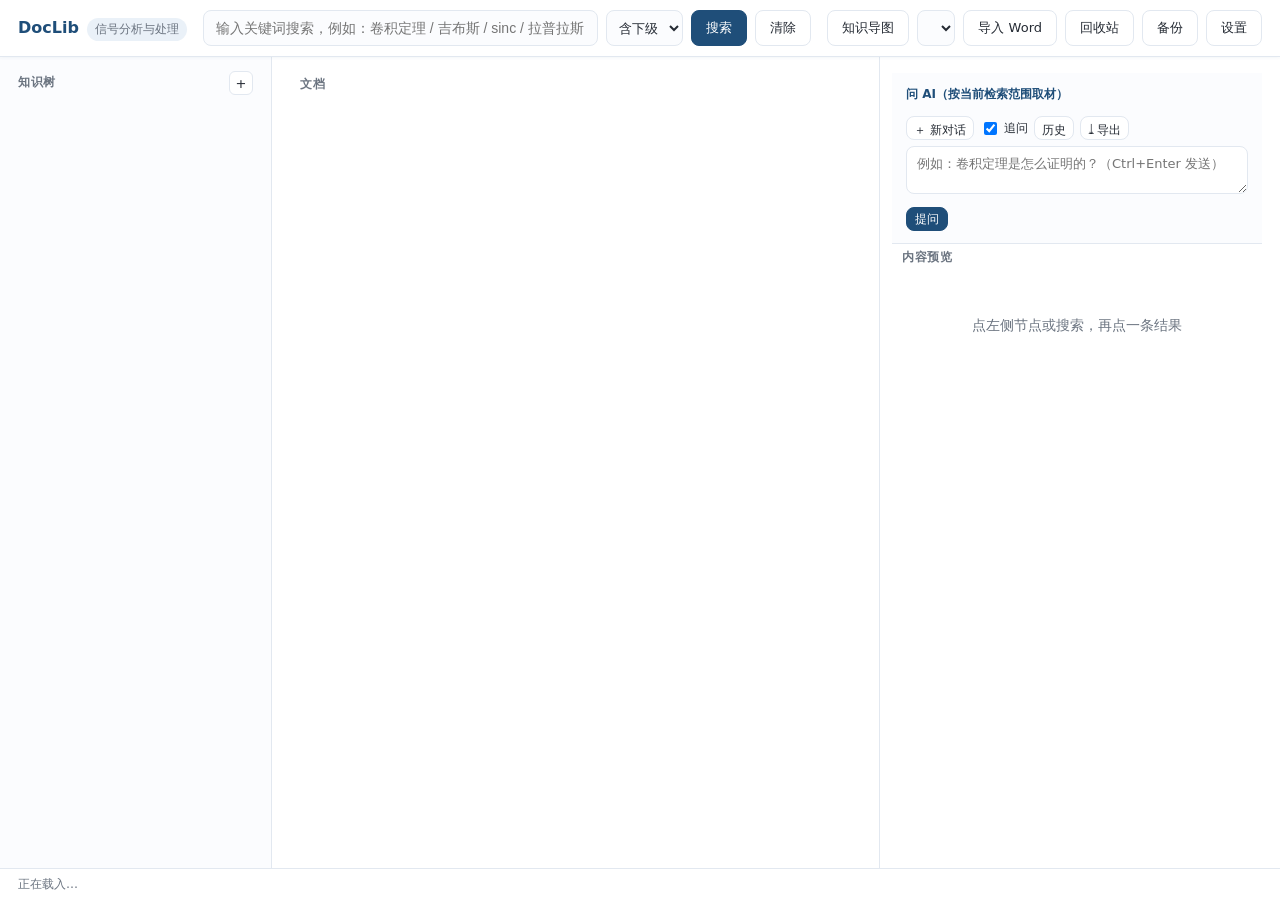
==== doclib/web/static/index.html @ 6a4f8150 "DocLib V1.0.0: 本地知识库 / AI 问答 / Word 导出 / 知识导图" ====
<!DOCTYPE html>
<html lang="zh-CN">
<head>
<meta charset="utf-8">
<meta name="viewport" content="width=device-width, initial-scale=1">
<title>DocLib · 个人 Word 资料库</title>
<style>
:root{
  --ink:#242a33; --sub:#6b7480; --line:#e2e8f0; --line2:#eef2f7;
  --accent:#1f4e79; --accent2:#2e6da4; --accent-soft:#eaf1f8;
  --bg:#f5f7fa; --panel:#fff; --mark:#ffe9a8; --ok:#2e7d4f; --warn:#b06a12;
  --radius:10px;
}
*{box-sizing:border-box}
html,body{height:100%}
body{
  margin:0; font-family:"Microsoft YaHei","PingFang SC","Segoe UI",system-ui,sans-serif;
  color:var(--ink); background:var(--bg); font-size:14px; line-height:1.6;
  display:flex; flex-direction:column; overflow:hidden;
}
header{
  flex:0 0 auto; background:var(--panel); border-bottom:1px solid var(--line);
  padding:10px 18px; display:flex; align-items:center; gap:16px; flex-wrap:wrap;
  box-shadow:0 1px 3px rgba(31,78,121,.05); z-index:5;
}
.brand{display:flex; align-items:baseline; gap:8px; font-weight:700; font-size:16px; color:var(--accent)}
.brand span{font-size:12px; font-weight:400; color:var(--sub); background:var(--accent-soft);
  padding:2px 8px; border-radius:20px}
.searchbar{display:flex; align-items:center; gap:8px; flex:1 1 420px; min-width:280px}
#q{
  flex:1; height:36px; padding:0 12px; border:1px solid var(--line); border-radius:8px;
  font-size:14px; outline:none; background:#fbfcfe; transition:.15s;
}
#q:focus{border-color:var(--accent2); box-shadow:0 0 0 3px rgba(46,109,164,.12); background:#fff}
select{
  height:36px; padding:0 8px; border:1px solid var(--line); border-radius:8px;
  background:#fbfcfe; color:var(--ink); outline:none; font-size:13px;
}
button{
  height:36px; padding:0 14px; border:1px solid var(--line); border-radius:8px;
  background:#fff; color:var(--ink); cursor:pointer; font-size:13px; transition:.15s;
  font-family:inherit;
}
button:hover{border-color:var(--accent2); color:var(--accent)}
button.primary{background:var(--accent); border-color:var(--accent); color:#fff}
button.primary:hover{background:var(--accent2); border-color:var(--accent2); color:#fff}
.actions{display:flex; gap:8px; margin-left:auto}

main{flex:1 1 auto; display:grid; grid-template-columns:272px minmax(320px,1fr) 400px;
  gap:0; min-height:0}
main.narrow{grid-template-columns:272px 1fr}
main.narrow #detail{display:none}

.pane{min-height:0; overflow:auto; background:var(--panel)}
#tree{border-right:1px solid var(--line); padding:10px 8px 30px; background:#fbfcfe}
#list{border-right:1px solid var(--line); padding:14px 18px 40px}
#detail{padding:16px 18px 40px}

.pane-title{
  font-size:12px; font-weight:700; color:var(--sub); letter-spacing:.06em;
  padding:4px 10px 8px; display:flex; align-items:center; gap:8px; text-transform:uppercase;
}
.pane-title .grow{flex:1}
.mini{height:24px; padding:0 8px; font-size:12px; line-height:22px}
.icon-btn{width:24px; height:24px; padding:0; line-height:1; border-radius:6px}

/* 树 */
.tree-root{list-style:none; margin:0; padding:0}
.tree-root li{list-style:none}
.node{
  display:flex; align-items:center; gap:6px; padding:5px 8px; border-radius:7px;
  cursor:pointer; user-select:none; position:relative;
}
.node:hover{background:var(--accent-soft)}
.node.active{background:var(--accent); color:#fff}
.node.active .count{background:rgba(255,255,255,.25); color:#fff}
.caret{width:14px; text-align:center; font-size:10px; color:var(--sub); flex:none}
.node.active .caret{color:#dbe9f6}
.node .nm{flex:1; overflow:hidden; text-overflow:ellipsis; white-space:nowrap}
.node.sys .nm{font-style:italic}
.node .count{
  font-size:11px; color:var(--sub); background:var(--line2); border-radius:20px;
  padding:0 7px; min-width:20px; text-align:center; flex:none;
}
.node .count.zero{opacity:.45}
.children{margin-left:14px; border-left:1px dashed var(--line); padding-left:4px}
.children.collapsed{display:none}

/* 列表 */
.result{
  border:1px solid var(--line); border-radius:var(--radius); padding:12px 14px;
  margin-bottom:10px; cursor:pointer; transition:.15s; background:#fff;
}
.result:hover{border-color:var(--accent2); box-shadow:0 2px 10px rgba(31,78,121,.08)}
.result.active{border-color:var(--accent); box-shadow:0 0 0 2px rgba(31,78,121,.12)}
.r-title{font-weight:700; font-size:14.5px; color:var(--accent); margin-bottom:4px}
.r-meta{display:flex; flex-wrap:wrap; gap:6px; margin-bottom:7px}
.chip{font-size:11.5px; color:var(--sub); background:var(--line2); border-radius:20px; padding:1px 9px}
.chip.path{background:#f3f6fa; color:#4a5563}
.r-snip{font-size:13px; color:#3d4652; line-height:1.65}
.r-foot{display:flex; gap:8px; margin-top:9px}
.r-foot button{height:28px; padding:0 10px; font-size:12px}
mark{background:var(--mark); color:#5a4300; padding:0 1px; border-radius:3px}

/* 问 AI */
.qa-box{padding:12px 14px; border-bottom:1px solid var(--line); background:#fbfcfe}
.qa-head{font-size:12px; font-weight:700; color:var(--accent); margin-bottom:6px}
#qa-q{width:100%; box-sizing:border-box; padding:8px 10px; border:1px solid var(--line);
  border-radius:8px; font-size:13px; font-family:inherit; resize:vertical; outline:none}
#qa-q:focus{border-color:var(--accent2); box-shadow:0 0 0 3px rgba(46,109,164,.12)}
.qa-bar{display:flex; align-items:center; flex-wrap:wrap; gap:8px; margin-bottom:6px}
#ai-cur{flex:1 1 100%; font-size:11.5px}
.qa-bar .mini{white-space:nowrap; padding:2px 7px; font-size:11.5px}
.qa-bar{gap:6px}
.qa-bar label{font-size:11.5px; white-space:nowrap}
.qa-hist{max-height:230px; overflow:auto; border:1px solid var(--line); border-radius:8px;
  margin-bottom:8px; background:#fff}
.qa-hist-item{display:flex; align-items:center; gap:6px; padding:6px 8px;
  border-bottom:1px solid #f1f4f8; cursor:pointer; font-size:12.5px}
.qa-hist-item:hover{background:#f6f9fc}
.qa-hist-item.active{background:#eaf1f8}
.qa-hist-item .t{flex:1; overflow:hidden; text-overflow:ellipsis; white-space:nowrap}
.qa-hist-item .tag{background:#eef4ea; color:#4a6b3a; border-radius:5px; padding:0 5px; font-size:11px}
.qa-hist-item button{border:none; background:none; cursor:pointer; font-size:13px; padding:0 2px}
#detail-handle{position:absolute; left:0; top:0; bottom:0; width:6px;
  cursor:col-resize; background:transparent; z-index:5}
#detail-handle:hover{background:var(--accent2)}
#detail{padding-left:12px}
.qa-row{display:flex; align-items:center; gap:8px; margin-top:6px}
.qa-answer{margin-top:10px; font-size:13px; line-height:1.8; color:#2c333c;
  max-height:42vh; overflow:auto}
.qa-answer h5{margin:0 0 6px; font-size:12.5px; color:var(--sub)}
.qa-msg-h{display:flex; align-items:center; gap:8px; margin:6px 0 2px}
.qa-msg-h span{font-size:12px; color:var(--sub)}
.qa-msg-body.folded{max-height:5.4em; overflow:hidden; position:relative}
.qa-msg-body.folded::after{content:"…"; position:absolute; left:0; right:0; bottom:0;
  height:1.6em; text-align:center; color:var(--sub);
  background:linear-gradient(transparent, #fff 70%)}
.qa-src{display:block; width:100%; text-align:left; margin-bottom:6px; padding:6px 8px;
  border:1px solid var(--line); border-radius:7px; background:#fff; cursor:pointer; font-size:12.5px}
.qa-src:hover{border-color:var(--accent2)}
.qa-src b{color:var(--accent)}

/* 详情 */
.d-head{border-bottom:1px solid var(--line); padding-bottom:10px; margin-bottom:12px}
.d-title{font-size:16px; font-weight:700; color:var(--accent); line-height:1.4}
.d-sub{font-size:12px; color:var(--sub); margin-top:6px; word-break:break-all}
.d-body{white-space:pre-wrap; font-size:13.5px; line-height:1.85; color:#2c333c}
.d-body.mark-mode mark{background:var(--mark)}
.d-actions{display:flex; gap:8px; margin:12px 0 16px}
.d-actions button{height:32px; font-size:12.5px}

/* 空状态 */
.empty{padding:40px 20px; text-align:center; color:var(--sub); font-size:13.5px}
.empty h3{color:var(--ink); font-size:15px; margin:0 0 8px}
.empty code{background:var(--line2); padding:1px 6px; border-radius:5px; font-size:12.5px}

/* 模态 */
.mask{position:fixed; inset:0; background:rgba(24,32,42,.38); display:none;
  align-items:center; justify-content:center; z-index:50; padding:20px}
.mask.show{display:flex}
.modal{background:#fff; border-radius:14px; width:min(620px,100%); max-height:80vh;
  display:flex; flex-direction:column; box-shadow:0 20px 60px rgba(20,30,45,.28); overflow:hidden}
.modal h3{margin:0; padding:16px 20px; font-size:15px; border-bottom:1px solid var(--line); color:var(--accent)}
.modal .body{padding:16px 20px; overflow:auto}
.modal .foot{padding:12px 20px; border-top:1px solid var(--line); display:flex; gap:8px; justify-content:flex-end; background:#fafbfd}
.modal input[type=text]{width:100%; height:38px; padding:0 12px; border:1px solid var(--line);
  border-radius:8px; font-size:13.5px; font-family:inherit; outline:none}
.modal input[type=text]:focus{border-color:var(--accent2); box-shadow:0 0 0 3px rgba(46,109,164,.12)}
.hint{font-size:12.5px; color:var(--sub); margin:8px 0 0; line-height:1.7}
.rep{font-size:13px}
.rep .row{display:flex; gap:8px; padding:6px 0; border-bottom:1px solid var(--line2)}
.rep .tag{flex:none; font-size:11px; border-radius:5px; padding:1px 7px; height:20px; line-height:18px}
.tag.ok{background:#e6f4ea; color:var(--ok)}
.tag.up{background:#fff4e3; color:var(--warn)}
.tag.fail{background:#fdecea; color:#a02a1e}
.tag.skip{background:#eef2f7; color:var(--sub)}

/* 状态栏 */
footer{
  flex:0 0 auto; background:var(--panel); border-top:1px solid var(--line);
  padding:6px 18px; font-size:12px; color:var(--sub); display:flex; gap:18px;
  align-items:center; justify-content:space-between;
}
#toast{
  position:fixed; left:50%; bottom:54px; transform:translateX(-50%) translateY(12px);
  background:#1e2b38; color:#fff; padding:9px 18px; border-radius:9px; font-size:13px;
  opacity:0; pointer-events:none; transition:.22s; z-index:99; max-width:70vw;
}
#toast.show{opacity:1; transform:translateX(-50%) translateY(0)}
.spin{display:inline-block; width:12px; height:12px; border:2px solid #cfd8e3;
  border-top-color:var(--accent2); border-radius:50%; animation:sp .7s linear infinite;
  vertical-align:-1px; margin-right:6px}
@keyframes sp{to{transform:rotate(360deg)}}

.chip.bad{background:#fdecea; color:#a02a1e}
.chip.sem{background:#e6f4ea; color:#2e7d4f}
.sec{margin-bottom:18px}
.sec h4{margin:0 0 8px; font-size:13.5px; color:var(--accent)}
.sec .row{display:flex; gap:8px; align-items:center; margin-bottom:8px; flex-wrap:wrap}
.sec input[type=text],.sec input[type=password]{height:32px; padding:0 10px; border:1px solid var(--line);
  border-radius:7px; font-size:13px; font-family:inherit; outline:none; flex:1; min-width:120px}
.sec .kv{font-size:12.5px; color:var(--sub); line-height:1.9}
.tagline{display:inline-block; font-size:11.5px; padding:1px 8px; border-radius:20px;
  background:var(--line2); color:var(--sub); margin-left:6px}
.tagline.warn{background:#fff4e3; color:#8a4b0f}
.tagline.ok{background:#e6f4ea; color:var(--ok)}

/* 右键菜单 */
.ctxmenu{position:fixed; z-index:80; background:#fff; border:1px solid var(--line);
  border-radius:10px; box-shadow:0 10px 30px rgba(20,30,45,.18);
  padding:5px; min-width:158px; font-size:13px}
.ctxmenu .mi{padding:7px 12px; border-radius:6px; cursor:pointer; white-space:nowrap}
.ctxmenu .mi:hover{background:var(--accent-soft); color:var(--accent)}
.ctxmenu .mi.danger{color:#a02a1e}
.ctxmenu .mi.danger:hover{background:#fdecea}
.ctxmenu .mi.disabled{color:#b6bec8; pointer-events:none}
.ctxmenu .sep{height:1px; background:var(--line2); margin:4px 6px}

/* 树形节点选择器 */
.tp{max-height:52vh; overflow:auto; border:1px solid var(--line); border-radius:10px; padding:6px; background:#fbfcfe}
.tp-row{display:flex; align-items:center; gap:6px; padding:6px 6px; border-radius:7px; cursor:pointer; font-size:13.5px}
.tp-row:hover{background:var(--accent-soft)}
.tp-row.sel{background:var(--accent); color:#fff}
.tp-row.sel .tp-caret{color:#dbe9f6}
.tp-row.dis{opacity:.38; pointer-events:none}
.tp-row em{font-style:normal; color:#8b95a1; font-size:11.5px}
.tp-caret{width:14px; text-align:center; font-size:10px; color:var(--sub); flex:none}
.tp-name{flex:1; overflow:hidden; text-overflow:ellipsis; white-space:nowrap}
.tp-kids.collapsed{display:none}
.tp-check{width:16px; font-size:13px; color:var(--accent2); flex:none}
.tp-row.sel .tp-check{color:#fff}
button.danger{color:#a02a1e; border-color:#e6c9c4}
button.danger:hover{background:#fdecea; border-color:#a02a1e; color:#a02a1e}

/* 拖拽指示 */
.node.drop-child{outline:2px dashed var(--accent2); outline-offset:-2px; background:var(--accent-soft)}
.node.drop-before::before,.node.drop-after::after{
  content:""; position:absolute; left:6px; right:6px; height:3px; background:var(--accent2); border-radius:2px}
.node.drop-before::before{top:-2px}
.node.drop-after::after{bottom:-2px}
.node.dragging{opacity:.45}
.result.dragging{opacity:.45}
#tree.drop-target{background:#eef5fc}

/* 回收站 */
.rb{display:flex; align-items:center; gap:10px; padding:9px 10px; border-bottom:1px solid var(--line2); font-size:13px}
.rb:last-child{border-bottom:0}
.rb .rb-name{flex:1; font-weight:600}
.rb .rb-meta{color:var(--sub); font-size:12px}
.rb button{height:28px; padding:0 10px; font-size:12px}
</style>
</head>
<body>

<header>
  <div class="brand">DocLib <span id="subject">信号分析与处理</span></div>
  <div class="searchbar">
    <input id="q" placeholder="输入关键词搜索，例如：卷积定理 / 吉布斯 / sinc / 拉普拉斯">
    <select id="scope" title="搜索范围">
      <option value="subtree">含下级</option>
      <option value="self">本节点</option>
      <option value="all">全库</option>
    </select>
    <button id="btn-search" class="primary">搜索</button>
    <button id="btn-clear">清除</button>
  </div>
  <div class="actions">
    <button id="btn-map" title="打开知识导图">知识导图</button>
    <select id="model-pick" title="当前使用的 AI 模型（免费/付费可切换）" style="max-width:190px"></select>
    <button id="btn-import">导入 Word</button>
    <button id="btn-recycle">回收站</button>
    <button id="btn-backup">备份</button>
    <button id="btn-settings">设置</button>
  </div>
</header>

<main id="main">
  <aside id="tree" class="pane">
    <div class="pane-title">
      <span class="grow">知识树</span>
      <button class="icon-btn" id="btn-add-root" title="新建顶层节点">+</button>
    </div>
    <ul class="tree-root" id="tree-root"></ul>
  </aside>

  <section id="list" class="pane">
    <div id="list-head" class="pane-title"><span class="grow">文档</span><span id="list-count"></span></div>
    <div id="list-body"></div>
  </section>

  <aside id="detail" class="pane">
    <div class="qa-box">
      <div class="qa-head">问 AI（按当前检索范围取材）</div>
      <div id="qa-hist-panel" class="qa-hist" style="display:none"></div>
      <div class="qa-bar">
        <span id="ai-cur" class="kv" title="当前实际生效的模型"></span>
        <button class="mini" id="qa-new" title="开一个新话题">＋ 新对话</button>
        <label class="kv" style="display:flex;align-items:center;gap:4px;cursor:pointer">
          <input type="checkbox" id="qa-follow" checked title="把上文一起送给模型（追问时保持上下文）"> 追问
        </label>
        <button class="mini" id="qa-hist">历史</button>
        <button class="mini" id="qa-export" title="把当前会话导出成 Word 笔记">⤓ 导出</button>
      </div>
      <div class="qa-bar" id="qa-export-bar" style="display:none">
        <label style="display:flex;align-items:center;gap:4px;font-size:11.5px;cursor:pointer">
          <input type="checkbox" id="qa-pick-all"> 全选
        </label>
        <label style="display:flex;align-items:center;gap:4px;font-size:11.5px;cursor:pointer"
               title="每条来源后附一句原文摘录，复盘时更好对照">
          <input type="checkbox" id="qa-snippet"> 附摘录
        </label>
        <button class="mini" id="qa-export-sel" title="只导出勾选的问答">⤓ 导出选中</button>
        <select class="mini" id="qa-export-mode" title="导出为逐问笔记，还是提纲化复习资料"
                style="height:24px;padding:0 4px;font-size:11.5px">
          <option value="qa">问答笔记</option>
          <option value="outline">复习提纲</option>
        </select>
        <button class="mini" id="qa-export-batch" title="把历史里勾选的多个会话合并成一本">合并导出</button>
        <span class="kv" id="qa-pick-count" style="font-size:11px"></span>
      </div>
      <textarea id="qa-q" rows="2" placeholder="例如：卷积定理是怎么证明的？（Ctrl+Enter 发送）"></textarea>
      <div class="qa-row">
        <button class="primary mini" id="qa-go">提问</button>
        <span id="qa-meta" class="kv"></span>
      </div>
      <div id="qa-answer" class="qa-answer" style="display:none"></div>
    </div>
    <div class="pane-title">内容预览</div>
    <div id="detail-body" class="empty">点左侧节点或搜索，再点一条结果</div>
  </aside>
</main>

<footer>
  <div id="status">正在载入…</div>
  <div id="status-right"></div>
</footer>

<div class="mask" id="mask">
  <div class="modal">
    <h3 id="modal-title">标题</h3>
    <div class="body" id="modal-body"></div>
    <div class="foot" id="modal-foot"></div>
  </div>
</div>
<div id="toast"></div>

<script>
const $ = s => document.querySelector(s);
const api = async (path, opt) => {
  const r = await fetch(path, opt);
  const j = await r.json();
  if (j && j.error) throw new Error(j.error);
  return j;
};
let state = { nodeId:null, scope:'subtree', query:'', tree:[], currentDoc:null };

function toast(msg, ms=2200){
  const t = $('#toast'); t.textContent = msg; t.classList.add('show');
  clearTimeout(t._h); t._h = setTimeout(()=>t.classList.remove('show'), ms);
}
function esc(s){ return (s||'').replace(/[&<>"]/g, c=>({'&':'&amp;','<':'&lt;','>':'&gt;','"':'&quot;'}[c])); }
function highlight(text, terms){
  let out = esc(text);
  (terms||[]).slice().sort((a,b)=>b.length-a.length).forEach(t=>{
    if(!t) return;
    const re = new RegExp(t.replace(/[.*+?^${}()|[\]\\]/g,'\\$&'), 'gi');
    out = out.replace(re, m=>`<mark>${m}</mark>`);
  });
  return out;
}

/* ---------- 树 ---------- */
function renderTree(){
  const root = $('#tree-root');
  root.innerHTML = '';
  const build = (nodes, parent, depth) => {
    const ul = document.createElement('ul');
    ul.className = depth === 0 ? 'tree-root' : 'children';
    nodes.forEach(n=>{
      const li = document.createElement('li');
      const hasKids = n.children && n.children.length;
      const div = document.createElement('div');
      div.className = 'node' + (n.is_system ? ' sys':'') + (state.nodeId===n.id?' active':'');
      div.dataset.id = n.id;
      div.innerHTML =
        `<span class="caret">${hasKids ? '▾':''}</span>` +
        `<span class="nm" title="${esc(n.name)}">${esc(n.name)}</span>` +
        `<span class="count ${(n._sub_count||0)===0?'zero':''}" title="含下级文档数">${n._sub_count||0}</span>`;
      div.onclick = e => { e.stopPropagation(); closeMenu(); selectNode(n.id); };
      div.oncontextmenu = e => {
        e.preventDefault(); e.stopPropagation();
        selectNode(n.id);
        nodeMenu(n, e);
      };
      attachNodeDrag(div, n);
      attachNodeDrop(div, n);
      li.appendChild(div);
      if(hasKids){
        const kids = build(n.children, li, depth+1);
        li.appendChild(kids);
        div.querySelector('.caret').onclick = ev=>{
          ev.stopPropagation();
          kids.classList.toggle('collapsed');
          div.querySelector('.caret').textContent = kids.classList.contains('collapsed')?'▸':'▾';
        };
      }
      ul.appendChild(li);
    });
    return ul;
  };
  const ul = build(state.tree, root, 0);
  root.appendChild(ul);
}

async function loadTree(){
  const d = await api('/api/tree');
  state.tree = d.tree;
  renderTree();
  const s = d.stats || {};
  $('#status').textContent = `文档 ${s.documents||0} 份 · 切块 ${s.chunks||0} 个 · 节点 ${s.nodes||0} 个 · 挂载 ${s.mounted||0} 处`;
  $('#status-right').textContent = '本地运行 · 数据不出本机';
}

async function selectNode(id){
  state.nodeId = id;
  document.querySelectorAll('.node').forEach(el=>{
    el.classList.toggle('active', Number(el.dataset.id)===id);
  });
  if(state.query) await doSearch(); else await loadDocs();
}

/* ---------- 右键菜单 ---------- */
let ctxEl = null;
function closeMenu(){ if(ctxEl){ ctxEl.remove(); ctxEl = null; } }
function showMenu(x, y, items){
  closeMenu();
  const m = document.createElement('div');
  m.className = 'ctxmenu';
  items.forEach(it=>{
    if(it === '-'){ const s=document.createElement('div'); s.className='sep'; m.appendChild(s); return; }
    const b = document.createElement('div');
    b.className = 'mi' + (it.danger?' danger':'') + (it.disabled?' disabled':'');
    b.textContent = it.label;
    b.onclick = ()=>{ closeMenu(); it.action && it.action(); };
    m.appendChild(b);
  });
  m.style.left = x + 'px'; m.style.top = y + 'px';
  document.body.appendChild(m);
  const r = m.getBoundingClientRect();
  if(r.right > window.innerWidth - 8)  m.style.left = (window.innerWidth - r.width - 8) + 'px';
  if(r.bottom > window.innerHeight - 8) m.style.top = (window.innerHeight - r.height - 8) + 'px';
  ctxEl = m;
}
document.addEventListener('click', closeMenu);
window.addEventListener('blur', closeMenu);

async function createChild(n){
  const name = prompt('新建子节点名称：');
  if(!name) return;
  await api('/api/node/create',{method:'POST',headers:{'Content-Type':'application/json'},
    body:JSON.stringify({parent_id:n.id, name})});
  toast('已新建'); await loadTree();
}
async function renameNode(n){
  const name = prompt('新名称：', n.name);
  if(!name || name===n.name) return;
  await api('/api/node/rename',{method:'POST',headers:{'Content-Type':'application/json'},
    body:JSON.stringify({node_id:n.id, name})});
  toast('已重命名'); await loadTree();
}
async function deleteNode(n){
  if(!confirm(`删除节点「${n.name}」及其所有子节点？\n\n· 文档不会被删除\n· 只挂在这些节点上的文档会回到「未分类」\n· 可从备份找回`)) return;
  const r = await api('/api/node/delete',{method:'POST',headers:{'Content-Type':'application/json'},
    body:JSON.stringify({node_id:n.id})});
  toast(`已删除 ${r.deleted} 个节点，相关文档已回收`);
  state.nodeId = null; await loadTree(); await loadDocs();
}
async function reorderNode(n, delta){
  const r = await api('/api/node/reorder',{method:'POST',headers:{'Content-Type':'application/json'},
    body:JSON.stringify({node_id:n.id, delta})});
  if(!r.ok) toast(r.error || '无法移动');
  await loadTree();
  await refreshModelPicker();
}

/* ---------- 树索引 / 移动 / 升降级 ---------- */
function indexTree(){
  const map = {};
  const walk = (nodes, parent)=>{
    (nodes||[]).forEach((n,i)=>{
      map[n.id] = {n, parent, index:i, siblings:nodes};
      walk(n.children||[], n);
    });
  };
  walk(state.tree, null);
  return map;
}
function subtreeIds(n){
  const out=[n.id];
  (n.children||[]).forEach(c=>out.push(...subtreeIds(c)));
  return out;
}
function findNodeById(id){
  let hit=null;
  const walk=nodes=>{ (nodes||[]).forEach(n=>{ if(n.id===id) hit=n; if(!hit) walk(n.children); }); };
  walk(state.tree); return hit;
}
function nextSiblingId(id){
  const m = indexTree()[id];
  if(!m) return null;
  const s = m.siblings[m.index+1];
  return s ? s.id : null;
}
async function moveNodeTo(id, parentId, beforeId){
  try{
    const r = await api('/api/node/move',{method:'POST',headers:{'Content-Type':'application/json'},
      body:JSON.stringify({node_id:id, parent_id:parentId==null?null:parentId, before_id:beforeId||null})});
    if(!r.ok){ toast(r.error || '移动失败'); return false; }
    await loadTree();
    return true;
  }catch(e){ toast('移动失败：'+e.message); return false; }
}
async function indentOutdent(id, kind){
  try{
    const r = await api('/api/node/'+kind,{method:'POST',headers:{'Content-Type':'application/json'},
      body:JSON.stringify({node_id:id})});
    if(!r.ok){ toast(r.error || '操作失败'); return; }
    toast(kind==='indent' ? '已降级' : '已升级');
    await loadTree();
  }catch(e){ toast('操作失败：'+e.message); }
}

/* ---------- 树形节点选择器（单选 / 多选） ---------- */
function treePicker(opts){
  const multi = !!opts.multi;
  const exclude = opts.exclude || new Set();
  const checked = new Set(opts.checked || []);
  let sel = null;

  const build = (nodes, depth)=> (nodes||[]).map(n=>{
    const hasKids = n.children && n.children.length;
    const dis = exclude.has(n.id) || (opts.noSystem && n.is_system);
    const on = checked.has(n.id);
    return `<div class="tp-row ${dis?'dis':''} ${on?'sel':''}" data-id="${n.id}" style="padding-left:${6+depth*18}px">
        ${multi?`<span class="tp-check">${on?'☑':'☐'}</span>`:''}
        <span class="tp-caret">${hasKids?'▾':'·'}</span>
        <span class="tp-name">${esc(n.name)}${n.is_system?' <em>（临时）</em>':''}</span>
        <span class="chip">${n._sub_count||0}</span>
      </div>` + (hasKids
        ? `<div class="tp-kids" id="tpk-${n.id}">${build(n.children, depth+1)}</div>` : '');
  }).join('');

  showModal(opts.title,
    `<p style="margin:0 0 10px">${opts.hint||''}</p>
     <div class="tp" id="tp-box">${build(state.tree,0)}</div>`,
    `<button onclick="closeModal()">取消</button>
     <button class="primary" id="tp-ok">${multi ? '保存挂载' : '确定'}</button>`);

  const box = $('#tp-box');
  box.querySelectorAll('.tp-caret').forEach(c=>{
    c.onclick = ev=>{
      ev.stopPropagation();
      const row = ev.target.closest('.tp-row');
      const kids = document.getElementById('tpk-'+row.dataset.id);
      if(!kids) return;
      kids.classList.toggle('collapsed');
      c.textContent = kids.classList.contains('collapsed') ? '▸' : '▾';
    };
  });
  box.querySelectorAll('.tp-row').forEach(row=>{
    row.onclick = ()=>{
      if(row.classList.contains('dis')) return;
      const id = Number(row.dataset.id);
      if(multi){
        if(checked.has(id)){ checked.delete(id); row.classList.remove('sel'); }
        else { checked.add(id); row.classList.add('sel'); }
        row.querySelector('.tp-check').textContent = checked.has(id) ? '☑' : '☐';
      }else{
        box.querySelectorAll('.tp-row').forEach(r=>r.classList.remove('sel'));
        row.classList.add('sel');
        sel = id;
      }
    };
  });
  $('#tp-ok').onclick = ()=>{
    if(multi){ closeModal(); opts.onPick([...checked]); return; }
    if(sel == null){ toast('请先选择一个节点'); return; }
    closeModal();
    opts.onPick(sel);
  };
}

function moveToDialog(n){
  treePicker({
    title: '移动节点「' + n.name + '」',
    hint: '选择新的父节点；当前节点及其所有子节点不可选。',
    exclude: new Set(subtreeIds(n)),
    noSystem: true,
    onPick: async pid=>{ if(await moveNodeTo(n.id, pid, null)) toast('已移动'); }
  });
}

/* ---------- 拖拽 ---------- */
function clearDrop(el){ el.classList.remove('drop-before','drop-after','drop-child'); }

function attachNodeDrag(div, n){
  if(!n.is_system){
    div.draggable = true;
    div.ondragstart = e=>{
      e.stopPropagation();
      e.dataTransfer.setData('text/plain', JSON.stringify({t:'node', id:n.id}));
      e.dataTransfer.effectAllowed = 'move';
      div.classList.add('dragging');
    };
    div.ondragend = ()=> div.classList.remove('dragging');
  }
}

function attachNodeDrop(div, n){
  div.ondragover = e=>{
    e.preventDefault();
    const r = div.getBoundingClientRect();
    const y = e.clientY - r.top;
    clearDrop(div);
    if(y < r.height*0.3) div.classList.add('drop-before');
    else if(y > r.height*0.7) div.classList.add('drop-after');
    else div.classList.add('drop-child');
  };
  div.ondragleave = ()=> clearDrop(div);
  div.ondrop = async e=>{
    e.preventDefault(); e.stopPropagation();
    const zone = div.classList.contains('drop-before') ? 'before'
               : div.classList.contains('drop-after')  ? 'after' : 'child';
    clearDrop(div);
    let payload = null;
    try{ payload = JSON.parse(e.dataTransfer.getData('text/plain') || 'null'); }catch(_){}
    if(!payload) return;

    if(payload.t === 'doc'){
      try{
        await api('/api/doc/move',{method:'POST',headers:{'Content-Type':'application/json'},
          body:JSON.stringify({doc_id:payload.id, node_id:n.id})});
        toast('已挂到「'+n.name+'」');
        await loadTree();
        state.query ? doSearch() : loadDocs();
      }catch(err){ toast('移动失败：'+err.message); }
      return;
    }

    if(payload.t === 'node'){
      if(payload.id === n.id) return;
      const dragged = findNodeById(payload.id);
      if(dragged && subtreeIds(dragged).includes(n.id)){ toast('不能移动到自己的子节点下'); return; }
      if(zone === 'child'){
        if(n.is_system){ toast('不能放进「未分类」'); return; }
        await moveNodeTo(payload.id, n.id, null);
      }else{
        const pid = n.parent_id == null ? null : n.parent_id;
        const pnode = pid && findNodeById(pid);
        if(pnode && pnode.is_system){ toast('不能放到「未分类」下'); return; }
        const before = zone === 'before' ? n.id : nextSiblingId(n.id);
        await moveNodeTo(payload.id, pid, before);
      }
    }
  };
}

function nodeMenu(n, ev){
  const info = indexTree()[n.id] || {};
  const canDemote = !n.is_system && info.siblings && info.index > 0;
  const canPromote = !n.is_system && !!info.parent;
  const items = [];
  if(!n.is_system){
    items.push({label:'新建子节点', action:()=>createChild(n)});
    items.push({label:'重命名', action:()=>renameNode(n)});
    items.push('-');
    items.push({label:'← 升级（提升一级）', disabled:!canPromote,
                action:()=>indentOutdent(n.id,'outdent')});
    items.push({label:'→ 降级（成为上个兄弟的子节点）', disabled:!canDemote,
                action:()=>indentOutdent(n.id,'indent')});
    items.push('-');
  }
  items.push({label:'↑ 上移', action:()=>reorderNode(n,-1)});
  items.push({label:'↓ 下移', action:()=>reorderNode(n, 1)});
  if(!n.is_system){
    items.push({label:'移动到…', action:()=>moveToDialog(n)});
    items.push('-');
    items.push({label:'删除节点', danger:true, action:()=>deleteNode(n)});
  }
  showMenu(ev.clientX, ev.clientY, items);
}

/* ---------- 回收站（节点 / 文档 两个页签） ---------- */
let rbTab = 'nodes';

async function openRecycle(){
  rbTab = 'nodes';
  showModal('回收站', `
    <div style="display:flex;gap:8px;align-items:center;margin-bottom:12px">
      <button id="rb-tab-node" class="primary">节点</button>
      <button id="rb-tab-doc">文档</button>
      <span style="flex:1"></span>
      <button class="danger" id="rb-clear">清空</button>
    </div>
    <div id="rb-box"><span class="spin"></span>载入中…</div>`,
    `<button onclick="closeModal()">关闭</button>`);
  $('#rb-tab-node').onclick = ()=>{ rbTab='nodes'; syncTabs(); refreshRecycle(); };
  $('#rb-tab-doc').onclick  = ()=>{ rbTab='docs';  syncTabs(); refreshRecycle(); };
  $('#rb-clear').onclick = clearRecycle;
  syncTabs();
  await refreshRecycle();
}

function syncTabs(){
  $('#rb-tab-node').className = rbTab==='nodes' ? 'primary' : '';
  $('#rb-tab-doc').className  = rbTab==='docs'  ? 'primary' : '';
  $('#rb-clear').textContent  = rbTab==='nodes' ? '清空节点回收站' : '清空文档回收站';
}

async function clearRecycle(){
  const what = rbTab==='nodes' ? '节点' : '文档记录';
  if(!confirm(`清空${what}回收站？此操作不可恢复。\n\n磁盘上的原文件不会被删除。`)) return;
  try{
    const url = rbTab==='nodes' ? '/api/recycle/purge' : '/api/recycle/purge_docs';
    const r = await api(url,{method:'POST',headers:{'Content-Type':'application/json'},
      body:JSON.stringify({all:true})});
    toast(`已永久删除 ${r.purged} 项`);
    await loadTree(); await refreshRecycle();
  }catch(e){ toast('清空失败：'+e.message); }
}

async function refreshRecycle(){
  const box = $('#rb-box');
  try{
    const d = await api('/api/recycle');
    const list = rbTab==='nodes' ? (d.nodes||[]) : (d.documents||[]);
    if(!list.length){
      box.innerHTML = `<p class="hint">${rbTab==='nodes'?'节点':'文档'}回收站是空的。</p>`;
      return;
    }
    box.innerHTML = list.map(it=>{
      const isNode = rbTab==='nodes';
      const meta = isNode
        ? `原位置：${esc(it.parent_name||'顶层')} · 删除于 ${new Date(it.deleted_at).toLocaleString('zh-CN')}`
          + (it.doc_count ? ` · 曾挂 ${it.doc_count} 份文档` : '')
        : `${esc((it.file_type||'').toUpperCase())} · ${it.char_count||0} 字 · 原挂载：${esc(it.node_names||'未分类')}`
          + ` · 删除于 ${new Date(it.deleted_at).toLocaleString('zh-CN')}`;
      return `<div class="rb">
        <div style="flex:1">
          <div class="rb-name">${esc(it.title || it.name)}</div>
          <div class="rb-meta">${meta}</div>
        </div>
        <button data-id="${it.id}" data-act="restore">恢复</button>
        <button data-id="${it.id}" data-act="purge" class="danger">彻底删除</button>
      </div>`;
    }).join('');

    box.querySelectorAll('button').forEach(b=>{
      b.onclick = async ()=>{
        const id = Number(b.dataset.id);
        const isNode = rbTab==='nodes';
        if(b.dataset.act === 'purge'){
          const tip = isNode
            ? '彻底删除该节点及其所有子节点？'
            : '彻底删除这条文档记录（连同索引）？';
          if(!confirm(tip + '\n\n此操作不可恢复；磁盘上的原文件不会被删除。')) return;
          b.disabled = true;
          try{
            const r = isNode
              ? await api('/api/recycle/purge',{method:'POST',headers:{'Content-Type':'application/json'},
                  body:JSON.stringify({node_id:id})})
              : await api('/api/recycle/purge_docs',{method:'POST',headers:{'Content-Type':'application/json'},
                  body:JSON.stringify({doc_id:id})});
            toast(`已永久删除 ${r.purged} 项`);
            await loadTree(); await refreshRecycle();
          }catch(e){ toast('删除失败：'+e.message); b.disabled=false; }
          return;
        }
        b.disabled = true;
        try{
          if(isNode){
            const r = await api('/api/recycle/restore',{method:'POST',
              headers:{'Content-Type':'application/json'},body:JSON.stringify({node_id:id})});
            toast(`已恢复 ${r.restored} 个节点`);
          }else{
            await api('/api/doc/restore',{method:'POST',
              headers:{'Content-Type':'application/json'},body:JSON.stringify({doc_id:id})});
            toast('文档已恢复');
          }
          await loadTree(); await refreshRecycle();
        }catch(e){ toast('恢复失败：'+e.message); b.disabled=false; }
      };
    });
  }catch(e){ box.innerHTML = `<p style="color:#a02a1e">载入失败：${esc(e.message)}</p>`; }
}

/* ---------- 文档列表 ---------- */
function resultCard(r, terms){
  const el = document.createElement('div');
  el.className = 'result';
  el.innerHTML = `
    <div class="r-title">${esc(r.title)}</div>
    <div class="r-meta">
      <span class="chip">${(r.node_ids&&r.node_ids.length>1)?'已挂 '+r.node_ids.length+' 个节点：':''}${esc(r.node_names||'未分类')}</span>
      <span class="chip path">${esc(r.heading_path||'')}</span>
      ${(r.quality!==undefined && r.quality < 0.6)
        ? `<span class="chip bad" title="${esc(r.quality_note||'')}">识别质量低 ${(r.quality*100|0)}%</span>` : ''}
      ${r.chunks?`<span class="chip">${r.chunks} 块</span>`:''}
      ${r.semantic?`<span class="chip sem" title="由本地向量模型命中（不是字面匹配）">语义命中</span>`:''}
      ${r.score!==undefined?`<span class="chip">相关度 ${r.score}</span>`:''}
    </div>
    <div class="r-snip">${highlight(r.snippet||'', terms||[])}</div>
    <div class="r-foot">
      ${r.chunk_id?`<button data-act="preview">预览这一节</button>`:''}
      <button data-act="open">打开原文件</button>
      <button data-act="mount">挂载节点…</button>
      <button data-act="del" class="danger">删除</button>
    </div>`;
  el.querySelector('[data-act="preview"]').onclick = e=>{ e.stopPropagation(); showChunk(r.chunk_id); };
  el.querySelector('[data-act="open"]').onclick = e=>{ e.stopPropagation(); openDoc(r.doc_id); };
  el.querySelector('[data-act="mount"]').onclick = e=>{ e.stopPropagation(); mountDialog(r.doc_id, r.title, r.node_ids); };
  el.querySelector('[data-act="del"]').onclick = e=>{ e.stopPropagation(); deleteDoc(r.doc_id, r.title); };
  el.draggable = true;
  el.ondragstart = e=>{
    e.dataTransfer.setData('text/plain', JSON.stringify({t:'doc', id:r.doc_id}));
    e.dataTransfer.effectAllowed = 'move';
    el.classList.add('dragging');
    document.getElementById('tree').classList.add('drop-target');
  };
  el.ondragend = ()=>{
    el.classList.remove('dragging');
    document.getElementById('tree').classList.remove('drop-target');
  };
  el.onclick = ()=>{ document.querySelectorAll('.result').forEach(x=>x.classList.remove('active'));
    el.classList.add('active'); if(r.chunk_id) showChunk(r.chunk_id); };
  return el;
}

async function loadDocs(){
  const box = $('#list-body');
  const sc = state.scope;
  let qs = `?scope=${sc}` + (state.nodeId?`&node=${state.nodeId}`:'');
  if(!state.nodeId && sc!=='all'){ qs = '?scope=all'; }
  box.innerHTML = '<div class="empty"><span class="spin"></span>载入中…</div>';
  try{
    const d = await api('/api/docs'+qs);
    $('#list-head .grow').textContent = state.nodeId ? '本节点范围内的文档' : '全部文档';
    $('#list-count').textContent = d.total ? `${d.total} 份` : '';
    if(!d.total){
      box.innerHTML = `<div class="empty"><h3>这里还没有文档</h3>
        <p>点右上角「导入 Word」→「浏览文件夹…」或「选择文件…」即可（支持 docx/doc/pdf/pptx/图片/md/txt）。</p>
        <p>导入后会自动判断该挂到哪个节点，判断模糊的会放进 <code>未分类</code>。</p></div>`;
      return;
    }
    box.innerHTML='';
    d.results.forEach(r=> box.appendChild(resultCard(r, [])));
  }catch(e){ box.innerHTML = `<div class="empty">载入失败：${esc(e.message)}</div>`; }
}

/* ---------- 搜索 ---------- */
async function doSearch(){
  const q = $('#q').value.trim();
  if(!q){ state.query=''; loadDocs(); return; }
  state.query = q;
  const box = $('#list-body');
  box.innerHTML = '<div class="empty"><span class="spin"></span>搜索中…</div>';
  let qs = `?q=${encodeURIComponent(q)}&scope=${state.scope}` + (state.nodeId?`&node=${state.nodeId}`:'');
  try{
    const d = await api('/api/search'+qs);
    $('#list-head .grow').textContent = `搜索「${q}」`;
    $('#list-count').textContent = d.total ? `${d.total} 份` : '';
    if(!d.total){
      box.innerHTML = `<div class="empty"><h3>没有找到</h3>
        <p>试试更短的关键词，或把范围切到「全库」。</p>
        <p style="font-size:12.5px">当前范围：${state.scope==='all'?'全库':state.scope==='self'?'本节点':'含下级'}</p></div>`;
      return;
    }
    box.innerHTML='';
    d.results.forEach(r=> box.appendChild(resultCard(r, d.terms)));
  }catch(e){ box.innerHTML = `<div class="empty">搜索失败：${esc(e.message)}</div>`; }
}

/* ---------- 挂载对话框 ---------- */
function mountDialog(docId, title, currentIds){
  treePicker({
    title: '设置挂载节点：' + title,
    hint: '一份文档可以同时挂到多个节点：打勾=挂上，取消勾选=移出。全部取消会回到「未分类」。',
    multi: true,
    checked: new Set(currentIds || []),
    onPick: async ids=>{
      try{
        await api('/api/doc/set_nodes',{method:'POST',headers:{'Content-Type':'application/json'},
          body:JSON.stringify({doc_id:docId, node_ids:ids})});
        toast(ids.length ? `已挂到 ${ids.length} 个节点` : '已移回「未分类」');
        await loadTree();
        state.query ? doSearch() : loadDocs();
      }catch(e){ toast('保存失败：'+e.message); }
    }
  });
}

/* ---------- 详情 ---------- */
async function showChunk(chunkId){
  const box = $('#detail-body');
  box.className='';
  box.innerHTML = '<div class="empty"><span class="spin"></span>载入中…</div>';
  try{
    const c = await api('/api/chunk/'+chunkId);
    const terms = state.query ? state.query.split(/\s+/).filter(Boolean) : [];
    box.innerHTML = `
      <div class="d-head">
        <div class="d-title">${esc(c.doc_title)}</div>
        <div class="d-sub">${esc(c.heading_path||'')}</div>
        <div class="d-sub">${esc(c.file_path)}</div>
      </div>
      <div class="d-actions">
        <button class="primary" id="btn-open">打开原文件</button>
        <button id="btn-copy">复制全文</button>
      </div>
      <div class="d-body">${highlight(c.text, terms)}</div>`;
    $('#btn-open').onclick = ()=>openDoc(c.doc_id);
    $('#btn-copy').onclick = ()=>{ navigator.clipboard.writeText(c.text); toast('已复制本节全文'); };
    state.currentDoc = c.doc_id;
  }catch(e){ box.innerHTML = `<div class="empty">载入失败：${esc(e.message)}</div>`; }
}

async function deleteDoc(docId, title){
  if(!confirm(`把《${title}》移入回收站？\n\n· 磁盘上的原文件不会被删除\n· 可以在「回收站 → 文档」里恢复`)) return;
  try{
    await api('/api/doc/delete',{method:'POST',headers:{'Content-Type':'application/json'},
      body:JSON.stringify({doc_id:docId})});
    toast('已移入回收站');
    await loadTree();
    state.query ? doSearch() : loadDocs();
  }catch(e){ toast('删除失败：'+e.message); }
}

async function openDoc(docId){
  try{
    const r = await api('/api/open',{method:'POST',headers:{'Content-Type':'application/json'},
      body:JSON.stringify({doc_id:docId})});
    if(r.ok) toast('已打开原文件'); else toast('打开失败：'+r.error);
  }catch(e){ toast('打开失败：'+e.message); }
}

/* ---------- 模态 ---------- */
function showModal(title, bodyHtml, footHtml){
  $('#modal-title').textContent = title;
  $('#modal-body').innerHTML = bodyHtml;
  $('#modal-foot').innerHTML = footHtml;
  $('#mask').classList.add('show');
}
function closeModal(){ $('#mask').classList.remove('show'); }
$('#mask').onclick = e=>{ if(e.target.id==='mask') closeModal(); };

async function runImport(payload){
  showModal('导入中…', `<p><span class="spin"></span>正在解析并建立索引，文件多时请稍等片刻…</p>`, '');
  try{
    const r = await api('/api/import',{method:'POST',headers:{'Content-Type':'application/json'},
      body:JSON.stringify(payload)});
    if(r.cancelled){ closeModal(); toast('已取消'); return; }
    const rows = (r.items||[]).map(it=>{
      const cls = it.status==='imported'?'ok':it.status==='updated'?'up':it.status==='failed'?'fail':'skip';
      const label = {imported:'新增',updated:'更新',unchanged:'未变',failed:'失败',skipped:'跳过'}[it.status]||it.status;
      return `<div class="row"><span class="tag ${cls}">${label}</span>
        <div><div>${esc(it.title)}</div>
        <div style="color:#6b7480;font-size:12px">${esc(it.note || (it.chunks?`${it.chunks} 块 · ${it.chars} 字`:'') )}</div></div></div>`;
    }).join('');
    showModal('导入结果', `<div class="rep">
      <p>扫描 ${r.scanned} 个文件：新增 ${r.imported} · 更新 ${r.updated} · 路径更新 ${r.relocated||0} · 未变 ${r.unchanged} · 失败 ${r.failed}</p>
      ${rows || '<p>没有可导入的文件。</p>'}</div>`,
      `<button class="primary" onclick="closeModal()">好</button>`);
    await loadTree(); await loadDocs();
  }catch(e){
    showModal('导入失败', `<p style="color:#a02a1e">${esc(e.message)}</p>`,
      `<button onclick="closeModal()">关闭</button>`);
  }
}

function openImport(){
  showModal('导入 Word 文档', `
    <div style="display:flex;gap:10px;margin:4px 0 14px">
      <button class="primary" id="imp-folder" style="flex:1;height:48px;font-size:14px">📁 浏览文件夹…</button>
      <button id="imp-files" style="flex:1;height:48px;font-size:14px">📄 选择文件…</button>
    </div>
    <p class="hint" style="margin-top:0">
      · 支持格式：<b>.docx / .doc / .pdf / .pptx / .md / .txt / 图片（png·jpg·bmp·tif）</b>；文件夹会递归导入，同内容自动跳过。<br>
      · <b>.doc</b> 会用本机 Word 自动转换；<b>图片和扫描版 PDF</b> 会用系统 OCR 识别文字（不联网）。<br>
      · 导入后按节点名称/关键词自动判断挂到哪个节点，判断不明确的进「未分类」。
    </p>
    <details style="margin-top:14px">
      <summary style="cursor:pointer;color:var(--sub);font-size:12.5px">或手动粘贴路径</summary>
      <input type="text" id="imp-path" placeholder="D:\\资料库" style="margin-top:8px">
      <div style="margin-top:8px"><button id="imp-go">用这个路径导入</button></div>
    </details>`,
    `<button onclick="closeModal()">关闭</button>`);
  $('#imp-folder').onclick = ()=>runImport({mode:'folder'});
  $('#imp-files').onclick  = ()=>runImport({mode:'files'});
  $('#imp-go').onclick = ()=>{
    const p = $('#imp-path').value.trim();
    if(!p){ toast('请先填路径'); return; }
    runImport({mode:'path', path:p});
  };
  $('#imp-path').onkeydown = e=>{ if(e.key==='Enter') $('#imp-go').click(); };
}

async function doBackup(){
  try{
    const r = await api('/api/backup',{method:'POST',headers:{'Content-Type':'application/json'},body:'{}'});
    toast(`备份完成：${r.file.split('\\\\').pop()}（${r.size_kb} KB）`, 3200);
  }catch(e){ toast('备份失败：'+e.message); }
}

/* ---------- 设置 / 维护（A1 重建索引、A4 密钥与模型配置） ---------- */
async function openSettings(){
  showModal('设置与维护', `
    <div class="sec">
      <h4>① 索引维护</h4>
      <div id="maint-box" class="kv"><span class="spin"></span>检查中…</div>
      <div class="row" style="margin-top:10px">
        <button id="btn-check">检查</button>
        <button class="primary" id="btn-rebuild">重建索引</button>
      </div>
      <p class="hint" style="margin-top:6px">改了资料解析/OCR/切块逻辑后，点「重建索引」会自动重新解析落后的文档，不用删了重导。</p>
    </div>
    <div class="sec">
      <h4>② 密钥（DPAPI 加密，不进数据库）</h4>
      <p class="hint" style="margin:0 0 8px">保存后<b>只能看到掩码，无法查看或复制原文</b>（安全设计）。
        要更换就重新粘贴一次覆盖保存。这里保存的「键名」要跟 ③ 里填的「引用键名」一致。</p>
      <div id="secrets-box" class="kv"><span class="spin"></span>载入中…</div>
      <div class="row" style="margin-top:8px">
        <input type="text" id="sec-name" placeholder="键名，例如 deepseek">
        <input type="password" id="sec-value" placeholder="密钥内容（保存后只显示掩码）">
        <button class="primary" id="btn-save-secret">保存</button>
      </div>
    </div>
    <div class="sec">
      <h4>③ AI 模型配置</h4>
      <div class="kv" style="margin-bottom:8px">免费方案快速填充（点一下自动填好，只需再粘密钥）：</div>
      <div class="row" style="margin-bottom:10px">
        <button class="mini" data-tpl="zhipu">智谱 GLM-4-Flash（免费）</button>
        <button class="mini" data-tpl="siliconflow">硅基流动（免费额度）</button>
        <button class="mini" data-tpl="ollama">本地 Ollama（完全免费）</button>
      </div>
      <div id="providers-box" class="kv"><span class="spin"></span>载入中…</div>
      <div class="row" style="margin-top:8px">
        <input type="text" id="pv-name" placeholder="配置名">
        <input type="text" id="pv-url" placeholder="接口地址 https://api.deepseek.com">
      </div>
      <div class="row">
        <input type="text" id="pv-model" placeholder="模型名 deepseek-chat">
        <input type="text" id="pv-keyref" placeholder="引用密钥的键名（不是密钥本身），如 zhipu">
      </div>
      <div class="row">
        <select id="pv-kind" style="height:32px;border:1px solid var(--line);border-radius:7px">
          <option value="openai_compatible">OpenAI 兼容（DeepSeek/通义/OpenAI…）</option>
          <option value="ollama">本地 Ollama（免费）</option>
        </select>
        <label class="kv" style="display:flex;align-items:center;gap:4px">
          <input type="checkbox" id="pv-free"> 免费
        </label>
        <label class="kv" style="display:flex;align-items:center;gap:4px">
          <input type="checkbox" id="pv-default"> 设为默认
        </label>
      </div>
      <div class="row">
        <input type="text" id="pv-pin" placeholder="输入价格 元/百万token（免费留空）">
        <input type="text" id="pv-pout" placeholder="输出价格 元/百万token">
      </div>
      <div class="row">
        <input type="text" id="pv-note" placeholder="备注（可选）：哪来的、免费额度多少">
        <button class="primary" id="btn-save-provider">保存</button>
      </div>
      <p class="hint" style="margin:6px 0 0">保存后点「测试连接」会真的发一次极小请求，验证密钥/地址/模型是否都通。</p>
    </div>
    <div class="sec">
      <h4>⑤ 本地向量索引（语义检索，免费离线）</h4>
      <div id="vec-box" class="kv"><span class="spin"></span>检查中…</div>
      <div class="row" style="margin-top:8px">
        <button class="primary" id="btn-vec-build">生成向量索引</button>
        <button id="btn-vec-clear">清空向量</button>
      </div>
      <p class="hint" style="margin-top:6px">用本机小模型（bge-small-zh，22MB）把每段正文编成向量，不联网、不花钱。建好之后搜索会自动变成「关键词 + 语义」混合，换个说法也能找到。</p>
    </div>
    <div class="sec">
      <h4>④ AI 调用记录</h4>
      <div id="runs-box" class="kv">暂无调用</div>
    </div>`,
    `<button onclick="closeModal()">关闭</button>`);
  await refreshMaintenance();
  await refreshSecrets();
  await refreshProviders();
  await refreshRuns();
  await refreshVector();
  $('#btn-vec-build').onclick = buildVectors;
  $('#btn-vec-clear').onclick = clearVectors;
  $('#btn-check').onclick = refreshMaintenance;
  $('#btn-rebuild').onclick = doRebuild;
  $('#btn-save-secret').onclick = saveSecret;
  document.querySelectorAll('[data-tpl]').forEach(b=>{
    b.onclick = ()=>fillProviderTemplate(b.dataset.tpl);
  });
  $('#btn-save-provider').onclick = saveProvider;
}

async function refreshMaintenance(){
  const box = $('#maint-box');
  try{
    const m = await api('/api/maintenance');
    const outdated = m.outdated_documents || 0;
    const low = m.low_quality_documents || 0;
    box.innerHTML = `
      解析管线版本：<b>v${m.parse_version}</b>
      <span class="tagline ${outdated?'warn':'ok'}">${outdated ? outdated+' 份待重建' : '索引已是最新'}</span><br>
      识别质量偏低：<b>${low}</b> 份${low?'（搜索里会降权，结果上会标红）':''}<br>
      密钥文件：${m.secrets && m.secrets.exists ? '已存在，'+m.secrets.count+' 个' : '尚未创建'}<br>
      引用契约：${(m.citations_contract.fields||[]).join(' / ')}`;
  }catch(e){ box.innerHTML = `<span style="color:#a02a1e">检查失败：${esc(e.message)}</span>`; }
}

async function doRebuild(){
  const b = $('#btn-rebuild');
  b.disabled = true; b.textContent = '重建中…';
  try{
    const r = await api('/api/rebuild',{method:'POST',headers:{'Content-Type':'application/json'},
      body:JSON.stringify({})});
    toast(`重建完成：成功 ${r.rebuilt}，失败 ${r.failed}，缺源文件 ${r.missing}`, 4000);
    await refreshMaintenance(); await loadTree();
    state.query ? doSearch() : loadDocs();
  }catch(e){ toast('重建失败：'+e.message); }
  finally{ b.disabled = false; b.textContent = '重建索引'; }
}

async function refreshSecrets(){
  const box = $('#secrets-box');
  try{
    const d = await api('/api/secrets');
    if(!d.names.length){ box.innerHTML = '还没有保存任何密钥。'; return; }
    box.innerHTML = d.names.map(n=>`<div class="row">
        <span style="flex:1">${esc(n)} = <code style="user-select:none">${esc(d.masked[n]||'')}</code>
          <span class="kv">（掩码，不可复制）</span></span>
        <button class="mini" data-rewrite="${esc(n)}">改写</button>
        <button class="danger" data-del="${esc(n)}">删除</button></div>`).join('');
    box.querySelectorAll('[data-rewrite]').forEach(b=>{
      b.onclick = ()=>{
        $('#sec-name').value = b.dataset.rewrite;
        $('#sec-value').value = '';
        $('#sec-value').focus();
        toast('把新的密钥粘贴到下方输入框，点保存即可覆盖');
      };
    });
    box.querySelectorAll('[data-del]').forEach(b=>{
      b.onclick = async ()=>{
        if(!confirm('删除密钥「'+b.dataset.del+'」？')) return;
        await api('/api/secrets',{method:'POST',headers:{'Content-Type':'application/json'},
          body:JSON.stringify({delete:b.dataset.del})});
        toast('已删除'); refreshSecrets();
      };
    });
  }catch(e){ box.innerHTML = `<span style="color:#a02a1e">载入失败：${esc(e.message)}</span>`; }
}

async function saveSecret(){
  const name = $('#sec-name').value.trim();
  const value = $('#sec-value').value;
  if(!name || !value){ toast('请填写键名和密钥'); return; }
  try{
    await api('/api/secrets',{method:'POST',headers:{'Content-Type':'application/json'},
      body:JSON.stringify({name, value})});
    $('#sec-value').value = '';
    toast('已加密保存');
    await refreshSecrets(); await refreshMaintenance();
  }catch(e){ toast('保存失败：'+e.message); }
}

/* 免费模型模板：点一下把表单填好，用户只需补密钥 */
const PROVIDER_TPL = {
  zhipu: {
    name: 'glm-flash',
    base_url: 'https://open.bigmodel.cn/api/paas/v4',
    model: 'glm-4-flash',
    key_ref: 'zhipu',
    kind: 'openai_compatible',
    free: true,
    price_in: 0, price_out: 0,
    note: '智谱 GLM-4-Flash，注册即免费（bigmodel.cn）',
  },
  siliconflow: {
    name: 'siliconflow',
    base_url: 'https://api.siliconflow.cn/v1',
    model: 'Qwen/Qwen2.5-7B-Instruct',
    key_ref: 'siliconflow',
    kind: 'openai_compatible',
    free: true,
    price_in: 0, price_out: 0,
    note: '硅基流动免费额度模型（siliconflow.cn）',
  },
  ollama: {
    name: 'ollama-local',
    base_url: 'http://127.0.0.1:11434',
    model: 'qwen2.5:3b',
    key_ref: '',
    kind: 'ollama',
    free: true,
    price_in: 0, price_out: 0,
    note: '本地 Ollama，完全免费离线；先 ollama pull qwen2.5:3b',
  },
};

function fillProviderTemplate(kind){
  const t = PROVIDER_TPL[kind];
  if(!t || !$('#pv-name')) return;
  $('#pv-name').value = t.name;
  $('#pv-url').value = t.base_url;
  $('#pv-model').value = t.model;
  $('#pv-keyref').value = t.key_ref;
  const kindSel = $('#pv-kind');
  if(kindSel) kindSel.value = t.kind;
  const freeBox = $('#pv-free'); if(freeBox) freeBox.checked = !!t.free;
  const pin = $('#pv-pin'); if(pin) pin.value = '';
  const pout = $('#pv-pout'); if(pout) pout.value = '';
  const note = $('#pv-note'); if(note) note.value = t.note || '';
  if(t.key_ref){
    $('#sec-name').value = t.key_ref;
    $('#sec-value').value = '';
    toast('已填好配置。请到上方「② 密钥」粘贴 Key（键名 ' + t.key_ref + '）保存，再回来点测试连接', 6000);
    $('#sec-value').focus();
  }else{
    toast('已填好「' + t.name + '」（本地模型不需要密钥），点保存即可', 5000);
  }
}

async function refreshProviders(){
  const box = $('#providers-box');
  if(!box) return;                 // 设置面板没打开时不需要刷新，避免报错
  try{
    const d = await api('/api/ai/providers');
    if(!d.items.length){ box.innerHTML = '还没有配置模型。'; return; }
    box.innerHTML = d.items.map(p=>{
      const badge = p.free
        ? '<span class="tagline ok">免费</span>'
        : `<span class="tagline warn">付费</span>`;
      const star = p.is_default ? '<span class="tagline" style="background:#eaf1f8;color:#1f4e79">当前默认</span>' : '';
      const off = p.enabled ? '' : '<span class="tagline warn">已停用</span>';
      const noKey = (p.key_ok === 0 && p.kind !== 'ollama')
        ? '<span class="tagline warn" title="引用的密钥还没保存">⚠️ 密钥未保存</span>' : '';
      return `<div style="margin-bottom:10px;padding-bottom:8px;border-bottom:1px solid #eef2f7">
        <b>${esc(p.name)}</b> ${badge} ${star} ${off} ${noKey}
        <div class="kv">${esc(p.kind)} · ${esc(p.model||'未填模型')} · ${esc(p.base_url||'')}
          · 密钥 <code>${esc(p.key_ref||'无')}</code></div>
        <div class="kv">${esc(p.cost_hint||'')}${p.note?'　·　'+esc(p.note):''}</div>
        <div class="row" style="margin-top:5px">
          <button class="mini" data-test="${esc(p.name)}">测试连接</button>
          <button class="mini" data-default="${esc(p.name)}" ${p.is_default?'disabled':''}>设为默认</button>
          <button class="mini" data-toggle="${esc(p.name)}" data-enabled="${p.enabled?1:0}">${p.enabled?'停用':'启用'}</button>
          <button class="mini danger" data-del="${esc(p.name)}">删除</button>
        </div>
        <div class="kv" data-result="${esc(p.name)}" style="margin-top:4px"></div>
      </div>`;
    }).join('');
    box.querySelectorAll('[data-test]').forEach(b=> b.onclick = ()=>testProvider(b.dataset.test, b));
    box.querySelectorAll('[data-default]').forEach(b=>{
      b.onclick = async ()=>{
        try{
          await api('/api/ai/providers/default',{method:'POST',headers:{'Content-Type':'application/json'},
            body:JSON.stringify({name:b.dataset.default})});
          toast('已设为默认模型'); await refreshProviders(); await refreshModelPicker();
        }catch(e){ toast('失败：'+e.message); }
      };
    });
    box.querySelectorAll('[data-toggle]').forEach(b=>{
      b.onclick = async ()=>{
        try{
          await api('/api/ai/providers/toggle',{method:'POST',headers:{'Content-Type':'application/json'},
            body:JSON.stringify({name:b.dataset.toggle, enabled: b.dataset.enabled!=='1'})});
          await refreshProviders(); await refreshModelPicker();
        }catch(e){ toast('失败：'+e.message); }
      };
    });
    box.querySelectorAll('[data-del]').forEach(b=>{
      b.onclick = async ()=>{
        if(!confirm('删除模型配置「'+b.dataset.del+'」？（密钥文件里的内容不会被删）')) return;
        try{
          await api('/api/ai/providers/delete',{method:'POST',headers:{'Content-Type':'application/json'},
            body:JSON.stringify({name:b.dataset.del})});
          toast('已删除'); await refreshProviders(); await refreshModelPicker();
        }catch(e){ toast('失败：'+e.message); }
      };
    });
  }catch(e){ box.innerHTML = `<span style="color:#a02a1e">载入失败：${esc(e.message)}</span>`; }
}

async function testProvider(name, btn){
  const out = document.querySelector(`[data-result="${name}"]`);
  const old = btn.textContent;
  btn.disabled = true; btn.textContent = '测试中…';
  if(out) out.innerHTML = '<span class="spin"></span>正在请求模型（最多 30 秒）…';
  try{
    const r = await api('/api/ai/test',{method:'POST',headers:{'Content-Type':'application/json'},
      body:JSON.stringify({name})});
    if(r.ok){
      toast('连接成功');
      if(out) out.innerHTML = `<span style="color:#2e7d4f">✅ 连接成功</span> · ${esc(r.model||'')} · ${r.latency_ms}ms`
        + (r.tokens ? ` · tokens ${r.tokens.tokens_in}/${r.tokens.tokens_out}` : '')
        + ` · 回复「${esc(r.reply||'')}」`;
    }else{
      if(out) out.innerHTML = `<span style="color:#a02a1e">❌ ${esc(r.error||'失败')}</span>`;
    }
    await refreshRuns();
  }catch(e){
    if(out) out.innerHTML = `<span style="color:#a02a1e">❌ ${esc(e.message)}</span>`;
  }finally{ btn.disabled = false; btn.textContent = old; }
}

async function refreshRuns(){
  const box = $('#runs-box');
  if(!box) return;
  try{
    const d = await api('/api/ai/runs');
    const sm = d.summary || {};
    const head = `累计 ${sm.calls||0} 次 · 失败 ${sm.failed||0} 次 · tokens 入 ${sm.tokens_in||0} / 出 ${sm.tokens_out||0}`;
    const rows = (d.items||[]).slice(0,10).map(r=>{
      const cls = r.ok ? 'ok' : 'warn';
      return `<div>${r.ok?'✅':'❌'} <span class="tagline ${cls}">${esc(r.task_type)}</span> `
        + `${esc(r.provider||'')}/${esc(r.model||'')} · ${r.latency_ms}ms · ${r.tokens_in}/${r.tokens_out}`
        + (r.error ? ` · <span style="color:#a02a1e">${esc(r.error.slice(0,60))}</span>` : '') + `</div>`;
    }).join('');
    box.innerHTML = `<div style="margin-bottom:6px">${head}</div>` + (rows || '<div>暂无调用</div>');
  }catch(e){ box.innerHTML = `<span style="color:#a02a1e">载入失败：${esc(e.message)}</span>`; }
}

async function saveProvider(){
  const payload = {
    name: $('#pv-name').value.trim(),
    base_url: $('#pv-url').value.trim(),
    model: $('#pv-model').value.trim(),
    key_ref: $('#pv-keyref').value.trim(),
    kind: $('#pv-kind').value,
    free: $('#pv-free').checked,
    is_default: $('#pv-default').checked,
    price_in: parseFloat($('#pv-pin').value) || 0,
    price_out: parseFloat($('#pv-pout').value) || 0,
    note: $('#pv-note').value.trim(),
  };
  if(!payload.name){ toast('请填写配置名'); return; }
  try{
    await api('/api/ai/providers',{method:'POST',headers:{'Content-Type':'application/json'},
      body:JSON.stringify(payload)});
    toast('已保存模型配置');
    await refreshProviders(); await refreshModelPicker();
  }catch(e){ toast('保存失败：'+e.message); }
}

/* ---------- 本地向量索引 ---------- */
async function refreshVector(){
  const box = $('#vec-box');
  if(!box) return;
  try{
    const d = await api('/api/ai/embed');
    const m = d.model || {};
    if(!m.ok){
      box.innerHTML = `<span style="color:#a02a1e">当前运行环境没有内置本地向量模型</span>`
        + `<div class="kv" style="margin-top:4px">原因：${esc(m.error||'缺少本地推理依赖（onnxruntime）')}`
        + `<br>说明：打包版为保证体积没有内置本地推理库；<b>源码版（start.bat）可以用语义检索</b>。
           <br>关键词检索不受影响，照常可用。</div>`;
      return;
    }
    const pct = d.total_chunks ? Math.round(d.indexed_chunks*100/d.total_chunks) : 0;
    box.innerHTML = `模型：<b>${esc(m.name)}</b>（${m.dim} 维，本地免费）`
      + `<span class="tagline ${d.missing?'warn':'ok'}">${d.indexed_chunks}/${d.total_chunks} 已索引（${pct}%）</span>`
      + `<br>sqlite-vec：${d.sqlite_vec?'可用':'不可用'}`
      + (d.missing ? `<br>还有 <b>${d.missing}</b> 段正文没有向量，点下面按钮补全（307 段约 11 秒）` : '');
  }catch(e){ box.innerHTML = `<span style="color:#a02a1e">检查失败：${esc(e.message)}</span>`; }
}

async function buildVectors(){
  const b = $('#btn-vec-build');
  const old = b.textContent;
  b.disabled = true; b.textContent = '生成中…';
  try{
    const r = await api('/api/ai/embed/index',{method:'POST',headers:{'Content-Type':'application/json'},
      body:JSON.stringify({})});
    if(r.ok){ toast(`向量索引完成：新增 ${r.added}，失败 ${r.failed}`, 4000); }
    else toast('失败：'+(r.error||'未知错误'));
    await refreshVector();
  }catch(e){ toast('生成失败：'+e.message); }
  finally{ b.disabled = false; b.textContent = old; }
}

async function clearVectors(){
  if(!confirm('清空所有向量？语义检索会暂时关闭（可随时重新生成）。')) return;
  try{
    await api('/api/ai/embed/clear',{method:'POST',headers:{'Content-Type':'application/json'},body:'{}'});
    toast('已清空'); await refreshVector();
  }catch(e){ toast('清空失败：'+e.message); }
}

/* ---------- 顶部模型选择器 ---------- */
async function refreshModelPicker(){
  const sel = $('#model-pick');
  if(!sel) return;
  try{
    const d = await api('/api/ai/providers');
    const items = d.items || [];
    if(!items.length){
      sel.innerHTML = '<option value="">（未配置模型）</option>';
      return;
    }
    const cur = items.find(x=>x.is_default) || items[0];
    const lbl = document.querySelector('#ai-cur');
    if(lbl && cur) lbl.textContent = '当前模型：' + cur.name + (cur.free ? '（免费）' : '（付费）');
    sel.innerHTML = items.map(p=>{
      const tag = p.free ? '免费' : '付费';
      const star = p.is_default ? '★ ' : '';
      return `<option value="${esc(p.name)}" ${p.is_default?'selected':''}>
        ${star}${esc(p.name)} · ${tag}</option>`;
    }).join('');
    sel.onchange = async ()=>{
      const want = sel.value;
      try{
        const r = await api('/api/ai/providers/default',{method:'POST',headers:{'Content-Type':'application/json'},
          body:JSON.stringify({name: want})});
        const now = (r && r.current) || want;
        toast('已切换模型：' + now);
        try{ await refreshModelPicker(); }catch(e){}   // 刷新 ★ 默认标记
        try{ await refreshProviders(); }catch(e){}     // 设置面板若未打开会跳过
      }catch(e){
        toast('切换失败：'+e.message, 5000);
        try{ await refreshModelPicker(); }catch(_e){}   // 失败则回滚到实际默认
      }
    };
  }catch(e){ sel.innerHTML = '<option value="">模型配置读取失败</option>'; }
}

/* ---------- 问 AI（RAG 单次问答） ---------- */
let qaConvId = null;   // 当前追问会话 id（null = 新开）
/* ---------- 会话历史 ---------- */
async function refreshConvList(){
  const panel = $('#qa-hist-panel');
  if(!panel) return;
  try{
    const d = await api('/api/conv/list');
    const items = (d.items || []).filter(x => x.turns > 0);
    if(!items.length){ panel.innerHTML = '<div class="qa-hist-item">还没有会话记录</div>'; return; }
    panel.innerHTML = items.slice(0, 50).map(x=>{
      const star = x.pinned ? '📌' : '';
      const fav = x.favorite ? '❤️' : '';
      const tags = (x.tags||'').split(',').filter(Boolean).map(t=>`<span class="tag">${esc(t)}</span>`).join('');
      const active = (x.id === qaConvId) ? ' active' : '';
      return `<div class="qa-hist-item${active}" data-cid="${x.id}">
        <input type="checkbox" class="conv-pick" data-cid="${x.id}" title="勾选后合并导出"
               style="margin:0 2px 0 0">
        <span style="width:22px">${star}${fav}</span>
        <span class="t" title="${esc(x.title||'')}">${esc(x.title||'未命名')}</span>
        <span class="kv">${x.turns}轮</span>${tags}
        <button data-act="pin"  title="顶置">📌</button>
        <button data-act="fav"  title="收藏">❤️</button>
        <button data-act="tag"  title="标签">🏷️</button>
        <button data-act="exp"  title="导出 Word 笔记">⤓</button>
        <button data-act="del"  title="删除">🗑️</button>
      </div>`;
    }).join('');
    panel.querySelectorAll('.qa-hist-item').forEach(el=>{
      const cid = Number(el.dataset.cid);
      const pk = el.querySelector('.conv-pick');
      if(pk) pk.onclick = (ev)=> ev.stopPropagation();
      el.querySelector('.t').onclick = ()=>loadConversation(cid);
      el.querySelectorAll('button').forEach(b=>{
        b.onclick = async (ev)=>{
          ev.stopPropagation();
          const act = b.dataset.act;
          if(act === 'exp'){
            toast('正在导出…');
            try{
              const snip = $('#qa-snippet') && $('#qa-snippet').checked;
              const r = await api('/api/conv/export',{method:'POST',
                headers:{'Content-Type':'application/json'},
                body:JSON.stringify({id:cid, snippet: !!snip, open:true})});
              if(!r.ok){ toast('导出失败：' + (r.error||'未知')); return; }
              toast(`已导出「${r.title}」：${r.questions} 个问答 / ${r.citations} 条来源`);
            }catch(e){ toast('导出失败：' + e.message, 5000); }
            return;
          }
          if(act === 'del'){
            if(!confirm('删除这个会话？')) return;
            await api('/api/conv/delete',{method:'POST',headers:{'Content-Type':'application/json'},
              body:JSON.stringify({id:cid})});
            if(qaConvId === cid) qaConvId = null;
            await refreshConvList(); toast('已删除');
          }else if(act === 'tag'){
            const t = prompt('标签（逗号分隔）', '');
            if(t === null) return;
            await api('/api/conv/update',{method:'POST',headers:{'Content-Type':'application/json'},
              body:JSON.stringify({id:cid, tags:t})});
            await refreshConvList();
          }else{
            const field = act === 'pin' ? 'pinned' : 'favorite';
            const cur = el.querySelector('span').textContent.includes(act === 'pin' ? '📌' : '❤️');
            await api('/api/conv/update',{method:'POST',headers:{'Content-Type':'application/json'},
              body:JSON.stringify({id:cid, [field]: !cur})});
            await refreshConvList();
          }
        };
      });
    });
  }catch(e){ panel.innerHTML = `<div class="qa-hist-item">读取失败：${esc(e.message)}</div>`; }
}

async function loadConversation(cid){
  try{
    const d = await api('/api/conv/detail/' + cid);
    if(!d.ok){ toast(d.error || '读取失败'); return; }
    qaConvId = cid;
    const box = $('#qa-answer');
    box.style.display = 'block';
    const html = (d.messages || []).map((m, i)=>{
      const isAI = m.role !== 'user';
      const who = isAI ? '🤖 AI' : '🧑 你';
      const txt = esc(m.content || '').replace(/\n/g,'<br>')
        .replace(/\[(\d+)\]/g,'<b style="color:#1f4e79">[$1]</b>');
      // 长回答默认折叠，带「展开全文 / 收起」
      const long = isAI && (m.content || '').length > 220;
      const btn = long ? `<button class="mini qa-fold-btn" data-fold="${i}">展开全文 ▾</button>` : '';
      const bodyCls = long ? 'qa-msg-body folded' : 'qa-msg-body';
      const cites = (m.citations || []);
      const citeHtml = cites.length ? ('<h5 style="margin:6px 0 2px">来源</h5>' + cites.map((c, k)=>{
        const label = '[' + (c.index || (k+1)) + '] ' + (c.doc_title || '')
          + (c.heading_path ? ' › ' + c.heading_path : '');
        const chunk = c.chunk_id ? ` data-chunk="${c.chunk_id}"` : '';
        const drift = c.drifted ? ' ⚠️已变动' : '';
        return `<button class="qa-src qa-cite"${chunk} title="${esc(c.snippet || '')}">${esc(label)}${drift}</button>`;
      }).join('')) : '';
      const pick = isAI ? `<label style="display:flex;align-items:center;gap:3px;font-size:11px;cursor:pointer">
          <input type="checkbox" class="qa-pick" data-mid="${m.id}" checked> 选</label>` : '';
      return `<div class="qa-msg" data-mid="${m.id}">
        <div class="qa-msg-h"><span>${who}</span>${pick}${btn}</div>
        <div class="${bodyCls}" data-body="${i}">${txt}</div>
        ${isAI ? citeHtml : ''}
      </div>`;
    }).join('<hr style="border:none;border-top:1px dashed #dde5ee;margin:6px 0">');
    box.innerHTML = html || '（空会话）';
    box.querySelectorAll('.qa-cite[data-chunk]').forEach(b=>{
      b.onclick = ()=>{ const cid = Number(b.dataset.chunk); if(cid) showChunk(cid); };
    });
    box.querySelectorAll('[data-fold]').forEach(b=>{
      b.onclick = ()=>{
        const body = box.querySelector(`[data-body="${b.dataset.fold}"]`);
        if(!body) return;
        const folded = body.classList.toggle('folded');
        b.textContent = folded ? '展开全文 ▾' : '收起 ▴';
      };
    });
    const bar = $('#qa-export-bar');
    if(bar) bar.style.display = 'flex';
    bindPickBar();
    $('#qa-meta').textContent = '已载入会话 #' + cid + ' · 继续提问会接着上文';
    await refreshConvList();
    box.scrollTop = box.scrollHeight;
  }catch(e){ toast('载入失败：' + e.message); }
}

/* ---------- 可拖拽：加宽 AI 区 ---------- */
function initSplitter(){
  const main = $('#main'), detail = $('#detail');
  if(!main || !detail) return;

  // 清掉旧版本残留：若曾插入过 #splitter，先移除（它破坏了 grid 布局）
  const stale = $('#splitter');
  if(stale) stale.remove();
  detail.style.flex = '';           // 旧版本设置的 flex 在 grid 下无效，清掉

  // 拖拽把手：绝对定位在 #detail 左边缘，不参与 grid 布局
  let handle = $('#detail-handle');
  if(!handle){
    handle = document.createElement('div');
    handle.id = 'detail-handle';
    detail.appendChild(handle);
  }
  detail.style.position = 'relative';

  const MIN_W = 300, MAX_W = 760;
  const cols = (w)=> `272px minmax(320px,1fr) ${w}px`;

  // 恢复上次宽度
  let saved = parseInt(localStorage.getItem('doclib_detail_w') || '', 10);
  if(!Number.isFinite(saved) || saved < MIN_W || saved > MAX_W){
    localStorage.removeItem('doclib_detail_w');
    saved = 400;
  }
  if(!main.classList.contains('narrow')) main.style.gridTemplateColumns = cols(saved);

  let dragging = false;
  handle.onmousedown = (e)=>{ dragging = true; document.body.style.cursor='col-resize'; e.preventDefault(); };
  window.addEventListener('mousemove', (e)=>{
    if(!dragging) return;
    if(main.classList.contains('narrow')) return;   // 窄屏（<1150）AI 区是抽屉，不拖
    const w = Math.round(Math.max(MIN_W, Math.min(MAX_W, window.innerWidth - e.clientX)));
    main.style.gridTemplateColumns = cols(w);
  });
  window.addEventListener('mouseup', ()=>{
    if(!dragging) return;
    dragging = false; document.body.style.cursor='';
    const m = /([0-9]+)px$/.exec(main.style.gridTemplateColumns || '');
    if(m) localStorage.setItem('doclib_detail_w', m[1]);
  });
}

async function askAI(){
  const q = $('#qa-q').value.trim();
  if(!q){ toast('先输入问题'); return; }
  const btn = $('#qa-go'), box = $('#qa-answer');
  if(!btn || !box) return;
  btn.disabled = true; btn.textContent = '思考中…';
  box.style.display = 'block';
  box.innerHTML = '<span class="spin"></span>检索资料并生成回答（检索约 10ms，模型 1–3 秒）…';
  $('#qa-meta').textContent = '';
  try{
    const follow = $('#qa-follow') && $('#qa-follow').checked;
    const r = await api('/api/ask',{method:'POST',headers:{'Content-Type':'application/json'},
      body:JSON.stringify({
        question: q,
        node: state.nodeId || null,
        scope: $('#scope').value,
        conversation_id: (follow && qaConvId) ? qaConvId : null,
      })});
    if(!r.ok){
      box.innerHTML = `<span style="color:#a02a1e">❌ ${esc(r.error||'失败')}</span>`;
      return;
    }
    const us = r.usage || {};
    $('#qa-meta').textContent = [
      r.model || '',
      r.mode ? ('检索 ' + r.mode) : '',
      r.cached ? '缓存命中（0 token）' : ((us.tokens_in||0) + '→' + (us.tokens_out||0) + ' tokens'),
      r.cached ? '' : (Number(r.cost_yuan||0) > 0 ? ('≈' + r.cost_yuan + ' 元') : '免费'),
      (r.latency_ms ? r.latency_ms + 'ms' : ''),
    ].filter(Boolean).join(' · ');

    if(r.conversation_id && follow){ qaConvId = r.conversation_id; }
    else if(!follow){ qaConvId = null; }

    const txt = esc(r.answer || '').replace(/\n/g,'<br>')
      .replace(/\[(\d+)\]/g,'<b style="color:#1f4e79">[$1]</b>');
    const srcs = (r.sources || []).map((x,i)=>`
      <button class="qa-src" data-idx="${i}" data-chunk="${x.chunk_id||''}">
        <b>[${x.index}]</b> ${esc(x.title)}${x.heading_path ? ' › ' + esc(x.heading_path) : ''}
      </button>`).join('');
    box.innerHTML = `<div>${txt}</div>` + (srcs ? `<h5>来源（点击预览）</h5>${srcs}` : '');
    box.querySelectorAll('.qa-src').forEach(b=>{
      b.onclick = ()=>{ const cid = b.dataset.chunk; if(cid) showChunk(Number(cid)); };
    });
    refreshConvList();
  }catch(e){
    box.innerHTML = `<span style="color:#a02a1e">❌ ${esc(e.message)}</span>`;
  }finally{
    btn.disabled = false; btn.textContent = '提问';
  }
}

/* ---------- 事件 ---------- */
$('#btn-search').onclick = doSearch;
$('#q').onkeydown = e=>{ if(e.key==='Enter') doSearch(); };
$('#btn-clear').onclick = ()=>{ $('#q').value=''; state.query=''; loadDocs(); };
$('#scope').onchange = e=>{ state.scope = e.target.value; state.query? doSearch(): loadDocs(); };
$('#btn-import').onclick = openImport;
$('#btn-recycle').onclick = openRecycle;
$('#btn-backup').onclick = doBackup;
$('#btn-settings').onclick = openSettings;
$('#btn-map').onclick = ()=>{ location.href = '/mindmap.html'; };
$('#qa-go').onclick = askAI;
function pickedMsgIds(){
  const box = $('#qa-answer');
  if(!box) return [];
  return Array.from(box.querySelectorAll('.qa-pick:checked')).map(x=>Number(x.dataset.mid)).filter(Boolean);
}
function updatePickBar(){
  const box = $('#qa-answer');
  if(!box) return;
  const all = box.querySelectorAll('.qa-pick');
  const picked = box.querySelectorAll('.qa-pick:checked');
  const allBox = $('#qa-pick-all');
  if(allBox) allBox.checked = all.length > 0 && picked.length === all.length;
  const cnt = $('#qa-pick-count');
  if(cnt) cnt.textContent = all.length ? `已选 ${picked.length}/${all.length}` : '';
}
function bindPickBar(){
  const box = $('#qa-answer');
  if(!box) return;
  box.querySelectorAll('.qa-pick').forEach(x=>{ x.onchange = updatePickBar; });
  const allBox = $('#qa-pick-all');
  if(allBox) allBox.onchange = ()=>{
    box.querySelectorAll('.qa-pick').forEach(x=>{ x.checked = allBox.checked; });
    updatePickBar();
  };
  updatePickBar();
}
async function exportWord(ids){
  const snip = $('#qa-snippet') && $('#qa-snippet').checked;
  const mode = ($('#qa-export-mode') && $('#qa-export-mode').value) || 'qa';
  toast('正在导出…');
  try{
    const r = await api('/api/conv/export',{method:'POST',
      headers:{'Content-Type':'application/json'},
      body:JSON.stringify({id:qaConvId, ids: ids && ids.length ? ids : null,
                           snippet: !!snip, mode: mode, open:true})});
    if(!r.ok){ toast('导出失败：' + (r.error||'未知')); return; }
    toast(`已导出「${r.title}」：${r.questions} 个问答 / ${r.citations} 条来源`
          + (r.snippet ? '（含摘录）' : ''));
  }catch(e){ toast('导出失败：' + e.message, 5000); }
}
$('#qa-export-batch').onclick = async ()=>{
  const ids = Array.from(document.querySelectorAll('#qa-hist-panel .conv-pick:checked'))
    .map(x=>Number(x.dataset.cid)).filter(Boolean);
  if(!ids.length){ toast('先在「历史」里勾选要合并的会话（可多选）'); return; }
  const mode = ($('#qa-export-mode') && $('#qa-export-mode').value) || 'outline';
  const snip = $('#qa-snippet') && $('#qa-snippet').checked;
  toast('正在合并导出…');
  try{
    const r = await api('/api/conv/export_batch',{method:'POST',
      headers:{'Content-Type':'application/json'},
      body:JSON.stringify({ids: ids, snippet: !!snip, mode: mode, open:true})});
    if(!r.ok){ toast('合并导出失败：' + (r.error||'未知')); return; }
    toast(`已合并 ${r.chapters} 个会话 / ${r.questions} 个问答 → ${r.name}`);
  }catch(e){ toast('合并导出失败：' + e.message, 5000); }
};
$('#qa-export-sel').onclick = async ()=>{
  if(!qaConvId){ toast('先提问一次，或从「历史」里选一个会话'); return; }
  const ids = pickedMsgIds();
  if(!ids.length){ toast('先勾选要导出的问答（或点「全选」）'); return; }
  await exportWord(ids);
};
$('#qa-export').onclick = async ()=>{
  if(!qaConvId){ toast('先提问一次，或从「历史」里选一个会话'); return; }
  await exportWord(null);
};
$('#qa-hist').onclick = async ()=>{
  const p = $('#qa-hist-panel');
  if(p.style.display === 'none'){ p.style.display = 'block'; await refreshConvList(); }
  else p.style.display = 'none';
};
initSplitter();
$('#qa-new').onclick = ()=>{
  qaConvId = null;
  const box = $('#qa-answer'); if(box){ box.style.display='none'; box.innerHTML=''; }
  $('#qa-meta').textContent = '';
  $('#qa-q').value = '';
  toast('已新建对话，下一个问题将单独成篇');
  $('#qa-q').focus();
};
$('#qa-q').addEventListener('keydown', e=>{
  if(e.key === 'Enter' && (e.ctrlKey || e.metaKey)){ e.preventDefault(); askAI(); }
});
$('#btn-add-root').onclick = async ()=>{
  const name = prompt('新建顶层节点名称：');
  if(!name) return;
  await api('/api/node/create',{method:'POST',headers:{'Content-Type':'application/json'},
    body:JSON.stringify({name})});
  toast('已新建'); loadTree();
};

async function boot(){
  if(window.innerWidth < 1150) $('#main').classList.add('narrow');
  window.onresize = ()=> $('#main').classList.toggle('narrow', window.innerWidth<1150);

  const p = new URLSearchParams(location.search);
  const q = p.get('q'), node = p.get('node'), chunk = p.get('chunk');
  const conv = p.get('conv');   // 深链：/ ?conv=30 直接打开某个会话

  await loadTree();
  await refreshModelPicker();
  const nid = node ? Number(node) : (state.tree.length ? state.tree[0].id : null);
  if(nid) await selectNode(nid); else await loadDocs();
  if(conv) { try{ await loadConversation(Number(conv)); }catch(e){} }
  if(q){ $('#q').value = q; await doSearch(); }
  if(chunk) await showChunk(Number(chunk));
  const ask = p.get('ask');
  if(ask){ $('#qa-q').value = ask; await askAI(); }
  if(p.get('settings')) await openSettings();
}
boot();
</script>
</body>
</html>
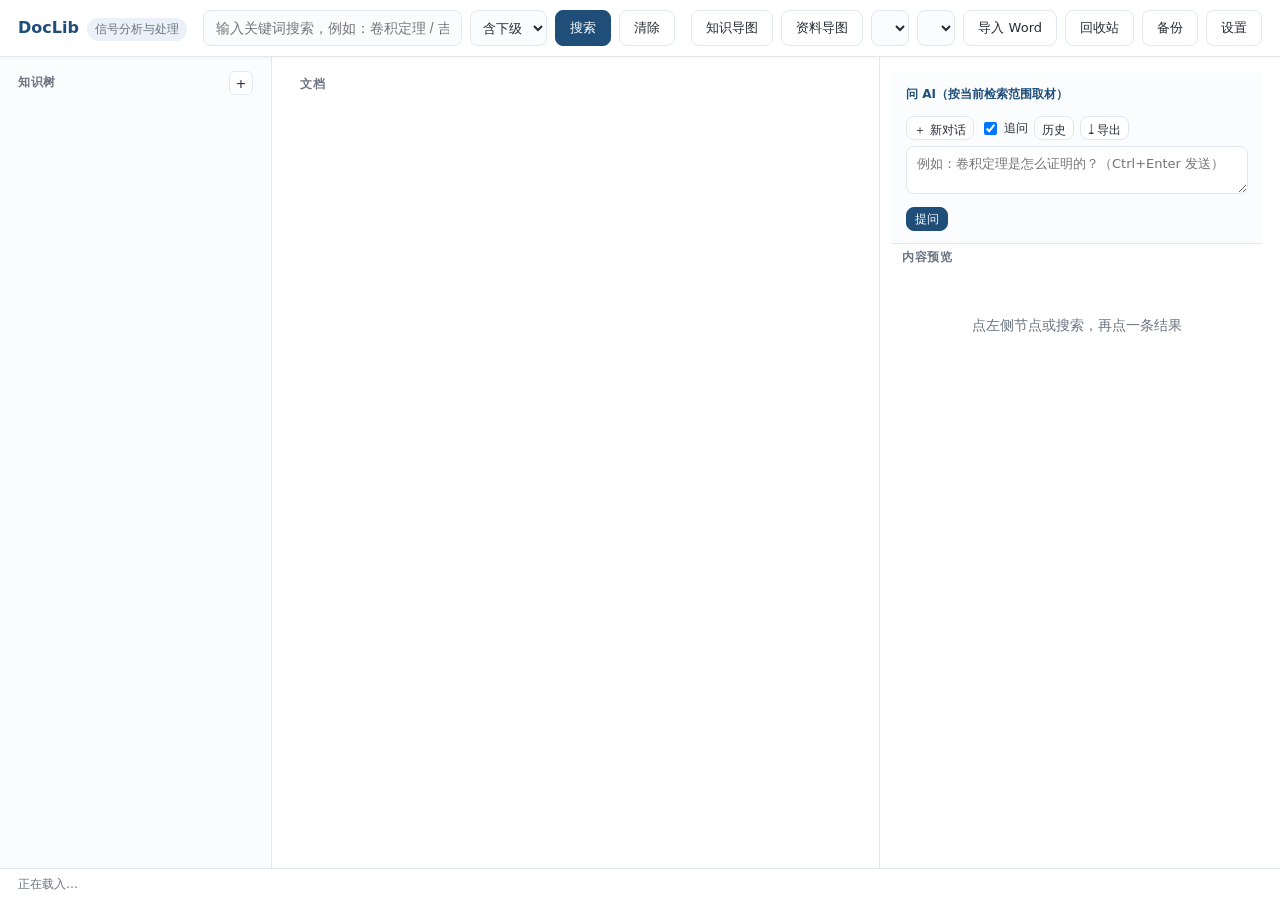
==== commit 791ea23e: "feat: v1.1.0 科目分区 / 会话隔离 / 真实引用 / 资料导图 / 提示词版本化 - 会话隔离：只按 id 定位；/api/ask 校验范围；换节点/分区写回并 op_log 留痕 - " ====
--- a/doclib/web/static/index.html
+++ b/doclib/web/static/index.html
@@ -267,6 +267,8 @@
   </div>
   <div class="actions">
     <button id="btn-map" title="打开知识导图">知识导图</button>
+    <button id="btn-map-docs" title="用当前分区/节点的资料生成一张可编辑导图">资料导图</button>
+    <select id="partition-pick" title="科目分区（按分区过滤知识树、资料、检索与问答）" style="max-width:170px"></select>
     <select id="model-pick" title="当前使用的 AI 模型（免费/付费可切换）" style="max-width:190px"></select>
     <button id="btn-import">导入 Word</button>
     <button id="btn-recycle">回收站</button>
@@ -353,7 +355,7 @@
   if (j && j.error) throw new Error(j.error);
   return j;
 };
-let state = { nodeId:null, scope:'subtree', query:'', tree:[], currentDoc:null };
+let state = { nodeId:null, scope:'subtree', query:'', tree:[], currentDoc:null, partition:null };
 
 function toast(msg, ms=2200){
   const t = $('#toast'); t.textContent = msg; t.classList.add('show');
@@ -413,8 +415,30 @@
   root.appendChild(ul);
 }
 
+async function loadPartitions(){
+  try{
+    const d = await api('/api/rev/partitions');
+    const sel = $('#partition-pick');
+    if(!sel) return;
+    sel.innerHTML = '<option value="">全部科目</option>' +
+      (d.items||[]).map(p=>`<option value="${p.id}">${esc(p.name)}（${p.doc_count||0}）</option>`).join('');
+    sel.value = state.partition ? String(state.partition) : '';
+    sel.onchange = async ()=>{
+      state.partition = sel.value ? Number(sel.value) : null;
+      state.query = '';
+      await loadTree();
+      if(state.partition){
+        await selectNode(state.partition);
+      }else{
+        const nid = state.tree.length ? state.tree[0].id : null;
+        if(nid) await selectNode(nid); else await loadDocs();
+      }
+    };
+  }catch(e){ /* 分区接口不可用时保持旧界面 */ }
+}
+
 async function loadTree(){
-  const d = await api('/api/tree');
+  const d = await api(state.partition ? `/api/rev/tree?partition=${state.partition}` : '/api/tree');
   state.tree = d.tree;
   renderTree();
   const s = d.stats || {};
@@ -842,9 +866,10 @@
   const sc = state.scope;
   let qs = `?scope=${sc}` + (state.nodeId?`&node=${state.nodeId}`:'');
   if(!state.nodeId && sc!=='all'){ qs = '?scope=all'; }
+  if(state.partition){ qs += `&partition=${state.partition}`; }
   box.innerHTML = '<div class="empty"><span class="spin"></span>载入中…</div>';
   try{
-    const d = await api('/api/docs'+qs);
+    const d = await api((state.partition ? '/api/rev/docs' : '/api/docs') + qs);
     $('#list-head .grow').textContent = state.nodeId ? '本节点范围内的文档' : '全部文档';
     $('#list-count').textContent = d.total ? `${d.total} 份` : '';
     if(!d.total){
@@ -866,8 +891,9 @@
   const box = $('#list-body');
   box.innerHTML = '<div class="empty"><span class="spin"></span>搜索中…</div>';
   let qs = `?q=${encodeURIComponent(q)}&scope=${state.scope}` + (state.nodeId?`&node=${state.nodeId}`:'');
-  try{
-    const d = await api('/api/search'+qs);
+  if(state.partition){ qs += `&partition=${state.partition}`; }
+  try{
+    const d = await api((state.partition ? '/api/rev/search' : '/api/search') + qs);
     $('#list-head .grow').textContent = `搜索「${q}」`;
     $('#list-count').textContent = d.total ? `${d.total} 份` : '';
     if(!d.total){
@@ -957,8 +983,8 @@
 async function runImport(payload){
   showModal('导入中…', `<p><span class="spin"></span>正在解析并建立索引，文件多时请稍等片刻…</p>`, '');
   try{
-    const r = await api('/api/import',{method:'POST',headers:{'Content-Type':'application/json'},
-      body:JSON.stringify(payload)});
+    const r = await api((state.partition ? '/api/rev/import' : '/api/import'),{method:'POST',headers:{'Content-Type':'application/json'},
+      body:JSON.stringify({...payload, partition: state.partition || null})});
     if(r.cancelled){ closeModal(); toast('已取消'); return; }
     const rows = (r.items||[]).map(it=>{
       const cls = it.status==='imported'?'ok':it.status==='updated'?'up':it.status==='failed'?'fail':'skip';
@@ -1511,6 +1537,12 @@
   try{
     const d = await api('/api/conv/detail/' + cid);
     if(!d.ok){ toast(d.error || '读取失败'); return; }
+    if(d.conversation && d.conversation.partition_id &&
+       Number(d.conversation.partition_id) !== Number(state.partition)){
+      state.partition = Number(d.conversation.partition_id);
+      await loadPartitions();
+      await loadTree();
+    }
     qaConvId = cid;
     const box = $('#qa-answer');
     box.style.display = 'block';
@@ -1617,10 +1649,11 @@
   $('#qa-meta').textContent = '';
   try{
     const follow = $('#qa-follow') && $('#qa-follow').checked;
-    const r = await api('/api/ask',{method:'POST',headers:{'Content-Type':'application/json'},
+    const r = await api((state.partition ? '/api/rev/ask' : '/api/ask'),{method:'POST',headers:{'Content-Type':'application/json'},
       body:JSON.stringify({
         question: q,
         node: state.nodeId || null,
+        partition: state.partition || null,
         scope: $('#scope').value,
         conversation_id: (follow && qaConvId) ? qaConvId : null,
       })});
@@ -1646,7 +1679,10 @@
       <button class="qa-src" data-idx="${i}" data-chunk="${x.chunk_id||''}">
         <b>[${x.index}]</b> ${esc(x.title)}${x.heading_path ? ' › ' + esc(x.heading_path) : ''}
       </button>`).join('');
-    box.innerHTML = `<div>${txt}</div>` + (srcs ? `<h5>来源（点击预览）</h5>${srcs}` : '');
+    const notice = r.insufficient
+      ? `<div class="tag fail" style="margin:8px 0;display:inline-block">${esc(r.notice || '资料不足：没有可引用的原文片段')}</div>`
+      : '';
+    box.innerHTML = `<div>${txt}</div>` + notice + (srcs ? `<h5>来源（点击预览）</h5>${srcs}` : '');
     box.querySelectorAll('.qa-src').forEach(b=>{
       b.onclick = ()=>{ const cid = b.dataset.chunk; if(cid) showChunk(Number(cid)); };
     });
@@ -1668,6 +1704,20 @@
 $('#btn-backup').onclick = doBackup;
 $('#btn-settings').onclick = openSettings;
 $('#btn-map').onclick = ()=>{ location.href = '/mindmap.html'; };
+$('#btn-map-docs').onclick = async ()=>{
+  if(!state.nodeId && !state.partition){ toast('先在左侧选一个分区或节点'); return; }
+  toast('正在按资料生成导图（模型可用时约 2–5 秒）…', 3000);
+  try{
+    const r = await api('/api/rev/mindmap/generate_from_docs',{method:'POST',
+      headers:{'Content-Type':'application/json'},
+      body:JSON.stringify({node: state.nodeId||null, scope: state.scope||'subtree',
+                           partition: state.partition||null})});
+    if(!r.ok){ toast(r.error || '生成失败'); return; }
+    localStorage.setItem('doclib_mm_last', r.name);
+    if(r.warning) toast(r.warning, 4500);
+    location.href = '/mindmap.html?map=' + encodeURIComponent(r.name);
+  }catch(e){ toast('生成失败：' + e.message, 4000); }
+};
 $('#qa-go').onclick = askAI;
 function pickedMsgIds(){
   const box = $('#qa-answer');
@@ -1766,7 +1816,10 @@
   const p = new URLSearchParams(location.search);
   const q = p.get('q'), node = p.get('node'), chunk = p.get('chunk');
   const conv = p.get('conv');   // 深链：/ ?conv=30 直接打开某个会话
-
+  const part = p.get('partition');
+  if(part){ state.partition = Number(part) || null; }
+
+  await loadPartitions();
   await loadTree();
   await refreshModelPicker();
   const nid = node ? Number(node) : (state.tree.length ? state.tree[0].id : null);
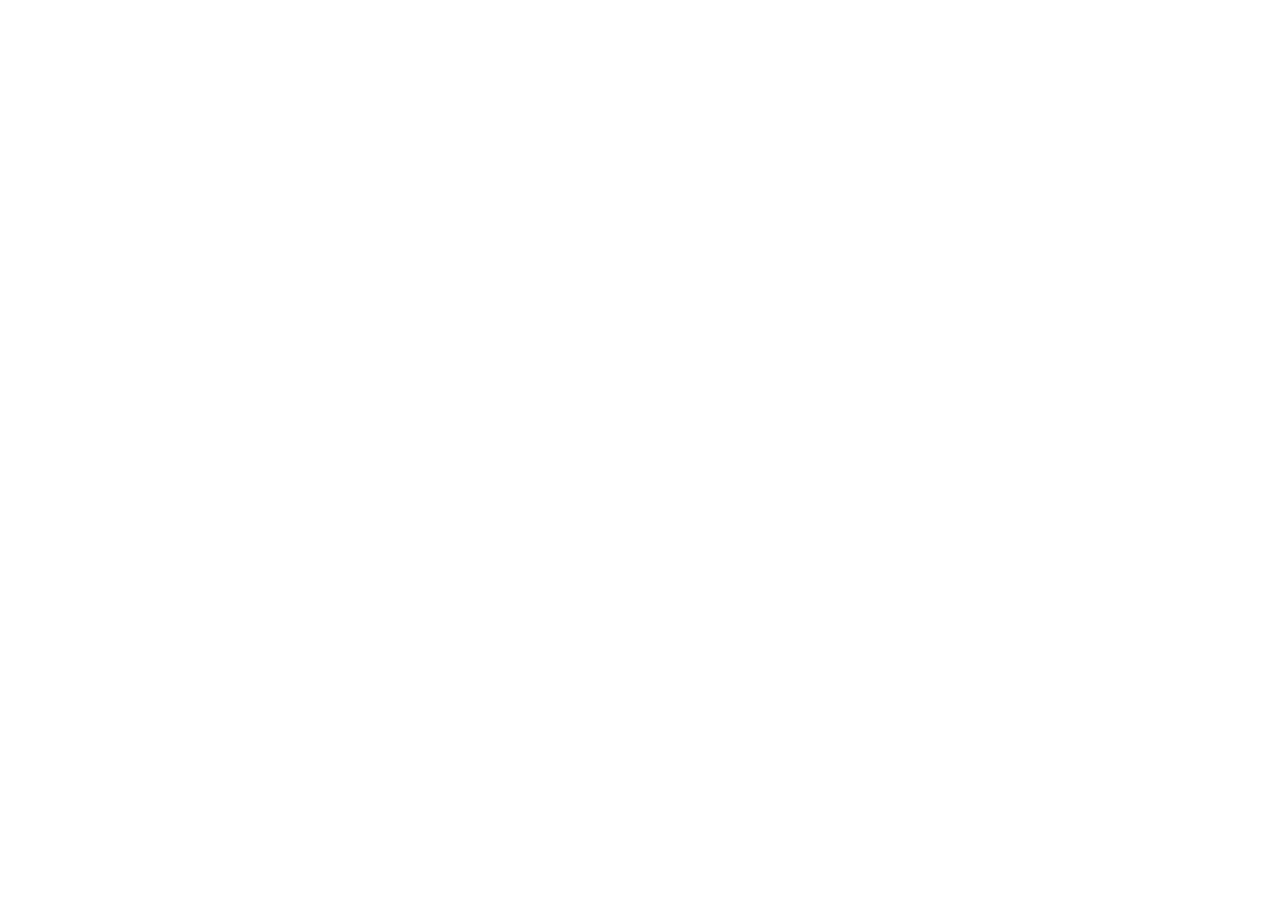
==== commit 0c347e8e: "feat(v2): unified workspace, real graph, reader, AI context, notes and tests" ====
--- a/doclib/web/static/index.html
+++ b/doclib/web/static/index.html
@@ -1,1837 +1,26 @@
-<!DOCTYPE html>
-<html lang="zh-CN">
+<!doctype html>
+<html lang="zh-CN" data-theme="dark">
 <head>
 <meta charset="utf-8">
 <meta name="viewport" content="width=device-width, initial-scale=1">
-<title>DocLib · 个人 Word 资料库</title>
-<style>
-:root{
-  --ink:#242a33; --sub:#6b7480; --line:#e2e8f0; --line2:#eef2f7;
-  --accent:#1f4e79; --accent2:#2e6da4; --accent-soft:#eaf1f8;
-  --bg:#f5f7fa; --panel:#fff; --mark:#ffe9a8; --ok:#2e7d4f; --warn:#b06a12;
-  --radius:10px;
-}
-*{box-sizing:border-box}
-html,body{height:100%}
-body{
-  margin:0; font-family:"Microsoft YaHei","PingFang SC","Segoe UI",system-ui,sans-serif;
-  color:var(--ink); background:var(--bg); font-size:14px; line-height:1.6;
-  display:flex; flex-direction:column; overflow:hidden;
-}
-header{
-  flex:0 0 auto; background:var(--panel); border-bottom:1px solid var(--line);
-  padding:10px 18px; display:flex; align-items:center; gap:16px; flex-wrap:wrap;
-  box-shadow:0 1px 3px rgba(31,78,121,.05); z-index:5;
-}
-.brand{display:flex; align-items:baseline; gap:8px; font-weight:700; font-size:16px; color:var(--accent)}
-.brand span{font-size:12px; font-weight:400; color:var(--sub); background:var(--accent-soft);
-  padding:2px 8px; border-radius:20px}
-.searchbar{display:flex; align-items:center; gap:8px; flex:1 1 420px; min-width:280px}
-#q{
-  flex:1; height:36px; padding:0 12px; border:1px solid var(--line); border-radius:8px;
-  font-size:14px; outline:none; background:#fbfcfe; transition:.15s;
-}
-#q:focus{border-color:var(--accent2); box-shadow:0 0 0 3px rgba(46,109,164,.12); background:#fff}
-select{
-  height:36px; padding:0 8px; border:1px solid var(--line); border-radius:8px;
-  background:#fbfcfe; color:var(--ink); outline:none; font-size:13px;
-}
-button{
-  height:36px; padding:0 14px; border:1px solid var(--line); border-radius:8px;
-  background:#fff; color:var(--ink); cursor:pointer; font-size:13px; transition:.15s;
-  font-family:inherit;
-}
-button:hover{border-color:var(--accent2); color:var(--accent)}
-button.primary{background:var(--accent); border-color:var(--accent); color:#fff}
-button.primary:hover{background:var(--accent2); border-color:var(--accent2); color:#fff}
-.actions{display:flex; gap:8px; margin-left:auto}
-
-main{flex:1 1 auto; display:grid; grid-template-columns:272px minmax(320px,1fr) 400px;
-  gap:0; min-height:0}
-main.narrow{grid-template-columns:272px 1fr}
-main.narrow #detail{display:none}
-
-.pane{min-height:0; overflow:auto; background:var(--panel)}
-#tree{border-right:1px solid var(--line); padding:10px 8px 30px; background:#fbfcfe}
-#list{border-right:1px solid var(--line); padding:14px 18px 40px}
-#detail{padding:16px 18px 40px}
-
-.pane-title{
-  font-size:12px; font-weight:700; color:var(--sub); letter-spacing:.06em;
-  padding:4px 10px 8px; display:flex; align-items:center; gap:8px; text-transform:uppercase;
-}
-.pane-title .grow{flex:1}
-.mini{height:24px; padding:0 8px; font-size:12px; line-height:22px}
-.icon-btn{width:24px; height:24px; padding:0; line-height:1; border-radius:6px}
-
-/* 树 */
-.tree-root{list-style:none; margin:0; padding:0}
-.tree-root li{list-style:none}
-.node{
-  display:flex; align-items:center; gap:6px; padding:5px 8px; border-radius:7px;
-  cursor:pointer; user-select:none; position:relative;
-}
-.node:hover{background:var(--accent-soft)}
-.node.active{background:var(--accent); color:#fff}
-.node.active .count{background:rgba(255,255,255,.25); color:#fff}
-.caret{width:14px; text-align:center; font-size:10px; color:var(--sub); flex:none}
-.node.active .caret{color:#dbe9f6}
-.node .nm{flex:1; overflow:hidden; text-overflow:ellipsis; white-space:nowrap}
-.node.sys .nm{font-style:italic}
-.node .count{
-  font-size:11px; color:var(--sub); background:var(--line2); border-radius:20px;
-  padding:0 7px; min-width:20px; text-align:center; flex:none;
-}
-.node .count.zero{opacity:.45}
-.children{margin-left:14px; border-left:1px dashed var(--line); padding-left:4px}
-.children.collapsed{display:none}
-
-/* 列表 */
-.result{
-  border:1px solid var(--line); border-radius:var(--radius); padding:12px 14px;
-  margin-bottom:10px; cursor:pointer; transition:.15s; background:#fff;
-}
-.result:hover{border-color:var(--accent2); box-shadow:0 2px 10px rgba(31,78,121,.08)}
-.result.active{border-color:var(--accent); box-shadow:0 0 0 2px rgba(31,78,121,.12)}
-.r-title{font-weight:700; font-size:14.5px; color:var(--accent); margin-bottom:4px}
-.r-meta{display:flex; flex-wrap:wrap; gap:6px; margin-bottom:7px}
-.chip{font-size:11.5px; color:var(--sub); background:var(--line2); border-radius:20px; padding:1px 9px}
-.chip.path{background:#f3f6fa; color:#4a5563}
-.r-snip{font-size:13px; color:#3d4652; line-height:1.65}
-.r-foot{display:flex; gap:8px; margin-top:9px}
-.r-foot button{height:28px; padding:0 10px; font-size:12px}
-mark{background:var(--mark); color:#5a4300; padding:0 1px; border-radius:3px}
-
-/* 问 AI */
-.qa-box{padding:12px 14px; border-bottom:1px solid var(--line); background:#fbfcfe}
-.qa-head{font-size:12px; font-weight:700; color:var(--accent); margin-bottom:6px}
-#qa-q{width:100%; box-sizing:border-box; padding:8px 10px; border:1px solid var(--line);
-  border-radius:8px; font-size:13px; font-family:inherit; resize:vertical; outline:none}
-#qa-q:focus{border-color:var(--accent2); box-shadow:0 0 0 3px rgba(46,109,164,.12)}
-.qa-bar{display:flex; align-items:center; flex-wrap:wrap; gap:8px; margin-bottom:6px}
-#ai-cur{flex:1 1 100%; font-size:11.5px}
-.qa-bar .mini{white-space:nowrap; padding:2px 7px; font-size:11.5px}
-.qa-bar{gap:6px}
-.qa-bar label{font-size:11.5px; white-space:nowrap}
-.qa-hist{max-height:230px; overflow:auto; border:1px solid var(--line); border-radius:8px;
-  margin-bottom:8px; background:#fff}
-.qa-hist-item{display:flex; align-items:center; gap:6px; padding:6px 8px;
-  border-bottom:1px solid #f1f4f8; cursor:pointer; font-size:12.5px}
-.qa-hist-item:hover{background:#f6f9fc}
-.qa-hist-item.active{background:#eaf1f8}
-.qa-hist-item .t{flex:1; overflow:hidden; text-overflow:ellipsis; white-space:nowrap}
-.qa-hist-item .tag{background:#eef4ea; color:#4a6b3a; border-radius:5px; padding:0 5px; font-size:11px}
-.qa-hist-item button{border:none; background:none; cursor:pointer; font-size:13px; padding:0 2px}
-#detail-handle{position:absolute; left:0; top:0; bottom:0; width:6px;
-  cursor:col-resize; background:transparent; z-index:5}
-#detail-handle:hover{background:var(--accent2)}
-#detail{padding-left:12px}
-.qa-row{display:flex; align-items:center; gap:8px; margin-top:6px}
-.qa-answer{margin-top:10px; font-size:13px; line-height:1.8; color:#2c333c;
-  max-height:42vh; overflow:auto}
-.qa-answer h5{margin:0 0 6px; font-size:12.5px; color:var(--sub)}
-.qa-msg-h{display:flex; align-items:center; gap:8px; margin:6px 0 2px}
-.qa-msg-h span{font-size:12px; color:var(--sub)}
-.qa-msg-body.folded{max-height:5.4em; overflow:hidden; position:relative}
-.qa-msg-body.folded::after{content:"…"; position:absolute; left:0; right:0; bottom:0;
-  height:1.6em; text-align:center; color:var(--sub);
-  background:linear-gradient(transparent, #fff 70%)}
-.qa-src{display:block; width:100%; text-align:left; margin-bottom:6px; padding:6px 8px;
-  border:1px solid var(--line); border-radius:7px; background:#fff; cursor:pointer; font-size:12.5px}
-.qa-src:hover{border-color:var(--accent2)}
-.qa-src b{color:var(--accent)}
-
-/* 详情 */
-.d-head{border-bottom:1px solid var(--line); padding-bottom:10px; margin-bottom:12px}
-.d-title{font-size:16px; font-weight:700; color:var(--accent); line-height:1.4}
-.d-sub{font-size:12px; color:var(--sub); margin-top:6px; word-break:break-all}
-.d-body{white-space:pre-wrap; font-size:13.5px; line-height:1.85; color:#2c333c}
-.d-body.mark-mode mark{background:var(--mark)}
-.d-actions{display:flex; gap:8px; margin:12px 0 16px}
-.d-actions button{height:32px; font-size:12.5px}
-
-/* 空状态 */
-.empty{padding:40px 20px; text-align:center; color:var(--sub); font-size:13.5px}
-.empty h3{color:var(--ink); font-size:15px; margin:0 0 8px}
-.empty code{background:var(--line2); padding:1px 6px; border-radius:5px; font-size:12.5px}
-
-/* 模态 */
-.mask{position:fixed; inset:0; background:rgba(24,32,42,.38); display:none;
-  align-items:center; justify-content:center; z-index:50; padding:20px}
-.mask.show{display:flex}
-.modal{background:#fff; border-radius:14px; width:min(620px,100%); max-height:80vh;
-  display:flex; flex-direction:column; box-shadow:0 20px 60px rgba(20,30,45,.28); overflow:hidden}
-.modal h3{margin:0; padding:16px 20px; font-size:15px; border-bottom:1px solid var(--line); color:var(--accent)}
-.modal .body{padding:16px 20px; overflow:auto}
-.modal .foot{padding:12px 20px; border-top:1px solid var(--line); display:flex; gap:8px; justify-content:flex-end; background:#fafbfd}
-.modal input[type=text]{width:100%; height:38px; padding:0 12px; border:1px solid var(--line);
-  border-radius:8px; font-size:13.5px; font-family:inherit; outline:none}
-.modal input[type=text]:focus{border-color:var(--accent2); box-shadow:0 0 0 3px rgba(46,109,164,.12)}
-.hint{font-size:12.5px; color:var(--sub); margin:8px 0 0; line-height:1.7}
-.rep{font-size:13px}
-.rep .row{display:flex; gap:8px; padding:6px 0; border-bottom:1px solid var(--line2)}
-.rep .tag{flex:none; font-size:11px; border-radius:5px; padding:1px 7px; height:20px; line-height:18px}
-.tag.ok{background:#e6f4ea; color:var(--ok)}
-.tag.up{background:#fff4e3; color:var(--warn)}
-.tag.fail{background:#fdecea; color:#a02a1e}
-.tag.skip{background:#eef2f7; color:var(--sub)}
-
-/* 状态栏 */
-footer{
-  flex:0 0 auto; background:var(--panel); border-top:1px solid var(--line);
-  padding:6px 18px; font-size:12px; color:var(--sub); display:flex; gap:18px;
-  align-items:center; justify-content:space-between;
-}
-#toast{
-  position:fixed; left:50%; bottom:54px; transform:translateX(-50%) translateY(12px);
-  background:#1e2b38; color:#fff; padding:9px 18px; border-radius:9px; font-size:13px;
-  opacity:0; pointer-events:none; transition:.22s; z-index:99; max-width:70vw;
-}
-#toast.show{opacity:1; transform:translateX(-50%) translateY(0)}
-.spin{display:inline-block; width:12px; height:12px; border:2px solid #cfd8e3;
-  border-top-color:var(--accent2); border-radius:50%; animation:sp .7s linear infinite;
-  vertical-align:-1px; margin-right:6px}
-@keyframes sp{to{transform:rotate(360deg)}}
-
-.chip.bad{background:#fdecea; color:#a02a1e}
-.chip.sem{background:#e6f4ea; color:#2e7d4f}
-.sec{margin-bottom:18px}
-.sec h4{margin:0 0 8px; font-size:13.5px; color:var(--accent)}
-.sec .row{display:flex; gap:8px; align-items:center; margin-bottom:8px; flex-wrap:wrap}
-.sec input[type=text],.sec input[type=password]{height:32px; padding:0 10px; border:1px solid var(--line);
-  border-radius:7px; font-size:13px; font-family:inherit; outline:none; flex:1; min-width:120px}
-.sec .kv{font-size:12.5px; color:var(--sub); line-height:1.9}
-.tagline{display:inline-block; font-size:11.5px; padding:1px 8px; border-radius:20px;
-  background:var(--line2); color:var(--sub); margin-left:6px}
-.tagline.warn{background:#fff4e3; color:#8a4b0f}
-.tagline.ok{background:#e6f4ea; color:var(--ok)}
-
-/* 右键菜单 */
-.ctxmenu{position:fixed; z-index:80; background:#fff; border:1px solid var(--line);
-  border-radius:10px; box-shadow:0 10px 30px rgba(20,30,45,.18);
-  padding:5px; min-width:158px; font-size:13px}
-.ctxmenu .mi{padding:7px 12px; border-radius:6px; cursor:pointer; white-space:nowrap}
-.ctxmenu .mi:hover{background:var(--accent-soft); color:var(--accent)}
-.ctxmenu .mi.danger{color:#a02a1e}
-.ctxmenu .mi.danger:hover{background:#fdecea}
-.ctxmenu .mi.disabled{color:#b6bec8; pointer-events:none}
-.ctxmenu .sep{height:1px; background:var(--line2); margin:4px 6px}
-
-/* 树形节点选择器 */
-.tp{max-height:52vh; overflow:auto; border:1px solid var(--line); border-radius:10px; padding:6px; background:#fbfcfe}
-.tp-row{display:flex; align-items:center; gap:6px; padding:6px 6px; border-radius:7px; cursor:pointer; font-size:13.5px}
-.tp-row:hover{background:var(--accent-soft)}
-.tp-row.sel{background:var(--accent); color:#fff}
-.tp-row.sel .tp-caret{color:#dbe9f6}
-.tp-row.dis{opacity:.38; pointer-events:none}
-.tp-row em{font-style:normal; color:#8b95a1; font-size:11.5px}
-.tp-caret{width:14px; text-align:center; font-size:10px; color:var(--sub); flex:none}
-.tp-name{flex:1; overflow:hidden; text-overflow:ellipsis; white-space:nowrap}
-.tp-kids.collapsed{display:none}
-.tp-check{width:16px; font-size:13px; color:var(--accent2); flex:none}
-.tp-row.sel .tp-check{color:#fff}
-button.danger{color:#a02a1e; border-color:#e6c9c4}
-button.danger:hover{background:#fdecea; border-color:#a02a1e; color:#a02a1e}
-
-/* 拖拽指示 */
-.node.drop-child{outline:2px dashed var(--accent2); outline-offset:-2px; background:var(--accent-soft)}
-.node.drop-before::before,.node.drop-after::after{
-  content:""; position:absolute; left:6px; right:6px; height:3px; background:var(--accent2); border-radius:2px}
-.node.drop-before::before{top:-2px}
-.node.drop-after::after{bottom:-2px}
-.node.dragging{opacity:.45}
-.result.dragging{opacity:.45}
-#tree.drop-target{background:#eef5fc}
-
-/* 回收站 */
-.rb{display:flex; align-items:center; gap:10px; padding:9px 10px; border-bottom:1px solid var(--line2); font-size:13px}
-.rb:last-child{border-bottom:0}
-.rb .rb-name{flex:1; font-weight:600}
-.rb .rb-meta{color:var(--sub); font-size:12px}
-.rb button{height:28px; padding:0 10px; font-size:12px}
-</style>
+<meta name="color-scheme" content="dark light">
+<title>DocLib 2.0 · 本地知识工作台</title>
+<link rel="stylesheet" href="/styles/tokens.css">
+<link rel="stylesheet" href="/styles/base.css">
+<link rel="stylesheet" href="/styles/layout.css">
+<link rel="stylesheet" href="/styles/components.css">
+<link rel="stylesheet" href="/styles/views.css">
 </head>
 <body>
+<div id="app"></div>
 
-<header>
-  <div class="brand">DocLib <span id="subject">信号分析与处理</span></div>
-  <div class="searchbar">
-    <input id="q" placeholder="输入关键词搜索，例如：卷积定理 / 吉布斯 / sinc / 拉普拉斯">
-    <select id="scope" title="搜索范围">
-      <option value="subtree">含下级</option>
-      <option value="self">本节点</option>
-      <option value="all">全库</option>
-    </select>
-    <button id="btn-search" class="primary">搜索</button>
-    <button id="btn-clear">清除</button>
-  </div>
-  <div class="actions">
-    <button id="btn-map" title="打开知识导图">知识导图</button>
-    <button id="btn-map-docs" title="用当前分区/节点的资料生成一张可编辑导图">资料导图</button>
-    <select id="partition-pick" title="科目分区（按分区过滤知识树、资料、检索与问答）" style="max-width:170px"></select>
-    <select id="model-pick" title="当前使用的 AI 模型（免费/付费可切换）" style="max-width:190px"></select>
-    <button id="btn-import">导入 Word</button>
-    <button id="btn-recycle">回收站</button>
-    <button id="btn-backup">备份</button>
-    <button id="btn-settings">设置</button>
-  </div>
-</header>
-
-<main id="main">
-  <aside id="tree" class="pane">
-    <div class="pane-title">
-      <span class="grow">知识树</span>
-      <button class="icon-btn" id="btn-add-root" title="新建顶层节点">+</button>
-    </div>
-    <ul class="tree-root" id="tree-root"></ul>
-  </aside>
-
-  <section id="list" class="pane">
-    <div id="list-head" class="pane-title"><span class="grow">文档</span><span id="list-count"></span></div>
-    <div id="list-body"></div>
-  </section>
-
-  <aside id="detail" class="pane">
-    <div class="qa-box">
-      <div class="qa-head">问 AI（按当前检索范围取材）</div>
-      <div id="qa-hist-panel" class="qa-hist" style="display:none"></div>
-      <div class="qa-bar">
-        <span id="ai-cur" class="kv" title="当前实际生效的模型"></span>
-        <button class="mini" id="qa-new" title="开一个新话题">＋ 新对话</button>
-        <label class="kv" style="display:flex;align-items:center;gap:4px;cursor:pointer">
-          <input type="checkbox" id="qa-follow" checked title="把上文一起送给模型（追问时保持上下文）"> 追问
-        </label>
-        <button class="mini" id="qa-hist">历史</button>
-        <button class="mini" id="qa-export" title="把当前会话导出成 Word 笔记">⤓ 导出</button>
-      </div>
-      <div class="qa-bar" id="qa-export-bar" style="display:none">
-        <label style="display:flex;align-items:center;gap:4px;font-size:11.5px;cursor:pointer">
-          <input type="checkbox" id="qa-pick-all"> 全选
-        </label>
-        <label style="display:flex;align-items:center;gap:4px;font-size:11.5px;cursor:pointer"
-               title="每条来源后附一句原文摘录，复盘时更好对照">
-          <input type="checkbox" id="qa-snippet"> 附摘录
-        </label>
-        <button class="mini" id="qa-export-sel" title="只导出勾选的问答">⤓ 导出选中</button>
-        <select class="mini" id="qa-export-mode" title="导出为逐问笔记，还是提纲化复习资料"
-                style="height:24px;padding:0 4px;font-size:11.5px">
-          <option value="qa">问答笔记</option>
-          <option value="outline">复习提纲</option>
-        </select>
-        <button class="mini" id="qa-export-batch" title="把历史里勾选的多个会话合并成一本">合并导出</button>
-        <span class="kv" id="qa-pick-count" style="font-size:11px"></span>
-      </div>
-      <textarea id="qa-q" rows="2" placeholder="例如：卷积定理是怎么证明的？（Ctrl+Enter 发送）"></textarea>
-      <div class="qa-row">
-        <button class="primary mini" id="qa-go">提问</button>
-        <span id="qa-meta" class="kv"></span>
-      </div>
-      <div id="qa-answer" class="qa-answer" style="display:none"></div>
-    </div>
-    <div class="pane-title">内容预览</div>
-    <div id="detail-body" class="empty">点左侧节点或搜索，再点一条结果</div>
-  </aside>
-</main>
-
-<footer>
-  <div id="status">正在载入…</div>
-  <div id="status-right"></div>
-</footer>
-
-<div class="mask" id="mask">
-  <div class="modal">
-    <h3 id="modal-title">标题</h3>
-    <div class="body" id="modal-body"></div>
-    <div class="foot" id="modal-foot"></div>
-  </div>
-</div>
-<div id="toast"></div>
-
-<script>
-const $ = s => document.querySelector(s);
-const api = async (path, opt) => {
-  const r = await fetch(path, opt);
-  const j = await r.json();
-  if (j && j.error) throw new Error(j.error);
-  return j;
-};
-let state = { nodeId:null, scope:'subtree', query:'', tree:[], currentDoc:null, partition:null };
-
-function toast(msg, ms=2200){
-  const t = $('#toast'); t.textContent = msg; t.classList.add('show');
-  clearTimeout(t._h); t._h = setTimeout(()=>t.classList.remove('show'), ms);
-}
-function esc(s){ return (s||'').replace(/[&<>"]/g, c=>({'&':'&amp;','<':'&lt;','>':'&gt;','"':'&quot;'}[c])); }
-function highlight(text, terms){
-  let out = esc(text);
-  (terms||[]).slice().sort((a,b)=>b.length-a.length).forEach(t=>{
-    if(!t) return;
-    const re = new RegExp(t.replace(/[.*+?^${}()|[\]\\]/g,'\\$&'), 'gi');
-    out = out.replace(re, m=>`<mark>${m}</mark>`);
-  });
-  return out;
-}
-
-/* ---------- 树 ---------- */
-function renderTree(){
-  const root = $('#tree-root');
-  root.innerHTML = '';
-  const build = (nodes, parent, depth) => {
-    const ul = document.createElement('ul');
-    ul.className = depth === 0 ? 'tree-root' : 'children';
-    nodes.forEach(n=>{
-      const li = document.createElement('li');
-      const hasKids = n.children && n.children.length;
-      const div = document.createElement('div');
-      div.className = 'node' + (n.is_system ? ' sys':'') + (state.nodeId===n.id?' active':'');
-      div.dataset.id = n.id;
-      div.innerHTML =
-        `<span class="caret">${hasKids ? '▾':''}</span>` +
-        `<span class="nm" title="${esc(n.name)}">${esc(n.name)}</span>` +
-        `<span class="count ${(n._sub_count||0)===0?'zero':''}" title="含下级文档数">${n._sub_count||0}</span>`;
-      div.onclick = e => { e.stopPropagation(); closeMenu(); selectNode(n.id); };
-      div.oncontextmenu = e => {
-        e.preventDefault(); e.stopPropagation();
-        selectNode(n.id);
-        nodeMenu(n, e);
-      };
-      attachNodeDrag(div, n);
-      attachNodeDrop(div, n);
-      li.appendChild(div);
-      if(hasKids){
-        const kids = build(n.children, li, depth+1);
-        li.appendChild(kids);
-        div.querySelector('.caret').onclick = ev=>{
-          ev.stopPropagation();
-          kids.classList.toggle('collapsed');
-          div.querySelector('.caret').textContent = kids.classList.contains('collapsed')?'▸':'▾';
-        };
-      }
-      ul.appendChild(li);
-    });
-    return ul;
-  };
-  const ul = build(state.tree, root, 0);
-  root.appendChild(ul);
-}
-
-async function loadPartitions(){
-  try{
-    const d = await api('/api/rev/partitions');
-    const sel = $('#partition-pick');
-    if(!sel) return;
-    sel.innerHTML = '<option value="">全部科目</option>' +
-      (d.items||[]).map(p=>`<option value="${p.id}">${esc(p.name)}（${p.doc_count||0}）</option>`).join('');
-    sel.value = state.partition ? String(state.partition) : '';
-    sel.onchange = async ()=>{
-      state.partition = sel.value ? Number(sel.value) : null;
-      state.query = '';
-      await loadTree();
-      if(state.partition){
-        await selectNode(state.partition);
-      }else{
-        const nid = state.tree.length ? state.tree[0].id : null;
-        if(nid) await selectNode(nid); else await loadDocs();
-      }
-    };
-  }catch(e){ /* 分区接口不可用时保持旧界面 */ }
-}
-
-async function loadTree(){
-  const d = await api(state.partition ? `/api/rev/tree?partition=${state.partition}` : '/api/tree');
-  state.tree = d.tree;
-  renderTree();
-  const s = d.stats || {};
-  $('#status').textContent = `文档 ${s.documents||0} 份 · 切块 ${s.chunks||0} 个 · 节点 ${s.nodes||0} 个 · 挂载 ${s.mounted||0} 处`;
-  $('#status-right').textContent = '本地运行 · 数据不出本机';
-}
-
-async function selectNode(id){
-  state.nodeId = id;
-  document.querySelectorAll('.node').forEach(el=>{
-    el.classList.toggle('active', Number(el.dataset.id)===id);
-  });
-  if(state.query) await doSearch(); else await loadDocs();
-}
-
-/* ---------- 右键菜单 ---------- */
-let ctxEl = null;
-function closeMenu(){ if(ctxEl){ ctxEl.remove(); ctxEl = null; } }
-function showMenu(x, y, items){
-  closeMenu();
-  const m = document.createElement('div');
-  m.className = 'ctxmenu';
-  items.forEach(it=>{
-    if(it === '-'){ const s=document.createElement('div'); s.className='sep'; m.appendChild(s); return; }
-    const b = document.createElement('div');
-    b.className = 'mi' + (it.danger?' danger':'') + (it.disabled?' disabled':'');
-    b.textContent = it.label;
-    b.onclick = ()=>{ closeMenu(); it.action && it.action(); };
-    m.appendChild(b);
-  });
-  m.style.left = x + 'px'; m.style.top = y + 'px';
-  document.body.appendChild(m);
-  const r = m.getBoundingClientRect();
-  if(r.right > window.innerWidth - 8)  m.style.left = (window.innerWidth - r.width - 8) + 'px';
-  if(r.bottom > window.innerHeight - 8) m.style.top = (window.innerHeight - r.height - 8) + 'px';
-  ctxEl = m;
-}
-document.addEventListener('click', closeMenu);
-window.addEventListener('blur', closeMenu);
-
-async function createChild(n){
-  const name = prompt('新建子节点名称：');
-  if(!name) return;
-  await api('/api/node/create',{method:'POST',headers:{'Content-Type':'application/json'},
-    body:JSON.stringify({parent_id:n.id, name})});
-  toast('已新建'); await loadTree();
-}
-async function renameNode(n){
-  const name = prompt('新名称：', n.name);
-  if(!name || name===n.name) return;
-  await api('/api/node/rename',{method:'POST',headers:{'Content-Type':'application/json'},
-    body:JSON.stringify({node_id:n.id, name})});
-  toast('已重命名'); await loadTree();
-}
-async function deleteNode(n){
-  if(!confirm(`删除节点「${n.name}」及其所有子节点？\n\n· 文档不会被删除\n· 只挂在这些节点上的文档会回到「未分类」\n· 可从备份找回`)) return;
-  const r = await api('/api/node/delete',{method:'POST',headers:{'Content-Type':'application/json'},
-    body:JSON.stringify({node_id:n.id})});
-  toast(`已删除 ${r.deleted} 个节点，相关文档已回收`);
-  state.nodeId = null; await loadTree(); await loadDocs();
-}
-async function reorderNode(n, delta){
-  const r = await api('/api/node/reorder',{method:'POST',headers:{'Content-Type':'application/json'},
-    body:JSON.stringify({node_id:n.id, delta})});
-  if(!r.ok) toast(r.error || '无法移动');
-  await loadTree();
-  await refreshModelPicker();
-}
-
-/* ---------- 树索引 / 移动 / 升降级 ---------- */
-function indexTree(){
-  const map = {};
-  const walk = (nodes, parent)=>{
-    (nodes||[]).forEach((n,i)=>{
-      map[n.id] = {n, parent, index:i, siblings:nodes};
-      walk(n.children||[], n);
-    });
-  };
-  walk(state.tree, null);
-  return map;
-}
-function subtreeIds(n){
-  const out=[n.id];
-  (n.children||[]).forEach(c=>out.push(...subtreeIds(c)));
-  return out;
-}
-function findNodeById(id){
-  let hit=null;
-  const walk=nodes=>{ (nodes||[]).forEach(n=>{ if(n.id===id) hit=n; if(!hit) walk(n.children); }); };
-  walk(state.tree); return hit;
-}
-function nextSiblingId(id){
-  const m = indexTree()[id];
-  if(!m) return null;
-  const s = m.siblings[m.index+1];
-  return s ? s.id : null;
-}
-async function moveNodeTo(id, parentId, beforeId){
-  try{
-    const r = await api('/api/node/move',{method:'POST',headers:{'Content-Type':'application/json'},
-      body:JSON.stringify({node_id:id, parent_id:parentId==null?null:parentId, before_id:beforeId||null})});
-    if(!r.ok){ toast(r.error || '移动失败'); return false; }
-    await loadTree();
-    return true;
-  }catch(e){ toast('移动失败：'+e.message); return false; }
-}
-async function indentOutdent(id, kind){
-  try{
-    const r = await api('/api/node/'+kind,{method:'POST',headers:{'Content-Type':'application/json'},
-      body:JSON.stringify({node_id:id})});
-    if(!r.ok){ toast(r.error || '操作失败'); return; }
-    toast(kind==='indent' ? '已降级' : '已升级');
-    await loadTree();
-  }catch(e){ toast('操作失败：'+e.message); }
-}
-
-/* ---------- 树形节点选择器（单选 / 多选） ---------- */
-function treePicker(opts){
-  const multi = !!opts.multi;
-  const exclude = opts.exclude || new Set();
-  const checked = new Set(opts.checked || []);
-  let sel = null;
-
-  const build = (nodes, depth)=> (nodes||[]).map(n=>{
-    const hasKids = n.children && n.children.length;
-    const dis = exclude.has(n.id) || (opts.noSystem && n.is_system);
-    const on = checked.has(n.id);
-    return `<div class="tp-row ${dis?'dis':''} ${on?'sel':''}" data-id="${n.id}" style="padding-left:${6+depth*18}px">
-        ${multi?`<span class="tp-check">${on?'☑':'☐'}</span>`:''}
-        <span class="tp-caret">${hasKids?'▾':'·'}</span>
-        <span class="tp-name">${esc(n.name)}${n.is_system?' <em>（临时）</em>':''}</span>
-        <span class="chip">${n._sub_count||0}</span>
-      </div>` + (hasKids
-        ? `<div class="tp-kids" id="tpk-${n.id}">${build(n.children, depth+1)}</div>` : '');
-  }).join('');
-
-  showModal(opts.title,
-    `<p style="margin:0 0 10px">${opts.hint||''}</p>
-     <div class="tp" id="tp-box">${build(state.tree,0)}</div>`,
-    `<button onclick="closeModal()">取消</button>
-     <button class="primary" id="tp-ok">${multi ? '保存挂载' : '确定'}</button>`);
-
-  const box = $('#tp-box');
-  box.querySelectorAll('.tp-caret').forEach(c=>{
-    c.onclick = ev=>{
-      ev.stopPropagation();
-      const row = ev.target.closest('.tp-row');
-      const kids = document.getElementById('tpk-'+row.dataset.id);
-      if(!kids) return;
-      kids.classList.toggle('collapsed');
-      c.textContent = kids.classList.contains('collapsed') ? '▸' : '▾';
-    };
-  });
-  box.querySelectorAll('.tp-row').forEach(row=>{
-    row.onclick = ()=>{
-      if(row.classList.contains('dis')) return;
-      const id = Number(row.dataset.id);
-      if(multi){
-        if(checked.has(id)){ checked.delete(id); row.classList.remove('sel'); }
-        else { checked.add(id); row.classList.add('sel'); }
-        row.querySelector('.tp-check').textContent = checked.has(id) ? '☑' : '☐';
-      }else{
-        box.querySelectorAll('.tp-row').forEach(r=>r.classList.remove('sel'));
-        row.classList.add('sel');
-        sel = id;
-      }
-    };
-  });
-  $('#tp-ok').onclick = ()=>{
-    if(multi){ closeModal(); opts.onPick([...checked]); return; }
-    if(sel == null){ toast('请先选择一个节点'); return; }
-    closeModal();
-    opts.onPick(sel);
-  };
-}
-
-function moveToDialog(n){
-  treePicker({
-    title: '移动节点「' + n.name + '」',
-    hint: '选择新的父节点；当前节点及其所有子节点不可选。',
-    exclude: new Set(subtreeIds(n)),
-    noSystem: true,
-    onPick: async pid=>{ if(await moveNodeTo(n.id, pid, null)) toast('已移动'); }
-  });
-}
-
-/* ---------- 拖拽 ---------- */
-function clearDrop(el){ el.classList.remove('drop-before','drop-after','drop-child'); }
-
-function attachNodeDrag(div, n){
-  if(!n.is_system){
-    div.draggable = true;
-    div.ondragstart = e=>{
-      e.stopPropagation();
-      e.dataTransfer.setData('text/plain', JSON.stringify({t:'node', id:n.id}));
-      e.dataTransfer.effectAllowed = 'move';
-      div.classList.add('dragging');
-    };
-    div.ondragend = ()=> div.classList.remove('dragging');
-  }
-}
-
-function attachNodeDrop(div, n){
-  div.ondragover = e=>{
-    e.preventDefault();
-    const r = div.getBoundingClientRect();
-    const y = e.clientY - r.top;
-    clearDrop(div);
-    if(y < r.height*0.3) div.classList.add('drop-before');
-    else if(y > r.height*0.7) div.classList.add('drop-after');
-    else div.classList.add('drop-child');
-  };
-  div.ondragleave = ()=> clearDrop(div);
-  div.ondrop = async e=>{
-    e.preventDefault(); e.stopPropagation();
-    const zone = div.classList.contains('drop-before') ? 'before'
-               : div.classList.contains('drop-after')  ? 'after' : 'child';
-    clearDrop(div);
-    let payload = null;
-    try{ payload = JSON.parse(e.dataTransfer.getData('text/plain') || 'null'); }catch(_){}
-    if(!payload) return;
-
-    if(payload.t === 'doc'){
-      try{
-        await api('/api/doc/move',{method:'POST',headers:{'Content-Type':'application/json'},
-          body:JSON.stringify({doc_id:payload.id, node_id:n.id})});
-        toast('已挂到「'+n.name+'」');
-        await loadTree();
-        state.query ? doSearch() : loadDocs();
-      }catch(err){ toast('移动失败：'+err.message); }
-      return;
-    }
-
-    if(payload.t === 'node'){
-      if(payload.id === n.id) return;
-      const dragged = findNodeById(payload.id);
-      if(dragged && subtreeIds(dragged).includes(n.id)){ toast('不能移动到自己的子节点下'); return; }
-      if(zone === 'child'){
-        if(n.is_system){ toast('不能放进「未分类」'); return; }
-        await moveNodeTo(payload.id, n.id, null);
-      }else{
-        const pid = n.parent_id == null ? null : n.parent_id;
-        const pnode = pid && findNodeById(pid);
-        if(pnode && pnode.is_system){ toast('不能放到「未分类」下'); return; }
-        const before = zone === 'before' ? n.id : nextSiblingId(n.id);
-        await moveNodeTo(payload.id, pid, before);
-      }
-    }
-  };
-}
-
-function nodeMenu(n, ev){
-  const info = indexTree()[n.id] || {};
-  const canDemote = !n.is_system && info.siblings && info.index > 0;
-  const canPromote = !n.is_system && !!info.parent;
-  const items = [];
-  if(!n.is_system){
-    items.push({label:'新建子节点', action:()=>createChild(n)});
-    items.push({label:'重命名', action:()=>renameNode(n)});
-    items.push('-');
-    items.push({label:'← 升级（提升一级）', disabled:!canPromote,
-                action:()=>indentOutdent(n.id,'outdent')});
-    items.push({label:'→ 降级（成为上个兄弟的子节点）', disabled:!canDemote,
-                action:()=>indentOutdent(n.id,'indent')});
-    items.push('-');
-  }
-  items.push({label:'↑ 上移', action:()=>reorderNode(n,-1)});
-  items.push({label:'↓ 下移', action:()=>reorderNode(n, 1)});
-  if(!n.is_system){
-    items.push({label:'移动到…', action:()=>moveToDialog(n)});
-    items.push('-');
-    items.push({label:'删除节点', danger:true, action:()=>deleteNode(n)});
-  }
-  showMenu(ev.clientX, ev.clientY, items);
-}
-
-/* ---------- 回收站（节点 / 文档 两个页签） ---------- */
-let rbTab = 'nodes';
-
-async function openRecycle(){
-  rbTab = 'nodes';
-  showModal('回收站', `
-    <div style="display:flex;gap:8px;align-items:center;margin-bottom:12px">
-      <button id="rb-tab-node" class="primary">节点</button>
-      <button id="rb-tab-doc">文档</button>
-      <span style="flex:1"></span>
-      <button class="danger" id="rb-clear">清空</button>
-    </div>
-    <div id="rb-box"><span class="spin"></span>载入中…</div>`,
-    `<button onclick="closeModal()">关闭</button>`);
-  $('#rb-tab-node').onclick = ()=>{ rbTab='nodes'; syncTabs(); refreshRecycle(); };
-  $('#rb-tab-doc').onclick  = ()=>{ rbTab='docs';  syncTabs(); refreshRecycle(); };
-  $('#rb-clear').onclick = clearRecycle;
-  syncTabs();
-  await refreshRecycle();
-}
-
-function syncTabs(){
-  $('#rb-tab-node').className = rbTab==='nodes' ? 'primary' : '';
-  $('#rb-tab-doc').className  = rbTab==='docs'  ? 'primary' : '';
-  $('#rb-clear').textContent  = rbTab==='nodes' ? '清空节点回收站' : '清空文档回收站';
-}
-
-async function clearRecycle(){
-  const what = rbTab==='nodes' ? '节点' : '文档记录';
-  if(!confirm(`清空${what}回收站？此操作不可恢复。\n\n磁盘上的原文件不会被删除。`)) return;
-  try{
-    const url = rbTab==='nodes' ? '/api/recycle/purge' : '/api/recycle/purge_docs';
-    const r = await api(url,{method:'POST',headers:{'Content-Type':'application/json'},
-      body:JSON.stringify({all:true})});
-    toast(`已永久删除 ${r.purged} 项`);
-    await loadTree(); await refreshRecycle();
-  }catch(e){ toast('清空失败：'+e.message); }
-}
-
-async function refreshRecycle(){
-  const box = $('#rb-box');
-  try{
-    const d = await api('/api/recycle');
-    const list = rbTab==='nodes' ? (d.nodes||[]) : (d.documents||[]);
-    if(!list.length){
-      box.innerHTML = `<p class="hint">${rbTab==='nodes'?'节点':'文档'}回收站是空的。</p>`;
-      return;
-    }
-    box.innerHTML = list.map(it=>{
-      const isNode = rbTab==='nodes';
-      const meta = isNode
-        ? `原位置：${esc(it.parent_name||'顶层')} · 删除于 ${new Date(it.deleted_at).toLocaleString('zh-CN')}`
-          + (it.doc_count ? ` · 曾挂 ${it.doc_count} 份文档` : '')
-        : `${esc((it.file_type||'').toUpperCase())} · ${it.char_count||0} 字 · 原挂载：${esc(it.node_names||'未分类')}`
-          + ` · 删除于 ${new Date(it.deleted_at).toLocaleString('zh-CN')}`;
-      return `<div class="rb">
-        <div style="flex:1">
-          <div class="rb-name">${esc(it.title || it.name)}</div>
-          <div class="rb-meta">${meta}</div>
-        </div>
-        <button data-id="${it.id}" data-act="restore">恢复</button>
-        <button data-id="${it.id}" data-act="purge" class="danger">彻底删除</button>
-      </div>`;
-    }).join('');
-
-    box.querySelectorAll('button').forEach(b=>{
-      b.onclick = async ()=>{
-        const id = Number(b.dataset.id);
-        const isNode = rbTab==='nodes';
-        if(b.dataset.act === 'purge'){
-          const tip = isNode
-            ? '彻底删除该节点及其所有子节点？'
-            : '彻底删除这条文档记录（连同索引）？';
-          if(!confirm(tip + '\n\n此操作不可恢复；磁盘上的原文件不会被删除。')) return;
-          b.disabled = true;
-          try{
-            const r = isNode
-              ? await api('/api/recycle/purge',{method:'POST',headers:{'Content-Type':'application/json'},
-                  body:JSON.stringify({node_id:id})})
-              : await api('/api/recycle/purge_docs',{method:'POST',headers:{'Content-Type':'application/json'},
-                  body:JSON.stringify({doc_id:id})});
-            toast(`已永久删除 ${r.purged} 项`);
-            await loadTree(); await refreshRecycle();
-          }catch(e){ toast('删除失败：'+e.message); b.disabled=false; }
-          return;
-        }
-        b.disabled = true;
-        try{
-          if(isNode){
-            const r = await api('/api/recycle/restore',{method:'POST',
-              headers:{'Content-Type':'application/json'},body:JSON.stringify({node_id:id})});
-            toast(`已恢复 ${r.restored} 个节点`);
-          }else{
-            await api('/api/doc/restore',{method:'POST',
-              headers:{'Content-Type':'application/json'},body:JSON.stringify({doc_id:id})});
-            toast('文档已恢复');
-          }
-          await loadTree(); await refreshRecycle();
-        }catch(e){ toast('恢复失败：'+e.message); b.disabled=false; }
-      };
-    });
-  }catch(e){ box.innerHTML = `<p style="color:#a02a1e">载入失败：${esc(e.message)}</p>`; }
-}
-
-/* ---------- 文档列表 ---------- */
-function resultCard(r, terms){
-  const el = document.createElement('div');
-  el.className = 'result';
-  el.innerHTML = `
-    <div class="r-title">${esc(r.title)}</div>
-    <div class="r-meta">
-      <span class="chip">${(r.node_ids&&r.node_ids.length>1)?'已挂 '+r.node_ids.length+' 个节点：':''}${esc(r.node_names||'未分类')}</span>
-      <span class="chip path">${esc(r.heading_path||'')}</span>
-      ${(r.quality!==undefined && r.quality < 0.6)
-        ? `<span class="chip bad" title="${esc(r.quality_note||'')}">识别质量低 ${(r.quality*100|0)}%</span>` : ''}
-      ${r.chunks?`<span class="chip">${r.chunks} 块</span>`:''}
-      ${r.semantic?`<span class="chip sem" title="由本地向量模型命中（不是字面匹配）">语义命中</span>`:''}
-      ${r.score!==undefined?`<span class="chip">相关度 ${r.score}</span>`:''}
-    </div>
-    <div class="r-snip">${highlight(r.snippet||'', terms||[])}</div>
-    <div class="r-foot">
-      ${r.chunk_id?`<button data-act="preview">预览这一节</button>`:''}
-      <button data-act="open">打开原文件</button>
-      <button data-act="mount">挂载节点…</button>
-      <button data-act="del" class="danger">删除</button>
-    </div>`;
-  el.querySelector('[data-act="preview"]').onclick = e=>{ e.stopPropagation(); showChunk(r.chunk_id); };
-  el.querySelector('[data-act="open"]').onclick = e=>{ e.stopPropagation(); openDoc(r.doc_id); };
-  el.querySelector('[data-act="mount"]').onclick = e=>{ e.stopPropagation(); mountDialog(r.doc_id, r.title, r.node_ids); };
-  el.querySelector('[data-act="del"]').onclick = e=>{ e.stopPropagation(); deleteDoc(r.doc_id, r.title); };
-  el.draggable = true;
-  el.ondragstart = e=>{
-    e.dataTransfer.setData('text/plain', JSON.stringify({t:'doc', id:r.doc_id}));
-    e.dataTransfer.effectAllowed = 'move';
-    el.classList.add('dragging');
-    document.getElementById('tree').classList.add('drop-target');
-  };
-  el.ondragend = ()=>{
-    el.classList.remove('dragging');
-    document.getElementById('tree').classList.remove('drop-target');
-  };
-  el.onclick = ()=>{ document.querySelectorAll('.result').forEach(x=>x.classList.remove('active'));
-    el.classList.add('active'); if(r.chunk_id) showChunk(r.chunk_id); };
-  return el;
-}
-
-async function loadDocs(){
-  const box = $('#list-body');
-  const sc = state.scope;
-  let qs = `?scope=${sc}` + (state.nodeId?`&node=${state.nodeId}`:'');
-  if(!state.nodeId && sc!=='all'){ qs = '?scope=all'; }
-  if(state.partition){ qs += `&partition=${state.partition}`; }
-  box.innerHTML = '<div class="empty"><span class="spin"></span>载入中…</div>';
-  try{
-    const d = await api((state.partition ? '/api/rev/docs' : '/api/docs') + qs);
-    $('#list-head .grow').textContent = state.nodeId ? '本节点范围内的文档' : '全部文档';
-    $('#list-count').textContent = d.total ? `${d.total} 份` : '';
-    if(!d.total){
-      box.innerHTML = `<div class="empty"><h3>这里还没有文档</h3>
-        <p>点右上角「导入 Word」→「浏览文件夹…」或「选择文件…」即可（支持 docx/doc/pdf/pptx/图片/md/txt）。</p>
-        <p>导入后会自动判断该挂到哪个节点，判断模糊的会放进 <code>未分类</code>。</p></div>`;
-      return;
-    }
-    box.innerHTML='';
-    d.results.forEach(r=> box.appendChild(resultCard(r, [])));
-  }catch(e){ box.innerHTML = `<div class="empty">载入失败：${esc(e.message)}</div>`; }
-}
-
-/* ---------- 搜索 ---------- */
-async function doSearch(){
-  const q = $('#q').value.trim();
-  if(!q){ state.query=''; loadDocs(); return; }
-  state.query = q;
-  const box = $('#list-body');
-  box.innerHTML = '<div class="empty"><span class="spin"></span>搜索中…</div>';
-  let qs = `?q=${encodeURIComponent(q)}&scope=${state.scope}` + (state.nodeId?`&node=${state.nodeId}`:'');
-  if(state.partition){ qs += `&partition=${state.partition}`; }
-  try{
-    const d = await api((state.partition ? '/api/rev/search' : '/api/search') + qs);
-    $('#list-head .grow').textContent = `搜索「${q}」`;
-    $('#list-count').textContent = d.total ? `${d.total} 份` : '';
-    if(!d.total){
-      box.innerHTML = `<div class="empty"><h3>没有找到</h3>
-        <p>试试更短的关键词，或把范围切到「全库」。</p>
-        <p style="font-size:12.5px">当前范围：${state.scope==='all'?'全库':state.scope==='self'?'本节点':'含下级'}</p></div>`;
-      return;
-    }
-    box.innerHTML='';
-    d.results.forEach(r=> box.appendChild(resultCard(r, d.terms)));
-  }catch(e){ box.innerHTML = `<div class="empty">搜索失败：${esc(e.message)}</div>`; }
-}
-
-/* ---------- 挂载对话框 ---------- */
-function mountDialog(docId, title, currentIds){
-  treePicker({
-    title: '设置挂载节点：' + title,
-    hint: '一份文档可以同时挂到多个节点：打勾=挂上，取消勾选=移出。全部取消会回到「未分类」。',
-    multi: true,
-    checked: new Set(currentIds || []),
-    onPick: async ids=>{
-      try{
-        await api('/api/doc/set_nodes',{method:'POST',headers:{'Content-Type':'application/json'},
-          body:JSON.stringify({doc_id:docId, node_ids:ids})});
-        toast(ids.length ? `已挂到 ${ids.length} 个节点` : '已移回「未分类」');
-        await loadTree();
-        state.query ? doSearch() : loadDocs();
-      }catch(e){ toast('保存失败：'+e.message); }
-    }
-  });
-}
-
-/* ---------- 详情 ---------- */
-async function showChunk(chunkId){
-  const box = $('#detail-body');
-  box.className='';
-  box.innerHTML = '<div class="empty"><span class="spin"></span>载入中…</div>';
-  try{
-    const c = await api('/api/chunk/'+chunkId);
-    const terms = state.query ? state.query.split(/\s+/).filter(Boolean) : [];
-    box.innerHTML = `
-      <div class="d-head">
-        <div class="d-title">${esc(c.doc_title)}</div>
-        <div class="d-sub">${esc(c.heading_path||'')}</div>
-        <div class="d-sub">${esc(c.file_path)}</div>
-      </div>
-      <div class="d-actions">
-        <button class="primary" id="btn-open">打开原文件</button>
-        <button id="btn-copy">复制全文</button>
-      </div>
-      <div class="d-body">${highlight(c.text, terms)}</div>`;
-    $('#btn-open').onclick = ()=>openDoc(c.doc_id);
-    $('#btn-copy').onclick = ()=>{ navigator.clipboard.writeText(c.text); toast('已复制本节全文'); };
-    state.currentDoc = c.doc_id;
-  }catch(e){ box.innerHTML = `<div class="empty">载入失败：${esc(e.message)}</div>`; }
-}
-
-async function deleteDoc(docId, title){
-  if(!confirm(`把《${title}》移入回收站？\n\n· 磁盘上的原文件不会被删除\n· 可以在「回收站 → 文档」里恢复`)) return;
-  try{
-    await api('/api/doc/delete',{method:'POST',headers:{'Content-Type':'application/json'},
-      body:JSON.stringify({doc_id:docId})});
-    toast('已移入回收站');
-    await loadTree();
-    state.query ? doSearch() : loadDocs();
-  }catch(e){ toast('删除失败：'+e.message); }
-}
-
-async function openDoc(docId){
-  try{
-    const r = await api('/api/open',{method:'POST',headers:{'Content-Type':'application/json'},
-      body:JSON.stringify({doc_id:docId})});
-    if(r.ok) toast('已打开原文件'); else toast('打开失败：'+r.error);
-  }catch(e){ toast('打开失败：'+e.message); }
-}
-
-/* ---------- 模态 ---------- */
-function showModal(title, bodyHtml, footHtml){
-  $('#modal-title').textContent = title;
-  $('#modal-body').innerHTML = bodyHtml;
-  $('#modal-foot').innerHTML = footHtml;
-  $('#mask').classList.add('show');
-}
-function closeModal(){ $('#mask').classList.remove('show'); }
-$('#mask').onclick = e=>{ if(e.target.id==='mask') closeModal(); };
-
-async function runImport(payload){
-  showModal('导入中…', `<p><span class="spin"></span>正在解析并建立索引，文件多时请稍等片刻…</p>`, '');
-  try{
-    const r = await api((state.partition ? '/api/rev/import' : '/api/import'),{method:'POST',headers:{'Content-Type':'application/json'},
-      body:JSON.stringify({...payload, partition: state.partition || null})});
-    if(r.cancelled){ closeModal(); toast('已取消'); return; }
-    const rows = (r.items||[]).map(it=>{
-      const cls = it.status==='imported'?'ok':it.status==='updated'?'up':it.status==='failed'?'fail':'skip';
-      const label = {imported:'新增',updated:'更新',unchanged:'未变',failed:'失败',skipped:'跳过'}[it.status]||it.status;
-      return `<div class="row"><span class="tag ${cls}">${label}</span>
-        <div><div>${esc(it.title)}</div>
-        <div style="color:#6b7480;font-size:12px">${esc(it.note || (it.chunks?`${it.chunks} 块 · ${it.chars} 字`:'') )}</div></div></div>`;
-    }).join('');
-    showModal('导入结果', `<div class="rep">
-      <p>扫描 ${r.scanned} 个文件：新增 ${r.imported} · 更新 ${r.updated} · 路径更新 ${r.relocated||0} · 未变 ${r.unchanged} · 失败 ${r.failed}</p>
-      ${rows || '<p>没有可导入的文件。</p>'}</div>`,
-      `<button class="primary" onclick="closeModal()">好</button>`);
-    await loadTree(); await loadDocs();
-  }catch(e){
-    showModal('导入失败', `<p style="color:#a02a1e">${esc(e.message)}</p>`,
-      `<button onclick="closeModal()">关闭</button>`);
-  }
-}
-
-function openImport(){
-  showModal('导入 Word 文档', `
-    <div style="display:flex;gap:10px;margin:4px 0 14px">
-      <button class="primary" id="imp-folder" style="flex:1;height:48px;font-size:14px">📁 浏览文件夹…</button>
-      <button id="imp-files" style="flex:1;height:48px;font-size:14px">📄 选择文件…</button>
-    </div>
-    <p class="hint" style="margin-top:0">
-      · 支持格式：<b>.docx / .doc / .pdf / .pptx / .md / .txt / 图片（png·jpg·bmp·tif）</b>；文件夹会递归导入，同内容自动跳过。<br>
-      · <b>.doc</b> 会用本机 Word 自动转换；<b>图片和扫描版 PDF</b> 会用系统 OCR 识别文字（不联网）。<br>
-      · 导入后按节点名称/关键词自动判断挂到哪个节点，判断不明确的进「未分类」。
-    </p>
-    <details style="margin-top:14px">
-      <summary style="cursor:pointer;color:var(--sub);font-size:12.5px">或手动粘贴路径</summary>
-      <input type="text" id="imp-path" placeholder="D:\\资料库" style="margin-top:8px">
-      <div style="margin-top:8px"><button id="imp-go">用这个路径导入</button></div>
-    </details>`,
-    `<button onclick="closeModal()">关闭</button>`);
-  $('#imp-folder').onclick = ()=>runImport({mode:'folder'});
-  $('#imp-files').onclick  = ()=>runImport({mode:'files'});
-  $('#imp-go').onclick = ()=>{
-    const p = $('#imp-path').value.trim();
-    if(!p){ toast('请先填路径'); return; }
-    runImport({mode:'path', path:p});
-  };
-  $('#imp-path').onkeydown = e=>{ if(e.key==='Enter') $('#imp-go').click(); };
-}
-
-async function doBackup(){
-  try{
-    const r = await api('/api/backup',{method:'POST',headers:{'Content-Type':'application/json'},body:'{}'});
-    toast(`备份完成：${r.file.split('\\\\').pop()}（${r.size_kb} KB）`, 3200);
-  }catch(e){ toast('备份失败：'+e.message); }
-}
-
-/* ---------- 设置 / 维护（A1 重建索引、A4 密钥与模型配置） ---------- */
-async function openSettings(){
-  showModal('设置与维护', `
-    <div class="sec">
-      <h4>① 索引维护</h4>
-      <div id="maint-box" class="kv"><span class="spin"></span>检查中…</div>
-      <div class="row" style="margin-top:10px">
-        <button id="btn-check">检查</button>
-        <button class="primary" id="btn-rebuild">重建索引</button>
-      </div>
-      <p class="hint" style="margin-top:6px">改了资料解析/OCR/切块逻辑后，点「重建索引」会自动重新解析落后的文档，不用删了重导。</p>
-    </div>
-    <div class="sec">
-      <h4>② 密钥（DPAPI 加密，不进数据库）</h4>
-      <p class="hint" style="margin:0 0 8px">保存后<b>只能看到掩码，无法查看或复制原文</b>（安全设计）。
-        要更换就重新粘贴一次覆盖保存。这里保存的「键名」要跟 ③ 里填的「引用键名」一致。</p>
-      <div id="secrets-box" class="kv"><span class="spin"></span>载入中…</div>
-      <div class="row" style="margin-top:8px">
-        <input type="text" id="sec-name" placeholder="键名，例如 deepseek">
-        <input type="password" id="sec-value" placeholder="密钥内容（保存后只显示掩码）">
-        <button class="primary" id="btn-save-secret">保存</button>
-      </div>
-    </div>
-    <div class="sec">
-      <h4>③ AI 模型配置</h4>
-      <div class="kv" style="margin-bottom:8px">免费方案快速填充（点一下自动填好，只需再粘密钥）：</div>
-      <div class="row" style="margin-bottom:10px">
-        <button class="mini" data-tpl="zhipu">智谱 GLM-4-Flash（免费）</button>
-        <button class="mini" data-tpl="siliconflow">硅基流动（免费额度）</button>
-        <button class="mini" data-tpl="ollama">本地 Ollama（完全免费）</button>
-      </div>
-      <div id="providers-box" class="kv"><span class="spin"></span>载入中…</div>
-      <div class="row" style="margin-top:8px">
-        <input type="text" id="pv-name" placeholder="配置名">
-        <input type="text" id="pv-url" placeholder="接口地址 https://api.deepseek.com">
-      </div>
-      <div class="row">
-        <input type="text" id="pv-model" placeholder="模型名 deepseek-chat">
-        <input type="text" id="pv-keyref" placeholder="引用密钥的键名（不是密钥本身），如 zhipu">
-      </div>
-      <div class="row">
-        <select id="pv-kind" style="height:32px;border:1px solid var(--line);border-radius:7px">
-          <option value="openai_compatible">OpenAI 兼容（DeepSeek/通义/OpenAI…）</option>
-          <option value="ollama">本地 Ollama（免费）</option>
-        </select>
-        <label class="kv" style="display:flex;align-items:center;gap:4px">
-          <input type="checkbox" id="pv-free"> 免费
-        </label>
-        <label class="kv" style="display:flex;align-items:center;gap:4px">
-          <input type="checkbox" id="pv-default"> 设为默认
-        </label>
-      </div>
-      <div class="row">
-        <input type="text" id="pv-pin" placeholder="输入价格 元/百万token（免费留空）">
-        <input type="text" id="pv-pout" placeholder="输出价格 元/百万token">
-      </div>
-      <div class="row">
-        <input type="text" id="pv-note" placeholder="备注（可选）：哪来的、免费额度多少">
-        <button class="primary" id="btn-save-provider">保存</button>
-      </div>
-      <p class="hint" style="margin:6px 0 0">保存后点「测试连接」会真的发一次极小请求，验证密钥/地址/模型是否都通。</p>
-    </div>
-    <div class="sec">
-      <h4>⑤ 本地向量索引（语义检索，免费离线）</h4>
-      <div id="vec-box" class="kv"><span class="spin"></span>检查中…</div>
-      <div class="row" style="margin-top:8px">
-        <button class="primary" id="btn-vec-build">生成向量索引</button>
-        <button id="btn-vec-clear">清空向量</button>
-      </div>
-      <p class="hint" style="margin-top:6px">用本机小模型（bge-small-zh，22MB）把每段正文编成向量，不联网、不花钱。建好之后搜索会自动变成「关键词 + 语义」混合，换个说法也能找到。</p>
-    </div>
-    <div class="sec">
-      <h4>④ AI 调用记录</h4>
-      <div id="runs-box" class="kv">暂无调用</div>
-    </div>`,
-    `<button onclick="closeModal()">关闭</button>`);
-  await refreshMaintenance();
-  await refreshSecrets();
-  await refreshProviders();
-  await refreshRuns();
-  await refreshVector();
-  $('#btn-vec-build').onclick = buildVectors;
-  $('#btn-vec-clear').onclick = clearVectors;
-  $('#btn-check').onclick = refreshMaintenance;
-  $('#btn-rebuild').onclick = doRebuild;
-  $('#btn-save-secret').onclick = saveSecret;
-  document.querySelectorAll('[data-tpl]').forEach(b=>{
-    b.onclick = ()=>fillProviderTemplate(b.dataset.tpl);
-  });
-  $('#btn-save-provider').onclick = saveProvider;
-}
-
-async function refreshMaintenance(){
-  const box = $('#maint-box');
-  try{
-    const m = await api('/api/maintenance');
-    const outdated = m.outdated_documents || 0;
-    const low = m.low_quality_documents || 0;
-    box.innerHTML = `
-      解析管线版本：<b>v${m.parse_version}</b>
-      <span class="tagline ${outdated?'warn':'ok'}">${outdated ? outdated+' 份待重建' : '索引已是最新'}</span><br>
-      识别质量偏低：<b>${low}</b> 份${low?'（搜索里会降权，结果上会标红）':''}<br>
-      密钥文件：${m.secrets && m.secrets.exists ? '已存在，'+m.secrets.count+' 个' : '尚未创建'}<br>
-      引用契约：${(m.citations_contract.fields||[]).join(' / ')}`;
-  }catch(e){ box.innerHTML = `<span style="color:#a02a1e">检查失败：${esc(e.message)}</span>`; }
-}
-
-async function doRebuild(){
-  const b = $('#btn-rebuild');
-  b.disabled = true; b.textContent = '重建中…';
-  try{
-    const r = await api('/api/rebuild',{method:'POST',headers:{'Content-Type':'application/json'},
-      body:JSON.stringify({})});
-    toast(`重建完成：成功 ${r.rebuilt}，失败 ${r.failed}，缺源文件 ${r.missing}`, 4000);
-    await refreshMaintenance(); await loadTree();
-    state.query ? doSearch() : loadDocs();
-  }catch(e){ toast('重建失败：'+e.message); }
-  finally{ b.disabled = false; b.textContent = '重建索引'; }
-}
-
-async function refreshSecrets(){
-  const box = $('#secrets-box');
-  try{
-    const d = await api('/api/secrets');
-    if(!d.names.length){ box.innerHTML = '还没有保存任何密钥。'; return; }
-    box.innerHTML = d.names.map(n=>`<div class="row">
-        <span style="flex:1">${esc(n)} = <code style="user-select:none">${esc(d.masked[n]||'')}</code>
-          <span class="kv">（掩码，不可复制）</span></span>
-        <button class="mini" data-rewrite="${esc(n)}">改写</button>
-        <button class="danger" data-del="${esc(n)}">删除</button></div>`).join('');
-    box.querySelectorAll('[data-rewrite]').forEach(b=>{
-      b.onclick = ()=>{
-        $('#sec-name').value = b.dataset.rewrite;
-        $('#sec-value').value = '';
-        $('#sec-value').focus();
-        toast('把新的密钥粘贴到下方输入框，点保存即可覆盖');
-      };
-    });
-    box.querySelectorAll('[data-del]').forEach(b=>{
-      b.onclick = async ()=>{
-        if(!confirm('删除密钥「'+b.dataset.del+'」？')) return;
-        await api('/api/secrets',{method:'POST',headers:{'Content-Type':'application/json'},
-          body:JSON.stringify({delete:b.dataset.del})});
-        toast('已删除'); refreshSecrets();
-      };
-    });
-  }catch(e){ box.innerHTML = `<span style="color:#a02a1e">载入失败：${esc(e.message)}</span>`; }
-}
-
-async function saveSecret(){
-  const name = $('#sec-name').value.trim();
-  const value = $('#sec-value').value;
-  if(!name || !value){ toast('请填写键名和密钥'); return; }
-  try{
-    await api('/api/secrets',{method:'POST',headers:{'Content-Type':'application/json'},
-      body:JSON.stringify({name, value})});
-    $('#sec-value').value = '';
-    toast('已加密保存');
-    await refreshSecrets(); await refreshMaintenance();
-  }catch(e){ toast('保存失败：'+e.message); }
-}
-
-/* 免费模型模板：点一下把表单填好，用户只需补密钥 */
-const PROVIDER_TPL = {
-  zhipu: {
-    name: 'glm-flash',
-    base_url: 'https://open.bigmodel.cn/api/paas/v4',
-    model: 'glm-4-flash',
-    key_ref: 'zhipu',
-    kind: 'openai_compatible',
-    free: true,
-    price_in: 0, price_out: 0,
-    note: '智谱 GLM-4-Flash，注册即免费（bigmodel.cn）',
-  },
-  siliconflow: {
-    name: 'siliconflow',
-    base_url: 'https://api.siliconflow.cn/v1',
-    model: 'Qwen/Qwen2.5-7B-Instruct',
-    key_ref: 'siliconflow',
-    kind: 'openai_compatible',
-    free: true,
-    price_in: 0, price_out: 0,
-    note: '硅基流动免费额度模型（siliconflow.cn）',
-  },
-  ollama: {
-    name: 'ollama-local',
-    base_url: 'http://127.0.0.1:11434',
-    model: 'qwen2.5:3b',
-    key_ref: '',
-    kind: 'ollama',
-    free: true,
-    price_in: 0, price_out: 0,
-    note: '本地 Ollama，完全免费离线；先 ollama pull qwen2.5:3b',
-  },
-};
-
-function fillProviderTemplate(kind){
-  const t = PROVIDER_TPL[kind];
-  if(!t || !$('#pv-name')) return;
-  $('#pv-name').value = t.name;
-  $('#pv-url').value = t.base_url;
-  $('#pv-model').value = t.model;
-  $('#pv-keyref').value = t.key_ref;
-  const kindSel = $('#pv-kind');
-  if(kindSel) kindSel.value = t.kind;
-  const freeBox = $('#pv-free'); if(freeBox) freeBox.checked = !!t.free;
-  const pin = $('#pv-pin'); if(pin) pin.value = '';
-  const pout = $('#pv-pout'); if(pout) pout.value = '';
-  const note = $('#pv-note'); if(note) note.value = t.note || '';
-  if(t.key_ref){
-    $('#sec-name').value = t.key_ref;
-    $('#sec-value').value = '';
-    toast('已填好配置。请到上方「② 密钥」粘贴 Key（键名 ' + t.key_ref + '）保存，再回来点测试连接', 6000);
-    $('#sec-value').focus();
-  }else{
-    toast('已填好「' + t.name + '」（本地模型不需要密钥），点保存即可', 5000);
-  }
-}
-
-async function refreshProviders(){
-  const box = $('#providers-box');
-  if(!box) return;                 // 设置面板没打开时不需要刷新，避免报错
-  try{
-    const d = await api('/api/ai/providers');
-    if(!d.items.length){ box.innerHTML = '还没有配置模型。'; return; }
-    box.innerHTML = d.items.map(p=>{
-      const badge = p.free
-        ? '<span class="tagline ok">免费</span>'
-        : `<span class="tagline warn">付费</span>`;
-      const star = p.is_default ? '<span class="tagline" style="background:#eaf1f8;color:#1f4e79">当前默认</span>' : '';
-      const off = p.enabled ? '' : '<span class="tagline warn">已停用</span>';
-      const noKey = (p.key_ok === 0 && p.kind !== 'ollama')
-        ? '<span class="tagline warn" title="引用的密钥还没保存">⚠️ 密钥未保存</span>' : '';
-      return `<div style="margin-bottom:10px;padding-bottom:8px;border-bottom:1px solid #eef2f7">
-        <b>${esc(p.name)}</b> ${badge} ${star} ${off} ${noKey}
-        <div class="kv">${esc(p.kind)} · ${esc(p.model||'未填模型')} · ${esc(p.base_url||'')}
-          · 密钥 <code>${esc(p.key_ref||'无')}</code></div>
-        <div class="kv">${esc(p.cost_hint||'')}${p.note?'　·　'+esc(p.note):''}</div>
-        <div class="row" style="margin-top:5px">
-          <button class="mini" data-test="${esc(p.name)}">测试连接</button>
-          <button class="mini" data-default="${esc(p.name)}" ${p.is_default?'disabled':''}>设为默认</button>
-          <button class="mini" data-toggle="${esc(p.name)}" data-enabled="${p.enabled?1:0}">${p.enabled?'停用':'启用'}</button>
-          <button class="mini danger" data-del="${esc(p.name)}">删除</button>
-        </div>
-        <div class="kv" data-result="${esc(p.name)}" style="margin-top:4px"></div>
-      </div>`;
-    }).join('');
-    box.querySelectorAll('[data-test]').forEach(b=> b.onclick = ()=>testProvider(b.dataset.test, b));
-    box.querySelectorAll('[data-default]').forEach(b=>{
-      b.onclick = async ()=>{
-        try{
-          await api('/api/ai/providers/default',{method:'POST',headers:{'Content-Type':'application/json'},
-            body:JSON.stringify({name:b.dataset.default})});
-          toast('已设为默认模型'); await refreshProviders(); await refreshModelPicker();
-        }catch(e){ toast('失败：'+e.message); }
-      };
-    });
-    box.querySelectorAll('[data-toggle]').forEach(b=>{
-      b.onclick = async ()=>{
-        try{
-          await api('/api/ai/providers/toggle',{method:'POST',headers:{'Content-Type':'application/json'},
-            body:JSON.stringify({name:b.dataset.toggle, enabled: b.dataset.enabled!=='1'})});
-          await refreshProviders(); await refreshModelPicker();
-        }catch(e){ toast('失败：'+e.message); }
-      };
-    });
-    box.querySelectorAll('[data-del]').forEach(b=>{
-      b.onclick = async ()=>{
-        if(!confirm('删除模型配置「'+b.dataset.del+'」？（密钥文件里的内容不会被删）')) return;
-        try{
-          await api('/api/ai/providers/delete',{method:'POST',headers:{'Content-Type':'application/json'},
-            body:JSON.stringify({name:b.dataset.del})});
-          toast('已删除'); await refreshProviders(); await refreshModelPicker();
-        }catch(e){ toast('失败：'+e.message); }
-      };
-    });
-  }catch(e){ box.innerHTML = `<span style="color:#a02a1e">载入失败：${esc(e.message)}</span>`; }
-}
-
-async function testProvider(name, btn){
-  const out = document.querySelector(`[data-result="${name}"]`);
-  const old = btn.textContent;
-  btn.disabled = true; btn.textContent = '测试中…';
-  if(out) out.innerHTML = '<span class="spin"></span>正在请求模型（最多 30 秒）…';
-  try{
-    const r = await api('/api/ai/test',{method:'POST',headers:{'Content-Type':'application/json'},
-      body:JSON.stringify({name})});
-    if(r.ok){
-      toast('连接成功');
-      if(out) out.innerHTML = `<span style="color:#2e7d4f">✅ 连接成功</span> · ${esc(r.model||'')} · ${r.latency_ms}ms`
-        + (r.tokens ? ` · tokens ${r.tokens.tokens_in}/${r.tokens.tokens_out}` : '')
-        + ` · 回复「${esc(r.reply||'')}」`;
-    }else{
-      if(out) out.innerHTML = `<span style="color:#a02a1e">❌ ${esc(r.error||'失败')}</span>`;
-    }
-    await refreshRuns();
-  }catch(e){
-    if(out) out.innerHTML = `<span style="color:#a02a1e">❌ ${esc(e.message)}</span>`;
-  }finally{ btn.disabled = false; btn.textContent = old; }
-}
-
-async function refreshRuns(){
-  const box = $('#runs-box');
-  if(!box) return;
-  try{
-    const d = await api('/api/ai/runs');
-    const sm = d.summary || {};
-    const head = `累计 ${sm.calls||0} 次 · 失败 ${sm.failed||0} 次 · tokens 入 ${sm.tokens_in||0} / 出 ${sm.tokens_out||0}`;
-    const rows = (d.items||[]).slice(0,10).map(r=>{
-      const cls = r.ok ? 'ok' : 'warn';
-      return `<div>${r.ok?'✅':'❌'} <span class="tagline ${cls}">${esc(r.task_type)}</span> `
-        + `${esc(r.provider||'')}/${esc(r.model||'')} · ${r.latency_ms}ms · ${r.tokens_in}/${r.tokens_out}`
-        + (r.error ? ` · <span style="color:#a02a1e">${esc(r.error.slice(0,60))}</span>` : '') + `</div>`;
-    }).join('');
-    box.innerHTML = `<div style="margin-bottom:6px">${head}</div>` + (rows || '<div>暂无调用</div>');
-  }catch(e){ box.innerHTML = `<span style="color:#a02a1e">载入失败：${esc(e.message)}</span>`; }
-}
-
-async function saveProvider(){
-  const payload = {
-    name: $('#pv-name').value.trim(),
-    base_url: $('#pv-url').value.trim(),
-    model: $('#pv-model').value.trim(),
-    key_ref: $('#pv-keyref').value.trim(),
-    kind: $('#pv-kind').value,
-    free: $('#pv-free').checked,
-    is_default: $('#pv-default').checked,
-    price_in: parseFloat($('#pv-pin').value) || 0,
-    price_out: parseFloat($('#pv-pout').value) || 0,
-    note: $('#pv-note').value.trim(),
-  };
-  if(!payload.name){ toast('请填写配置名'); return; }
-  try{
-    await api('/api/ai/providers',{method:'POST',headers:{'Content-Type':'application/json'},
-      body:JSON.stringify(payload)});
-    toast('已保存模型配置');
-    await refreshProviders(); await refreshModelPicker();
-  }catch(e){ toast('保存失败：'+e.message); }
-}
-
-/* ---------- 本地向量索引 ---------- */
-async function refreshVector(){
-  const box = $('#vec-box');
-  if(!box) return;
-  try{
-    const d = await api('/api/ai/embed');
-    const m = d.model || {};
-    if(!m.ok){
-      box.innerHTML = `<span style="color:#a02a1e">当前运行环境没有内置本地向量模型</span>`
-        + `<div class="kv" style="margin-top:4px">原因：${esc(m.error||'缺少本地推理依赖（onnxruntime）')}`
-        + `<br>说明：打包版为保证体积没有内置本地推理库；<b>源码版（start.bat）可以用语义检索</b>。
-           <br>关键词检索不受影响，照常可用。</div>`;
-      return;
-    }
-    const pct = d.total_chunks ? Math.round(d.indexed_chunks*100/d.total_chunks) : 0;
-    box.innerHTML = `模型：<b>${esc(m.name)}</b>（${m.dim} 维，本地免费）`
-      + `<span class="tagline ${d.missing?'warn':'ok'}">${d.indexed_chunks}/${d.total_chunks} 已索引（${pct}%）</span>`
-      + `<br>sqlite-vec：${d.sqlite_vec?'可用':'不可用'}`
-      + (d.missing ? `<br>还有 <b>${d.missing}</b> 段正文没有向量，点下面按钮补全（307 段约 11 秒）` : '');
-  }catch(e){ box.innerHTML = `<span style="color:#a02a1e">检查失败：${esc(e.message)}</span>`; }
-}
-
-async function buildVectors(){
-  const b = $('#btn-vec-build');
-  const old = b.textContent;
-  b.disabled = true; b.textContent = '生成中…';
-  try{
-    const r = await api('/api/ai/embed/index',{method:'POST',headers:{'Content-Type':'application/json'},
-      body:JSON.stringify({})});
-    if(r.ok){ toast(`向量索引完成：新增 ${r.added}，失败 ${r.failed}`, 4000); }
-    else toast('失败：'+(r.error||'未知错误'));
-    await refreshVector();
-  }catch(e){ toast('生成失败：'+e.message); }
-  finally{ b.disabled = false; b.textContent = old; }
-}
-
-async function clearVectors(){
-  if(!confirm('清空所有向量？语义检索会暂时关闭（可随时重新生成）。')) return;
-  try{
-    await api('/api/ai/embed/clear',{method:'POST',headers:{'Content-Type':'application/json'},body:'{}'});
-    toast('已清空'); await refreshVector();
-  }catch(e){ toast('清空失败：'+e.message); }
-}
-
-/* ---------- 顶部模型选择器 ---------- */
-async function refreshModelPicker(){
-  const sel = $('#model-pick');
-  if(!sel) return;
-  try{
-    const d = await api('/api/ai/providers');
-    const items = d.items || [];
-    if(!items.length){
-      sel.innerHTML = '<option value="">（未配置模型）</option>';
-      return;
-    }
-    const cur = items.find(x=>x.is_default) || items[0];
-    const lbl = document.querySelector('#ai-cur');
-    if(lbl && cur) lbl.textContent = '当前模型：' + cur.name + (cur.free ? '（免费）' : '（付费）');
-    sel.innerHTML = items.map(p=>{
-      const tag = p.free ? '免费' : '付费';
-      const star = p.is_default ? '★ ' : '';
-      return `<option value="${esc(p.name)}" ${p.is_default?'selected':''}>
-        ${star}${esc(p.name)} · ${tag}</option>`;
-    }).join('');
-    sel.onchange = async ()=>{
-      const want = sel.value;
-      try{
-        const r = await api('/api/ai/providers/default',{method:'POST',headers:{'Content-Type':'application/json'},
-          body:JSON.stringify({name: want})});
-        const now = (r && r.current) || want;
-        toast('已切换模型：' + now);
-        try{ await refreshModelPicker(); }catch(e){}   // 刷新 ★ 默认标记
-        try{ await refreshProviders(); }catch(e){}     // 设置面板若未打开会跳过
-      }catch(e){
-        toast('切换失败：'+e.message, 5000);
-        try{ await refreshModelPicker(); }catch(_e){}   // 失败则回滚到实际默认
-      }
-    };
-  }catch(e){ sel.innerHTML = '<option value="">模型配置读取失败</option>'; }
-}
-
-/* ---------- 问 AI（RAG 单次问答） ---------- */
-let qaConvId = null;   // 当前追问会话 id（null = 新开）
-/* ---------- 会话历史 ---------- */
-async function refreshConvList(){
-  const panel = $('#qa-hist-panel');
-  if(!panel) return;
-  try{
-    const d = await api('/api/conv/list');
-    const items = (d.items || []).filter(x => x.turns > 0);
-    if(!items.length){ panel.innerHTML = '<div class="qa-hist-item">还没有会话记录</div>'; return; }
-    panel.innerHTML = items.slice(0, 50).map(x=>{
-      const star = x.pinned ? '📌' : '';
-      const fav = x.favorite ? '❤️' : '';
-      const tags = (x.tags||'').split(',').filter(Boolean).map(t=>`<span class="tag">${esc(t)}</span>`).join('');
-      const active = (x.id === qaConvId) ? ' active' : '';
-      return `<div class="qa-hist-item${active}" data-cid="${x.id}">
-        <input type="checkbox" class="conv-pick" data-cid="${x.id}" title="勾选后合并导出"
-               style="margin:0 2px 0 0">
-        <span style="width:22px">${star}${fav}</span>
-        <span class="t" title="${esc(x.title||'')}">${esc(x.title||'未命名')}</span>
-        <span class="kv">${x.turns}轮</span>${tags}
-        <button data-act="pin"  title="顶置">📌</button>
-        <button data-act="fav"  title="收藏">❤️</button>
-        <button data-act="tag"  title="标签">🏷️</button>
-        <button data-act="exp"  title="导出 Word 笔记">⤓</button>
-        <button data-act="del"  title="删除">🗑️</button>
-      </div>`;
-    }).join('');
-    panel.querySelectorAll('.qa-hist-item').forEach(el=>{
-      const cid = Number(el.dataset.cid);
-      const pk = el.querySelector('.conv-pick');
-      if(pk) pk.onclick = (ev)=> ev.stopPropagation();
-      el.querySelector('.t').onclick = ()=>loadConversation(cid);
-      el.querySelectorAll('button').forEach(b=>{
-        b.onclick = async (ev)=>{
-          ev.stopPropagation();
-          const act = b.dataset.act;
-          if(act === 'exp'){
-            toast('正在导出…');
-            try{
-              const snip = $('#qa-snippet') && $('#qa-snippet').checked;
-              const r = await api('/api/conv/export',{method:'POST',
-                headers:{'Content-Type':'application/json'},
-                body:JSON.stringify({id:cid, snippet: !!snip, open:true})});
-              if(!r.ok){ toast('导出失败：' + (r.error||'未知')); return; }
-              toast(`已导出「${r.title}」：${r.questions} 个问答 / ${r.citations} 条来源`);
-            }catch(e){ toast('导出失败：' + e.message, 5000); }
-            return;
-          }
-          if(act === 'del'){
-            if(!confirm('删除这个会话？')) return;
-            await api('/api/conv/delete',{method:'POST',headers:{'Content-Type':'application/json'},
-              body:JSON.stringify({id:cid})});
-            if(qaConvId === cid) qaConvId = null;
-            await refreshConvList(); toast('已删除');
-          }else if(act === 'tag'){
-            const t = prompt('标签（逗号分隔）', '');
-            if(t === null) return;
-            await api('/api/conv/update',{method:'POST',headers:{'Content-Type':'application/json'},
-              body:JSON.stringify({id:cid, tags:t})});
-            await refreshConvList();
-          }else{
-            const field = act === 'pin' ? 'pinned' : 'favorite';
-            const cur = el.querySelector('span').textContent.includes(act === 'pin' ? '📌' : '❤️');
-            await api('/api/conv/update',{method:'POST',headers:{'Content-Type':'application/json'},
-              body:JSON.stringify({id:cid, [field]: !cur})});
-            await refreshConvList();
-          }
-        };
-      });
-    });
-  }catch(e){ panel.innerHTML = `<div class="qa-hist-item">读取失败：${esc(e.message)}</div>`; }
-}
-
-async function loadConversation(cid){
-  try{
-    const d = await api('/api/conv/detail/' + cid);
-    if(!d.ok){ toast(d.error || '读取失败'); return; }
-    if(d.conversation && d.conversation.partition_id &&
-       Number(d.conversation.partition_id) !== Number(state.partition)){
-      state.partition = Number(d.conversation.partition_id);
-      await loadPartitions();
-      await loadTree();
-    }
-    qaConvId = cid;
-    const box = $('#qa-answer');
-    box.style.display = 'block';
-    const html = (d.messages || []).map((m, i)=>{
-      const isAI = m.role !== 'user';
-      const who = isAI ? '🤖 AI' : '🧑 你';
-      const txt = esc(m.content || '').replace(/\n/g,'<br>')
-        .replace(/\[(\d+)\]/g,'<b style="color:#1f4e79">[$1]</b>');
-      // 长回答默认折叠，带「展开全文 / 收起」
-      const long = isAI && (m.content || '').length > 220;
-      const btn = long ? `<button class="mini qa-fold-btn" data-fold="${i}">展开全文 ▾</button>` : '';
-      const bodyCls = long ? 'qa-msg-body folded' : 'qa-msg-body';
-      const cites = (m.citations || []);
-      const citeHtml = cites.length ? ('<h5 style="margin:6px 0 2px">来源</h5>' + cites.map((c, k)=>{
-        const label = '[' + (c.index || (k+1)) + '] ' + (c.doc_title || '')
-          + (c.heading_path ? ' › ' + c.heading_path : '');
-        const chunk = c.chunk_id ? ` data-chunk="${c.chunk_id}"` : '';
-        const drift = c.drifted ? ' ⚠️已变动' : '';
-        return `<button class="qa-src qa-cite"${chunk} title="${esc(c.snippet || '')}">${esc(label)}${drift}</button>`;
-      }).join('')) : '';
-      const pick = isAI ? `<label style="display:flex;align-items:center;gap:3px;font-size:11px;cursor:pointer">
-          <input type="checkbox" class="qa-pick" data-mid="${m.id}" checked> 选</label>` : '';
-      return `<div class="qa-msg" data-mid="${m.id}">
-        <div class="qa-msg-h"><span>${who}</span>${pick}${btn}</div>
-        <div class="${bodyCls}" data-body="${i}">${txt}</div>
-        ${isAI ? citeHtml : ''}
-      </div>`;
-    }).join('<hr style="border:none;border-top:1px dashed #dde5ee;margin:6px 0">');
-    box.innerHTML = html || '（空会话）';
-    box.querySelectorAll('.qa-cite[data-chunk]').forEach(b=>{
-      b.onclick = ()=>{ const cid = Number(b.dataset.chunk); if(cid) showChunk(cid); };
-    });
-    box.querySelectorAll('[data-fold]').forEach(b=>{
-      b.onclick = ()=>{
-        const body = box.querySelector(`[data-body="${b.dataset.fold}"]`);
-        if(!body) return;
-        const folded = body.classList.toggle('folded');
-        b.textContent = folded ? '展开全文 ▾' : '收起 ▴';
-      };
-    });
-    const bar = $('#qa-export-bar');
-    if(bar) bar.style.display = 'flex';
-    bindPickBar();
-    $('#qa-meta').textContent = '已载入会话 #' + cid + ' · 继续提问会接着上文';
-    await refreshConvList();
-    box.scrollTop = box.scrollHeight;
-  }catch(e){ toast('载入失败：' + e.message); }
-}
-
-/* ---------- 可拖拽：加宽 AI 区 ---------- */
-function initSplitter(){
-  const main = $('#main'), detail = $('#detail');
-  if(!main || !detail) return;
-
-  // 清掉旧版本残留：若曾插入过 #splitter，先移除（它破坏了 grid 布局）
-  const stale = $('#splitter');
-  if(stale) stale.remove();
-  detail.style.flex = '';           // 旧版本设置的 flex 在 grid 下无效，清掉
-
-  // 拖拽把手：绝对定位在 #detail 左边缘，不参与 grid 布局
-  let handle = $('#detail-handle');
-  if(!handle){
-    handle = document.createElement('div');
-    handle.id = 'detail-handle';
-    detail.appendChild(handle);
-  }
-  detail.style.position = 'relative';
-
-  const MIN_W = 300, MAX_W = 760;
-  const cols = (w)=> `272px minmax(320px,1fr) ${w}px`;
-
-  // 恢复上次宽度
-  let saved = parseInt(localStorage.getItem('doclib_detail_w') || '', 10);
-  if(!Number.isFinite(saved) || saved < MIN_W || saved > MAX_W){
-    localStorage.removeItem('doclib_detail_w');
-    saved = 400;
-  }
-  if(!main.classList.contains('narrow')) main.style.gridTemplateColumns = cols(saved);
-
-  let dragging = false;
-  handle.onmousedown = (e)=>{ dragging = true; document.body.style.cursor='col-resize'; e.preventDefault(); };
-  window.addEventListener('mousemove', (e)=>{
-    if(!dragging) return;
-    if(main.classList.contains('narrow')) return;   // 窄屏（<1150）AI 区是抽屉，不拖
-    const w = Math.round(Math.max(MIN_W, Math.min(MAX_W, window.innerWidth - e.clientX)));
-    main.style.gridTemplateColumns = cols(w);
-  });
-  window.addEventListener('mouseup', ()=>{
-    if(!dragging) return;
-    dragging = false; document.body.style.cursor='';
-    const m = /([0-9]+)px$/.exec(main.style.gridTemplateColumns || '');
-    if(m) localStorage.setItem('doclib_detail_w', m[1]);
-  });
-}
-
-async function askAI(){
-  const q = $('#qa-q').value.trim();
-  if(!q){ toast('先输入问题'); return; }
-  const btn = $('#qa-go'), box = $('#qa-answer');
-  if(!btn || !box) return;
-  btn.disabled = true; btn.textContent = '思考中…';
-  box.style.display = 'block';
-  box.innerHTML = '<span class="spin"></span>检索资料并生成回答（检索约 10ms，模型 1–3 秒）…';
-  $('#qa-meta').textContent = '';
-  try{
-    const follow = $('#qa-follow') && $('#qa-follow').checked;
-    const r = await api((state.partition ? '/api/rev/ask' : '/api/ask'),{method:'POST',headers:{'Content-Type':'application/json'},
-      body:JSON.stringify({
-        question: q,
-        node: state.nodeId || null,
-        partition: state.partition || null,
-        scope: $('#scope').value,
-        conversation_id: (follow && qaConvId) ? qaConvId : null,
-      })});
-    if(!r.ok){
-      box.innerHTML = `<span style="color:#a02a1e">❌ ${esc(r.error||'失败')}</span>`;
-      return;
-    }
-    const us = r.usage || {};
-    $('#qa-meta').textContent = [
-      r.model || '',
-      r.mode ? ('检索 ' + r.mode) : '',
-      r.cached ? '缓存命中（0 token）' : ((us.tokens_in||0) + '→' + (us.tokens_out||0) + ' tokens'),
-      r.cached ? '' : (Number(r.cost_yuan||0) > 0 ? ('≈' + r.cost_yuan + ' 元') : '免费'),
-      (r.latency_ms ? r.latency_ms + 'ms' : ''),
-    ].filter(Boolean).join(' · ');
-
-    if(r.conversation_id && follow){ qaConvId = r.conversation_id; }
-    else if(!follow){ qaConvId = null; }
-
-    const txt = esc(r.answer || '').replace(/\n/g,'<br>')
-      .replace(/\[(\d+)\]/g,'<b style="color:#1f4e79">[$1]</b>');
-    const srcs = (r.sources || []).map((x,i)=>`
-      <button class="qa-src" data-idx="${i}" data-chunk="${x.chunk_id||''}">
-        <b>[${x.index}]</b> ${esc(x.title)}${x.heading_path ? ' › ' + esc(x.heading_path) : ''}
-      </button>`).join('');
-    const notice = r.insufficient
-      ? `<div class="tag fail" style="margin:8px 0;display:inline-block">${esc(r.notice || '资料不足：没有可引用的原文片段')}</div>`
-      : '';
-    box.innerHTML = `<div>${txt}</div>` + notice + (srcs ? `<h5>来源（点击预览）</h5>${srcs}` : '');
-    box.querySelectorAll('.qa-src').forEach(b=>{
-      b.onclick = ()=>{ const cid = b.dataset.chunk; if(cid) showChunk(Number(cid)); };
-    });
-    refreshConvList();
-  }catch(e){
-    box.innerHTML = `<span style="color:#a02a1e">❌ ${esc(e.message)}</span>`;
-  }finally{
-    btn.disabled = false; btn.textContent = '提问';
-  }
-}
-
-/* ---------- 事件 ---------- */
-$('#btn-search').onclick = doSearch;
-$('#q').onkeydown = e=>{ if(e.key==='Enter') doSearch(); };
-$('#btn-clear').onclick = ()=>{ $('#q').value=''; state.query=''; loadDocs(); };
-$('#scope').onchange = e=>{ state.scope = e.target.value; state.query? doSearch(): loadDocs(); };
-$('#btn-import').onclick = openImport;
-$('#btn-recycle').onclick = openRecycle;
-$('#btn-backup').onclick = doBackup;
-$('#btn-settings').onclick = openSettings;
-$('#btn-map').onclick = ()=>{ location.href = '/mindmap.html'; };
-$('#btn-map-docs').onclick = async ()=>{
-  if(!state.nodeId && !state.partition){ toast('先在左侧选一个分区或节点'); return; }
-  toast('正在按资料生成导图（模型可用时约 2–5 秒）…', 3000);
-  try{
-    const r = await api('/api/rev/mindmap/generate_from_docs',{method:'POST',
-      headers:{'Content-Type':'application/json'},
-      body:JSON.stringify({node: state.nodeId||null, scope: state.scope||'subtree',
-                           partition: state.partition||null})});
-    if(!r.ok){ toast(r.error || '生成失败'); return; }
-    localStorage.setItem('doclib_mm_last', r.name);
-    if(r.warning) toast(r.warning, 4500);
-    location.href = '/mindmap.html?map=' + encodeURIComponent(r.name);
-  }catch(e){ toast('生成失败：' + e.message, 4000); }
-};
-$('#qa-go').onclick = askAI;
-function pickedMsgIds(){
-  const box = $('#qa-answer');
-  if(!box) return [];
-  return Array.from(box.querySelectorAll('.qa-pick:checked')).map(x=>Number(x.dataset.mid)).filter(Boolean);
-}
-function updatePickBar(){
-  const box = $('#qa-answer');
-  if(!box) return;
-  const all = box.querySelectorAll('.qa-pick');
-  const picked = box.querySelectorAll('.qa-pick:checked');
-  const allBox = $('#qa-pick-all');
-  if(allBox) allBox.checked = all.length > 0 && picked.length === all.length;
-  const cnt = $('#qa-pick-count');
-  if(cnt) cnt.textContent = all.length ? `已选 ${picked.length}/${all.length}` : '';
-}
-function bindPickBar(){
-  const box = $('#qa-answer');
-  if(!box) return;
-  box.querySelectorAll('.qa-pick').forEach(x=>{ x.onchange = updatePickBar; });
-  const allBox = $('#qa-pick-all');
-  if(allBox) allBox.onchange = ()=>{
-    box.querySelectorAll('.qa-pick').forEach(x=>{ x.checked = allBox.checked; });
-    updatePickBar();
-  };
-  updatePickBar();
-}
-async function exportWord(ids){
-  const snip = $('#qa-snippet') && $('#qa-snippet').checked;
-  const mode = ($('#qa-export-mode') && $('#qa-export-mode').value) || 'qa';
-  toast('正在导出…');
-  try{
-    const r = await api('/api/conv/export',{method:'POST',
-      headers:{'Content-Type':'application/json'},
-      body:JSON.stringify({id:qaConvId, ids: ids && ids.length ? ids : null,
-                           snippet: !!snip, mode: mode, open:true})});
-    if(!r.ok){ toast('导出失败：' + (r.error||'未知')); return; }
-    toast(`已导出「${r.title}」：${r.questions} 个问答 / ${r.citations} 条来源`
-          + (r.snippet ? '（含摘录）' : ''));
-  }catch(e){ toast('导出失败：' + e.message, 5000); }
-}
-$('#qa-export-batch').onclick = async ()=>{
-  const ids = Array.from(document.querySelectorAll('#qa-hist-panel .conv-pick:checked'))
-    .map(x=>Number(x.dataset.cid)).filter(Boolean);
-  if(!ids.length){ toast('先在「历史」里勾选要合并的会话（可多选）'); return; }
-  const mode = ($('#qa-export-mode') && $('#qa-export-mode').value) || 'outline';
-  const snip = $('#qa-snippet') && $('#qa-snippet').checked;
-  toast('正在合并导出…');
-  try{
-    const r = await api('/api/conv/export_batch',{method:'POST',
-      headers:{'Content-Type':'application/json'},
-      body:JSON.stringify({ids: ids, snippet: !!snip, mode: mode, open:true})});
-    if(!r.ok){ toast('合并导出失败：' + (r.error||'未知')); return; }
-    toast(`已合并 ${r.chapters} 个会话 / ${r.questions} 个问答 → ${r.name}`);
-  }catch(e){ toast('合并导出失败：' + e.message, 5000); }
-};
-$('#qa-export-sel').onclick = async ()=>{
-  if(!qaConvId){ toast('先提问一次，或从「历史」里选一个会话'); return; }
-  const ids = pickedMsgIds();
-  if(!ids.length){ toast('先勾选要导出的问答（或点「全选」）'); return; }
-  await exportWord(ids);
-};
-$('#qa-export').onclick = async ()=>{
-  if(!qaConvId){ toast('先提问一次，或从「历史」里选一个会话'); return; }
-  await exportWord(null);
-};
-$('#qa-hist').onclick = async ()=>{
-  const p = $('#qa-hist-panel');
-  if(p.style.display === 'none'){ p.style.display = 'block'; await refreshConvList(); }
-  else p.style.display = 'none';
-};
-initSplitter();
-$('#qa-new').onclick = ()=>{
-  qaConvId = null;
-  const box = $('#qa-answer'); if(box){ box.style.display='none'; box.innerHTML=''; }
-  $('#qa-meta').textContent = '';
-  $('#qa-q').value = '';
-  toast('已新建对话，下一个问题将单独成篇');
-  $('#qa-q').focus();
-};
-$('#qa-q').addEventListener('keydown', e=>{
-  if(e.key === 'Enter' && (e.ctrlKey || e.metaKey)){ e.preventDefault(); askAI(); }
-});
-$('#btn-add-root').onclick = async ()=>{
-  const name = prompt('新建顶层节点名称：');
-  if(!name) return;
-  await api('/api/node/create',{method:'POST',headers:{'Content-Type':'application/json'},
-    body:JSON.stringify({name})});
-  toast('已新建'); loadTree();
-};
-
-async function boot(){
-  if(window.innerWidth < 1150) $('#main').classList.add('narrow');
-  window.onresize = ()=> $('#main').classList.toggle('narrow', window.innerWidth<1150);
-
-  const p = new URLSearchParams(location.search);
-  const q = p.get('q'), node = p.get('node'), chunk = p.get('chunk');
-  const conv = p.get('conv');   // 深链：/ ?conv=30 直接打开某个会话
-  const part = p.get('partition');
-  if(part){ state.partition = Number(part) || null; }
-
-  await loadPartitions();
-  await loadTree();
-  await refreshModelPicker();
-  const nid = node ? Number(node) : (state.tree.length ? state.tree[0].id : null);
-  if(nid) await selectNode(nid); else await loadDocs();
-  if(conv) { try{ await loadConversation(Number(conv)); }catch(e){} }
-  if(q){ $('#q').value = q; await doSearch(); }
-  if(chunk) await showChunk(Number(chunk));
-  const ask = p.get('ask');
-  if(ask){ $('#qa-q').value = ask; await askAI(); }
-  if(p.get('settings')) await openSettings();
-}
-boot();
-</script>
+<!-- vendored, offline; no CDN -->
+<script src="/vendor/layout-base.js"></script>
+<script src="/vendor/cose-base.js"></script>
+<script src="/vendor/cytoscape.min.js"></script>
+<script src="/vendor/cytoscape-fcose.js"></script>
+<script src="/vendor/marked.min.js"></script>
+<script src="/vendor/purify.min.js"></script>
+<script type="module" src="/app/main.js"></script>
 </body>
 </html>
